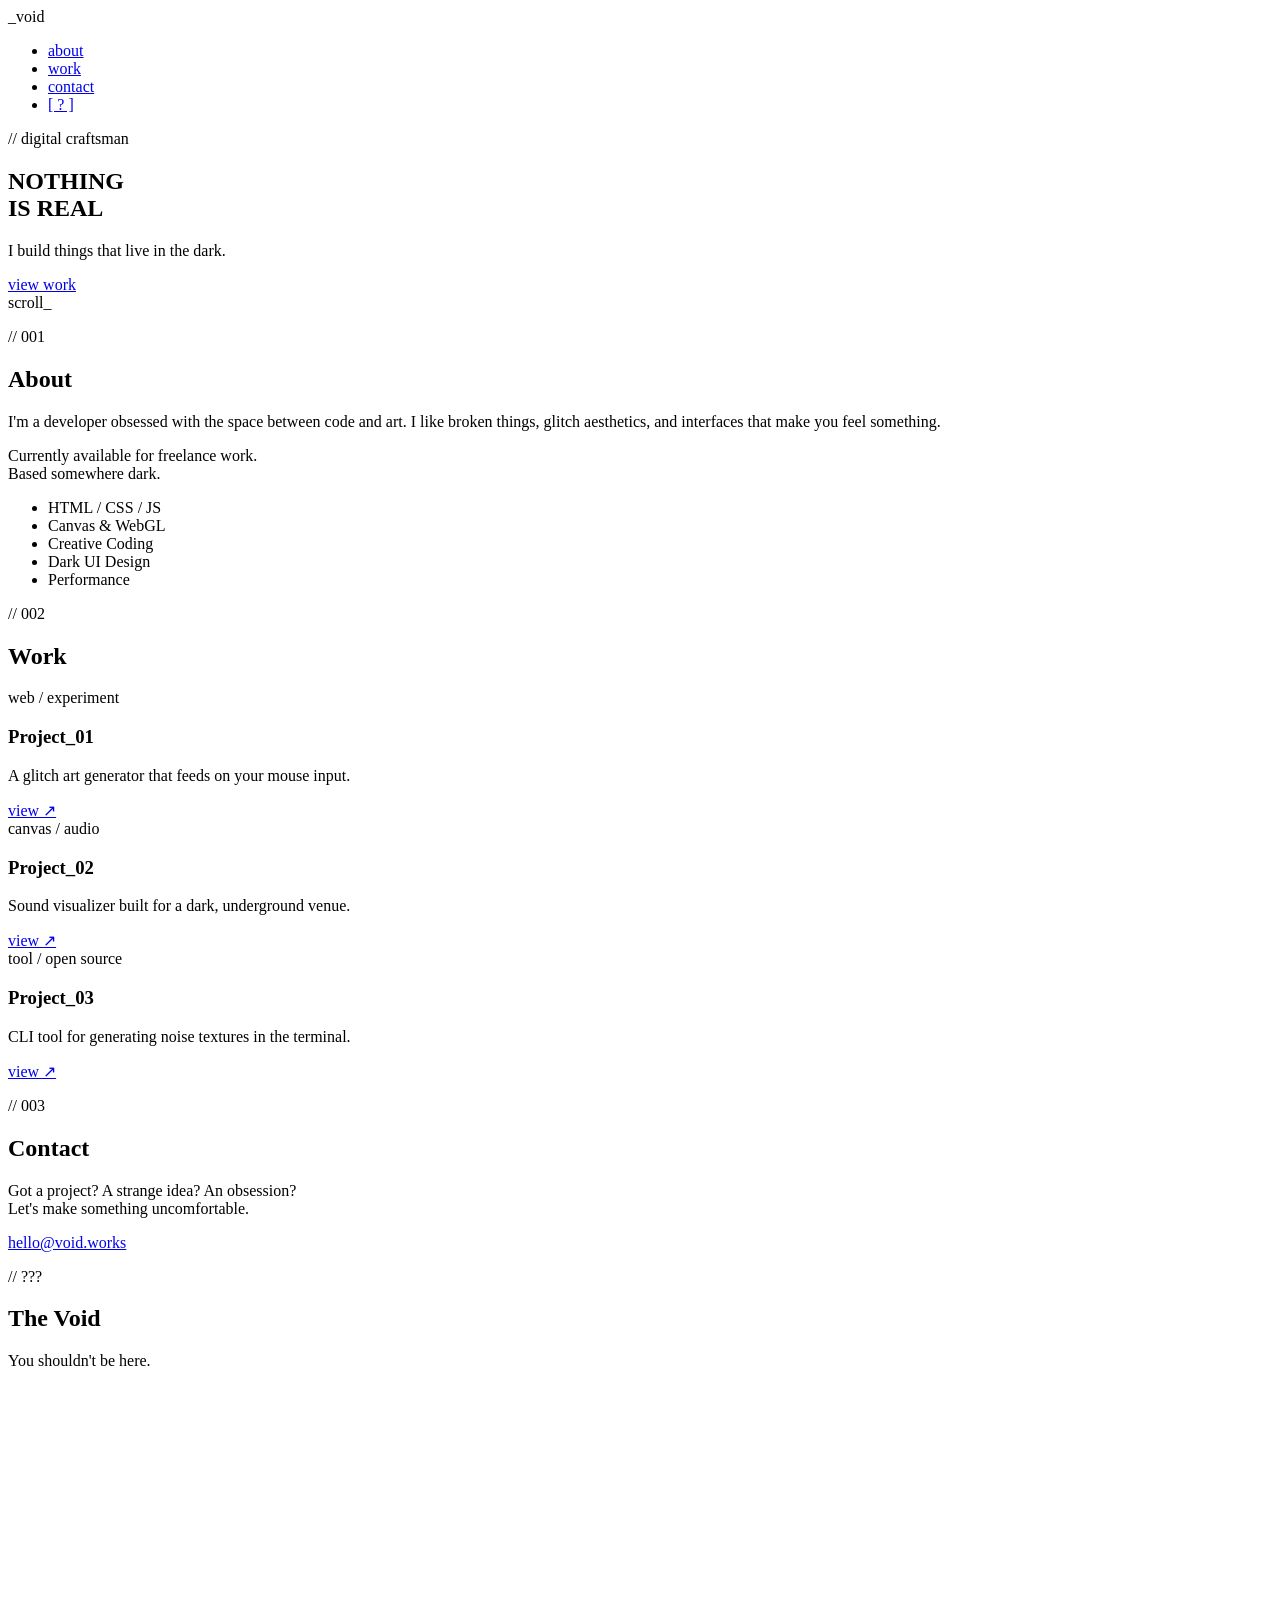
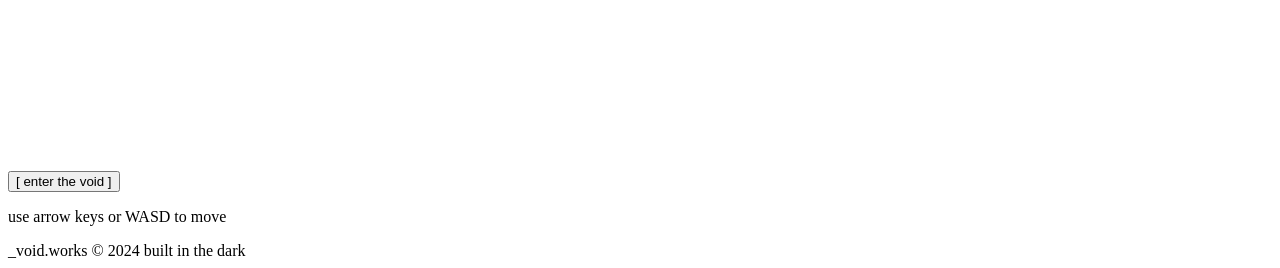
==== index.html @ b98e3c5a "create main functional index.html" ====
<!doctype html>
<html lang="en">
    <head>
        <meta charset="UTF-8" />
        <meta name="viewport" content="width=device-width, initial-scale=1.0" />
        <title>// VOID.WORKS</title>
        <link rel="stylesheet" href="assets/css/styles.css" />
    </head>
    <body>
        <!-- Кастомный курсор -->
        <div class="cursor" id="cursor"></div>
        <div class="cursor-trail" id="cursor-trail"></div>

        <!-- Фоновый grain-шум (генерируется через CSS) -->
        <div class="grain"></div>

        <!-- ===== НАВИГАЦИЯ ===== -->
        <nav class="nav">
            <span class="nav-logo">_void</span>
            <ul class="nav-links">
                <li><a href="#about">about</a></li>
                <li><a href="#work">work</a></li>
                <li><a href="#contact">contact</a></li>
                <li><a href="#void" class="nav-secret">[ ? ]</a></li>
            </ul>
        </nav>

        <!-- ===== HERO ===== -->
        <section class="hero" id="home">
            <div class="hero-content">
                <p class="hero-label">// digital craftsman</p>
                <h1 class="hero-title">
                    <span class="glitch" data-text="NOTHING">NOTHING</span
                    ><br />
                    <span class="glitch" data-text="IS REAL">IS REAL</span>
                </h1>
                <p class="hero-sub">I build things that live in the dark.</p>
                <a href="#work" class="btn-ghost">view work</a>
            </div>
            <div class="hero-scroll-hint">scroll_</div>
        </section>

        <!-- ===== ABOUT ===== -->
        <section class="section" id="about">
            <div class="section-inner">
                <p class="section-tag">// 001</p>
                <h2 class="section-title">About</h2>
                <div class="about-grid">
                    <div class="about-text">
                        <p>
                            I'm a developer obsessed with the space between code
                            and art. I like broken things, glitch aesthetics,
                            and interfaces that make you feel something.
                        </p>
                        <p>
                            Currently available for freelance work.<br />
                            Based somewhere dark.
                        </p>
                    </div>
                    <div class="about-skills">
                        <ul>
                            <li>HTML / CSS / JS</li>
                            <li>Canvas &amp; WebGL</li>
                            <li>Creative Coding</li>
                            <li>Dark UI Design</li>
                            <li>Performance</li>
                        </ul>
                    </div>
                </div>
            </div>
        </section>

        <!-- ===== WORK ===== -->
        <section class="section" id="work">
            <div class="section-inner">
                <p class="section-tag">// 002</p>
                <h2 class="section-title">Work</h2>
                <div class="work-grid">
                    <div class="work-card">
                        <div class="work-card-img"></div>
                        <div class="work-card-info">
                            <span class="work-card-tag">web / experiment</span>
                            <h3>Project_01</h3>
                            <p>
                                A glitch art generator that feeds on your mouse
                                input.
                            </p>
                            <a href="#" class="work-link">view ↗</a>
                        </div>
                    </div>

                    <div class="work-card">
                        <div class="work-card-img"></div>
                        <div class="work-card-info">
                            <span class="work-card-tag">canvas / audio</span>
                            <h3>Project_02</h3>
                            <p>
                                Sound visualizer built for a dark, underground
                                venue.
                            </p>
                            <a href="#" class="work-link">view ↗</a>
                        </div>
                    </div>

                    <div class="work-card">
                        <div class="work-card-img"></div>
                        <div class="work-card-info">
                            <span class="work-card-tag"
                                >tool / open source</span
                            >
                            <h3>Project_03</h3>
                            <p>
                                CLI tool for generating noise textures in the
                                terminal.
                            </p>
                            <a href="#" class="work-link">view ↗</a>
                        </div>
                    </div>
                </div>
            </div>
        </section>

        <!-- ===== CONTACT ===== -->
        <section class="section" id="contact">
            <div class="section-inner contact-inner">
                <p class="section-tag">// 003</p>
                <h2 class="section-title">Contact</h2>
                <p class="contact-text">
                    Got a project? A strange idea? An obsession?<br />
                    Let's make something uncomfortable.
                </p>
                <a href="mailto:hello@void.works" class="btn-ghost"
                    >hello@void.works</a
                >
            </div>
        </section>

        <!-- ===== СКРЫТАЯ МИНИ-ИГРА ===== -->
        <section class="section void-section" id="void">
            <div class="section-inner">
                <p class="section-tag">// ???</p>
                <h2 class="section-title">The Void</h2>
                <p class="void-text">You shouldn't be here.</p>

                <!-- Игра появится внутри этого блока -->
                <div class="game-wrapper" id="game-wrapper">
                    <button class="btn-ghost btn-play" id="btn-play">
                        [ enter the void ]
                    </button>
                    <canvas id="game-canvas" width="600" height="400"></canvas>
                    <p class="game-hint" id="game-hint">
                        use arrow keys or WASD to move
                    </p>
                </div>
            </div>
        </section>

        <!-- ===== FOOTER ===== -->
        <footer class="footer">
            <span>_void.works &copy; 2024</span>
            <span>built in the dark</span>
        </footer>

        <!-- JS подключается в конце body -->
        <script src="assets/js/main.js"></script>
        <!-- game.js подключается динамически через main.js -->
    </body>
</html>
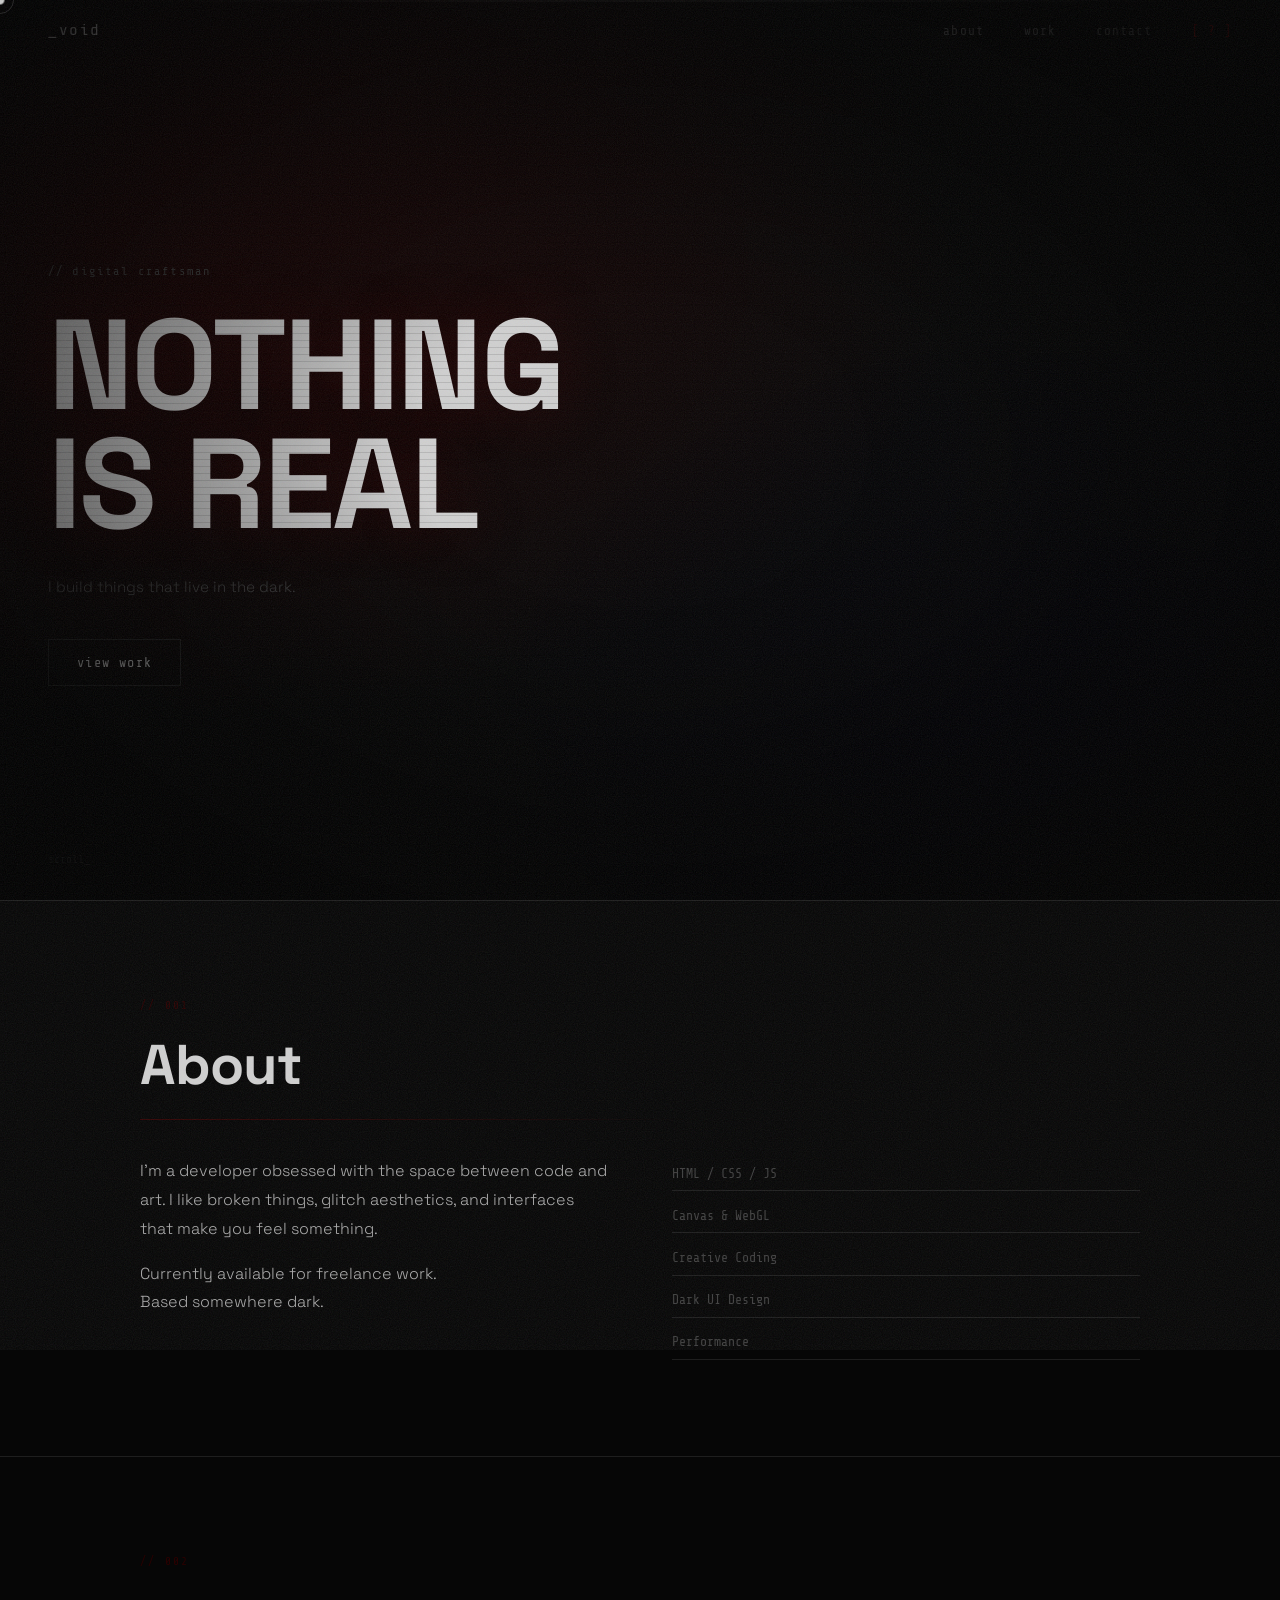
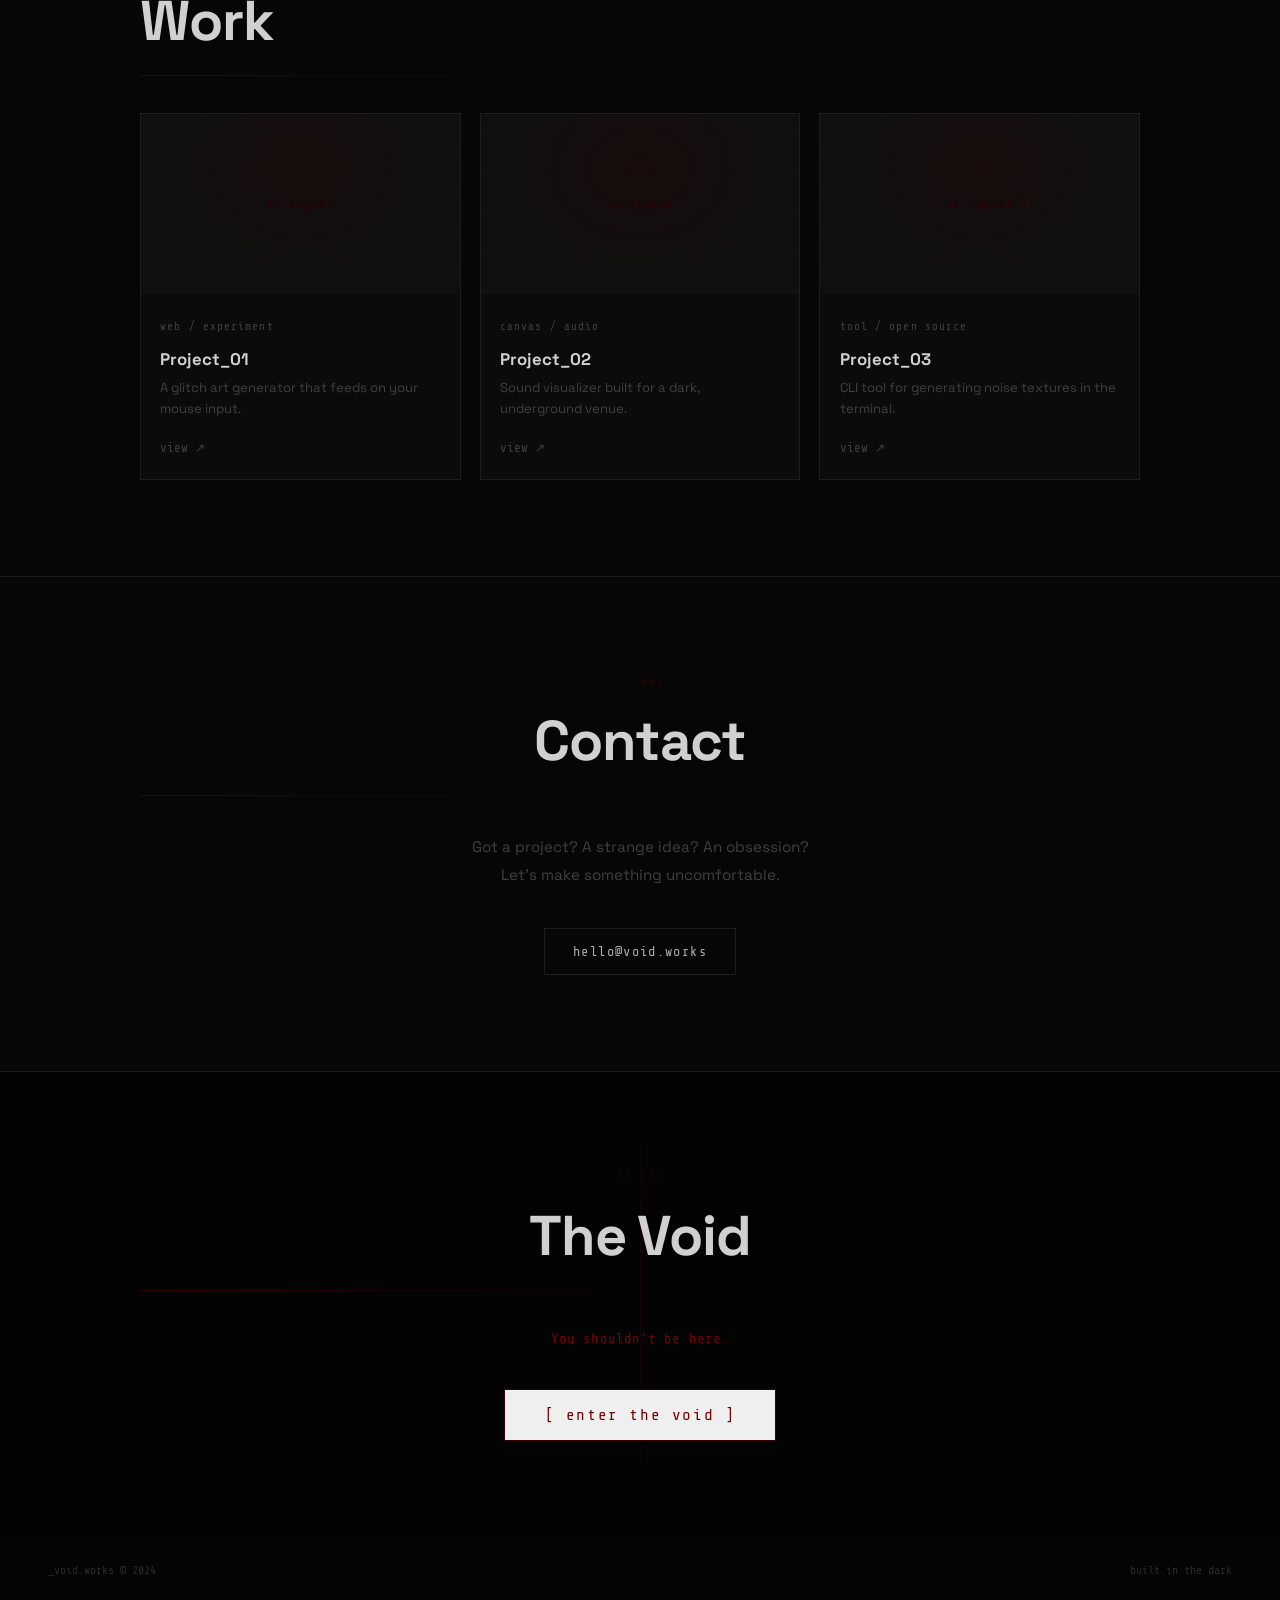
==== commit c96abd3b: "add more visual on index.html. complete game." ====
--- a/index.html
+++ b/index.html
@@ -13,6 +13,9 @@
 
         <!-- Фоновый grain-шум (генерируется через CSS) -->
         <div class="grain"></div>
+
+        <!-- Силуэт наблюдателя, иногда выглядывает из угла -->
+        <div class="void-watcher" aria-hidden="true"></div>
 
         <!-- ===== НАВИГАЦИЯ ===== -->
         <nav class="nav">
@@ -85,7 +88,9 @@
                                 A glitch art generator that feeds on your mouse
                                 input.
                             </p>
-                            <a href="#" class="work-link">view ↗</a>
+                            <a href="project01.html" class="work-link"
+                                >view ↗</a
+                            >
                         </div>
                     </div>
 
@@ -149,7 +154,7 @@
                     </button>
                     <canvas id="game-canvas" width="600" height="400"></canvas>
                     <p class="game-hint" id="game-hint">
-                        use arrow keys or WASD to move
+                        move mouse to tune the frequency
                     </p>
                 </div>
             </div>
--- a/assets/css/styles.css
+++ b/assets/css/styles.css
@@ -0,0 +1,839 @@
+/* ============================================
+   VOID.WORKS — Main Stylesheet
+   ============================================ */
+
+/* ---------- FONTS ---------- */
+@import url('https://fonts.googleapis.com/css2?family=Share+Tech+Mono&family=Space+Grotesk:wght@300;400;700&display=swap');
+
+/* ---------- RESET & BASE ---------- */
+*, *::before, *::after {
+  box-sizing: border-box;
+  margin: 0;
+  padding: 0;
+}
+
+:root {
+  --bg:        #060606;
+  --bg-2:      #0b0b0b;
+  --bg-3:      #101010;
+  --border:    #1e1e1e;
+  --text:      #aaaaaa;
+  --text-dim:  #404040;
+  --accent:    #d0d0d0;
+  --red:       #7a0000;
+  --red-mid:   #4a0000;
+  --red-dim:   #200000;
+  --mono:      'Share Tech Mono', monospace;
+  --sans:      'Space Grotesk', sans-serif;
+}
+
+html {
+  scroll-behavior: smooth;
+  scrollbar-width: thin;
+  scrollbar-color: #3a0000 var(--bg);
+}
+
+/* Webkit scrollbar */
+::-webkit-scrollbar       { width: 5px; }
+::-webkit-scrollbar-track { background: var(--bg); }
+::-webkit-scrollbar-thumb { background: #3a0000; }
+
+/* Text selection */
+::selection {
+  background: rgba(100, 0, 0, 0.5);
+  color: #ccc;
+}
+
+body {
+  background-color: var(--bg);
+  color: var(--text);
+  font-family: var(--sans);
+  font-size: 16px;
+  line-height: 1.55;
+  cursor: none;
+  overflow-x: hidden;
+  animation: body-pulse 11s ease-in-out infinite;
+}
+
+/* Фоновое дыхание — очень медленно пульсирует красновато */
+@keyframes body-pulse {
+  0%, 100% { background-color: #060606; }
+  45%      { background-color: #080304; }
+  50%      { background-color: #090405; }
+  55%      { background-color: #080304; }
+}
+
+/* Тряска — класс вешается из JS */
+@keyframes page-shake {
+  0%   { transform: translate(0, 0) skewX(0); }
+  8%   { transform: translate(-4px, 2px) skewX(-0.4deg); }
+  16%  { transform: translate(5px, -2px) skewX(0.3deg); }
+  24%  { transform: translate(-3px, 3px) skewX(-0.2deg); }
+  32%  { transform: translate(6px, -1px) skewX(0.5deg); }
+  40%  { transform: translate(-5px, 2px) skewX(-0.3deg); }
+  48%  { transform: translate(3px, -3px) skewX(0.2deg); }
+  56%  { transform: translate(-2px, 4px) skewX(-0.4deg); }
+  64%  { transform: translate(4px, -1px) skewX(0.1deg); }
+  72%  { transform: translate(-3px, 2px) skewX(-0.2deg); }
+  80%  { transform: translate(2px, -2px) skewX(0.3deg); }
+  90%  { transform: translate(-1px, 1px) skewX(0); }
+  100% { transform: translate(0, 0) skewX(0); }
+}
+
+html.is-shaking {
+  animation: page-shake 0.5s linear;
+}
+
+a {
+  color: inherit;
+  text-decoration: none;
+}
+
+ul { list-style: none; }
+
+/* ---------- ВИНЬЕТКА ---------- */
+body::after {
+  content: '';
+  position: fixed;
+  inset: 0;
+  background:
+    radial-gradient(ellipse at 50% 50%,
+      transparent 25%,
+      rgba(0, 0, 0, 0.5) 65%,
+      rgba(0, 0, 0, 0.9) 100%
+    );
+  pointer-events: none;
+  z-index: 8990;
+}
+
+/* Движущаяся сканлиния */
+body::before {
+  content: '';
+  position: fixed;
+  left: 0;
+  right: 0;
+  height: 2px;
+  background: linear-gradient(90deg,
+    transparent 0%,
+    rgba(255,255,255,0.018) 30%,
+    rgba(255,255,255,0.03) 50%,
+    rgba(255,255,255,0.018) 70%,
+    transparent 100%
+  );
+  z-index: 9002;
+  pointer-events: none;
+  animation: scan-travel 10s linear infinite;
+}
+
+@keyframes scan-travel {
+  0%   { top: -4px; }
+  100% { top: 100vh; }
+}
+
+/* ---------- КУРСОР ---------- */
+.cursor {
+  position: fixed;
+  width: 9px;
+  height: 9px;
+  background: var(--accent);
+  border-radius: 50%;
+  pointer-events: none;
+  z-index: 9999;
+  transform: translate(-50%, -50%);
+  transition: transform 0.05s, background 0.15s;
+  mix-blend-mode: difference;
+}
+
+.cursor-trail {
+  position: fixed;
+  width: 28px;
+  height: 28px;
+  border: 1px solid rgba(180, 180, 180, 0.2);
+  border-radius: 50%;
+  pointer-events: none;
+  z-index: 9998;
+  transform: translate(-50%, -50%);
+  transition: left 0.14s ease-out, top 0.14s ease-out;
+}
+
+.cursor.active {
+  transform: translate(-50%, -50%) scale(2.2);
+  background: var(--red);
+}
+
+/* ---------- GRAIN ---------- */
+.grain {
+  position: fixed;
+  inset: -50%;
+  width: 200%;
+  height: 200%;
+  pointer-events: none;
+  z-index: 9000;
+  opacity: 0.09;
+  animation: grain-move 0.4s steps(2) infinite;
+  background-image: url("data:image/svg+xml,%3Csvg viewBox='0 0 256 256' xmlns='http://www.w3.org/2000/svg'%3E%3Cfilter id='noise'%3E%3CfeTurbulence type='fractalNoise' baseFrequency='0.9' numOctaves='4' stitchTiles='stitch'/%3E%3C/filter%3E%3Crect width='100%25' height='100%25' filter='url(%23noise)'/%3E%3C/svg%3E");
+  background-size: 256px 256px;
+}
+
+@keyframes grain-move {
+  0%   { transform: translate(0, 0); }
+  25%  { transform: translate(-5%, 3%); }
+  50%  { transform: translate(4%, -5%); }
+  75%  { transform: translate(-3%, -4%); }
+  100% { transform: translate(5%, 2%); }
+}
+
+/* ---------- НАВИГАЦИЯ ---------- */
+.nav {
+  position: fixed;
+  top: 0;
+  left: 0;
+  right: 0;
+  z-index: 100;
+  display: flex;
+  justify-content: space-between;
+  align-items: center;
+  padding: 1.1rem 3rem;
+  border-bottom: 1px solid transparent;
+  transition: border-color 0.3s, background 0.3s;
+}
+
+.nav.scrolled {
+  border-color: #1a0000;
+  background: rgba(6, 6, 6, 0.94);
+  backdrop-filter: blur(8px);
+}
+
+.nav-logo {
+  font-family: var(--mono);
+  font-size: 1rem;
+  color: var(--accent);
+  letter-spacing: 0.1em;
+  animation: logo-stutter 18s ease-in-out infinite;
+}
+
+@keyframes logo-stutter {
+  0%, 94%, 100% { transform: none; opacity: 1; }
+  95%  { transform: skewX(-3deg) translateX(2px); opacity: 0.7; }
+  96%  { transform: skewX(2deg) translateX(-1px); opacity: 1; }
+  97%  { transform: skewX(-1deg); opacity: 0.85; }
+  98%  { transform: none; opacity: 1; }
+}
+
+.nav-links {
+  display: flex;
+  gap: 2.5rem;
+}
+
+.nav-links a {
+  font-family: var(--mono);
+  font-size: 0.8rem;
+  color: var(--text-dim);
+  letter-spacing: 0.08em;
+  transition: color 0.2s;
+}
+
+.nav-links a:hover { color: var(--accent); }
+
+.nav-secret {
+  color: var(--red) !important;
+  animation: flicker 3.5s infinite;
+}
+
+/* ---------- HERO ---------- */
+.hero {
+  min-height: 100vh;
+  display: flex;
+  flex-direction: column;
+  justify-content: center;
+  padding: 6rem 3rem 3rem;
+  position: relative;
+  overflow: hidden;
+  background:
+    radial-gradient(ellipse at 15% 30%, rgba(70, 0, 0, 0.3) 0%, transparent 50%),
+    radial-gradient(ellipse at 85% 80%, rgba(0, 0, 10, 0.5) 0%, transparent 45%),
+    radial-gradient(ellipse at 50% 50%, transparent 30%, rgba(0, 0, 0, 0.4) 100%);
+}
+
+/* Горизонтальные царапины на hero */
+.hero::after {
+  content: '';
+  position: absolute;
+  inset: 0;
+  background: repeating-linear-gradient(
+    0deg,
+    transparent,
+    transparent 6px,
+    rgba(0, 0, 0, 0.12) 6px,
+    rgba(0, 0, 0, 0.12) 7px
+  );
+  pointer-events: none;
+}
+
+.hero-label {
+  font-family: var(--mono);
+  font-size: 0.75rem;
+  color: var(--text-dim);
+  letter-spacing: 0.18em;
+  margin-bottom: 1.5rem;
+}
+
+.hero-title {
+  font-size: clamp(3.5rem, 10vw, 8rem);
+  font-weight: 700;
+  line-height: 0.93;
+  color: var(--accent);
+  margin-bottom: 2rem;
+  letter-spacing: -0.02em;
+  /* едва заметное красное свечение */
+  text-shadow: 0 0 60px rgba(80, 0, 0, 0.3);
+}
+
+.hero-sub {
+  font-size: 0.95rem;
+  color: var(--text-dim);
+  margin-bottom: 2.5rem;
+  font-weight: 300;
+}
+
+.hero-scroll-hint {
+  position: absolute;
+  bottom: 2rem;
+  left: 3rem;
+  font-family: var(--mono);
+  font-size: 0.7rem;
+  color: #333;
+  animation: blink 1.8s step-end infinite;
+}
+
+@keyframes blink { 50% { opacity: 0; } }
+
+/* ---------- GLITCH — агрессивный ---------- */
+.glitch {
+  position: relative;
+  display: inline-block;
+}
+
+.glitch::before,
+.glitch::after {
+  content: attr(data-text);
+  position: absolute;
+  inset: 0;
+  color: var(--accent);
+}
+
+.glitch::before {
+  animation: glitch-1 2.2s infinite;
+  clip-path: polygon(0 0, 100% 0, 100% 38%, 0 38%);
+  transform: translate(-3px, 0);
+  opacity: 0;
+}
+
+.glitch::after {
+  animation: glitch-2 2.2s infinite;
+  clip-path: polygon(0 62%, 100% 62%, 100% 100%, 0 100%);
+  transform: translate(3px, 0);
+  opacity: 0;
+  color: var(--red);
+}
+
+@keyframes glitch-1 {
+  0%, 82%, 100% { opacity: 0; transform: translate(0, 0); }
+  83%  { opacity: 1;   transform: translate(-8px, 2px); }
+  84%  { opacity: 0; }
+  85%  { opacity: 0.9; transform: translate(6px, -2px); }
+  86%  { opacity: 0; }
+  88%  { opacity: 0.8; transform: translate(-5px, 4px); }
+  89%  { opacity: 0;   transform: translate(0, 0); }
+  92%  { opacity: 0.5; transform: translate(4px, 1px); }
+  93%  { opacity: 0; }
+  96%  { opacity: 0.3; transform: translate(-2px, 2px); }
+  97%  { opacity: 0; }
+}
+
+@keyframes glitch-2 {
+  0%, 82%, 100% { opacity: 0; transform: translate(0, 0); }
+  83%  { opacity: 0.9; transform: translate(8px, -3px); }
+  84%  { opacity: 0.4; transform: translate(-6px, 2px); }
+  85%  { opacity: 0; }
+  87%  { opacity: 0.8; transform: translate(7px, 5px); }
+  88%  { opacity: 0; }
+  90%  { opacity: 0.7; transform: translate(-5px, -3px); }
+  91%  { opacity: 0;   transform: translate(0, 0); }
+  94%  { opacity: 0.4; transform: translate(3px, 2px); }
+  95%  { opacity: 0; }
+}
+
+/* ---------- КНОПКИ ---------- */
+.btn-ghost {
+  display: inline-block;
+  font-family: var(--mono);
+  font-size: 0.85rem;
+  letter-spacing: 0.1em;
+  padding: 0.75rem 1.75rem;
+  border: 1px solid var(--border);
+  color: var(--text);
+  transition: border-color 0.2s, color 0.2s, background 0.2s, box-shadow 0.2s;
+  cursor: none;
+}
+
+.btn-ghost:hover {
+  border-color: var(--accent);
+  color: var(--bg);
+  background: var(--accent);
+  box-shadow: 0 0 20px rgba(200, 200, 200, 0.08);
+}
+
+/* ---------- СЕКЦИИ ---------- */
+.section {
+  padding: 6rem 3rem;
+  border-top: 1px solid var(--border);
+  position: relative;
+}
+
+/* Красная кровоточащая линия слева */
+.section::before {
+  content: '';
+  position: absolute;
+  left: 0;
+  top: 0;
+  bottom: 0;
+  width: 1px;
+  background: linear-gradient(180deg,
+    transparent 0%,
+    var(--red-mid) 20%,
+    var(--red) 50%,
+    var(--red-mid) 80%,
+    transparent 100%
+  );
+  opacity: 0;
+  animation: section-bleed 15s ease-in-out infinite;
+}
+
+.section:nth-child(even)::before {
+  animation-delay: 7.5s;
+}
+
+@keyframes section-bleed {
+  0%, 100%  { opacity: 0; }
+  40%, 60%  { opacity: 0.25; }
+  50%       { opacity: 0.4; }
+}
+
+.section-inner {
+  max-width: 1000px;
+  margin: 0 auto;
+}
+
+.section-tag {
+  font-family: var(--mono);
+  font-size: 0.7rem;
+  color: #2a0000;
+  letter-spacing: 0.2em;
+  margin-bottom: 0.5rem;
+}
+
+.section-title {
+  font-size: clamp(2rem, 5vw, 3.5rem);
+  font-weight: 700;
+  color: var(--accent);
+  margin-bottom: 3rem;
+  letter-spacing: -0.02em;
+  position: relative;
+}
+
+.section-title::after {
+  content: '';
+  position: absolute;
+  bottom: -0.7rem;
+  left: 0;
+  width: 100%;
+  height: 1px;
+  background: linear-gradient(90deg, var(--red) 0%, transparent 55%);
+  opacity: 0.4;
+}
+
+/* ---------- ABOUT ---------- */
+.about-grid {
+  display: grid;
+  grid-template-columns: 1fr 1fr;
+  gap: 4rem;
+  align-items: start;
+}
+
+.about-text p {
+  color: var(--text);
+  margin-bottom: 1rem;
+  font-weight: 300;
+  line-height: 1.8;
+  transition: opacity 0.3s, color 0.3s;
+  animation: text-erode 9s ease-in-out infinite;
+}
+
+.about-text p:nth-child(2) {
+  animation-delay: 4.5s;
+}
+
+/* Текст медленно "осыпается" */
+@keyframes text-erode {
+  0%, 100% { opacity: 0.88; }
+  40%      { opacity: 0.65; }
+  50%      { opacity: 0.55; }
+  60%      { opacity: 0.65; }
+}
+
+.about-skills ul {
+  display: flex;
+  flex-direction: column;
+  gap: 0.5rem;
+}
+
+.about-skills li {
+  font-family: var(--mono);
+  font-size: 0.82rem;
+  color: var(--text-dim);
+  padding: 0.4rem 0;
+  border-bottom: 1px solid var(--border);
+  transition: color 0.2s, padding-left 0.2s;
+}
+
+.about-skills li:hover {
+  color: var(--accent);
+  padding-left: 0.5rem;
+}
+
+/* ---------- WORK ---------- */
+.work-grid {
+  display: grid;
+  grid-template-columns: repeat(auto-fill, minmax(280px, 1fr));
+  gap: 1.2rem;
+}
+
+.work-card {
+  border: 1px solid var(--border);
+  background: var(--bg-2);
+  overflow: hidden;
+  transition: border-color 0.3s, transform 0.3s, box-shadow 0.4s;
+}
+
+.work-card:hover {
+  border-color: #4a0000;
+  transform: translateY(-3px);
+  box-shadow:
+    0 0 30px rgba(80, 0, 0, 0.2),
+    inset 0 0 30px rgba(0, 0, 0, 0.7);
+}
+
+.work-card-img {
+  height: 180px;
+  background: var(--bg-3);
+  position: relative;
+  overflow: hidden;
+}
+
+.work-card-img::before {
+  content: '';
+  position: absolute;
+  inset: 0;
+  background:
+    radial-gradient(ellipse at 50% 30%, rgba(50, 0, 0, 0.25) 0%, transparent 65%),
+    repeating-linear-gradient(
+      0deg,
+      transparent,
+      transparent 4px,
+      rgba(0, 0, 0, 0.15) 4px,
+      rgba(0, 0, 0, 0.15) 5px
+    );
+  z-index: 1;
+}
+
+.work-card-img::after {
+  content: '[ no signal ]';
+  position: absolute;
+  inset: 0;
+  display: flex;
+  align-items: center;
+  justify-content: center;
+  font-family: var(--mono);
+  font-size: 0.65rem;
+  color: #2a0000;
+  letter-spacing: 0.15em;
+  z-index: 2;
+  animation: flicker 6s infinite;
+}
+
+.work-card-info {
+  padding: 1.2rem;
+}
+
+.work-card-tag {
+  font-family: var(--mono);
+  font-size: 0.68rem;
+  color: var(--text-dim);
+  letter-spacing: 0.1em;
+}
+
+.work-card-info h3 {
+  font-size: 1.05rem;
+  color: var(--accent);
+  margin: 0.5rem 0 0.4rem;
+}
+
+.work-card-info p {
+  font-size: 0.82rem;
+  color: var(--text-dim);
+  margin-bottom: 1rem;
+  line-height: 1.55;
+}
+
+.work-link {
+  font-family: var(--mono);
+  font-size: 0.78rem;
+  color: var(--text-dim);
+  transition: color 0.2s;
+}
+
+.work-link:hover { color: var(--accent); }
+
+/* ---------- CONTACT ---------- */
+.contact-inner { text-align: center; }
+
+.contact-text {
+  font-size: 0.95rem;
+  color: var(--text-dim);
+  margin-bottom: 2.5rem;
+  line-height: 1.8;
+}
+
+/* ---------- VOID / GAME SECTION ---------- */
+.void-section {
+  background: #030303;
+  text-align: center;
+  position: relative;
+  overflow: hidden;
+}
+
+/* ТВ-развёртка */
+.void-section::before {
+  content: '';
+  position: absolute;
+  inset: 0;
+  background: repeating-linear-gradient(
+    0deg,
+    transparent,
+    transparent 3px,
+    rgba(0, 0, 0, 0.28) 3px,
+    rgba(0, 0, 0, 0.28) 4px
+  );
+  pointer-events: none;
+  z-index: 1;
+}
+
+/* Красный вертикальный луч — изредка пересекает секцию */
+.void-section::after {
+  content: '';
+  position: absolute;
+  top: 0;
+  bottom: 0;
+  width: 1px;
+  background: linear-gradient(180deg,
+    transparent, rgba(120, 0, 0, 0.4), transparent
+  );
+  animation: void-sweep 20s linear infinite;
+  pointer-events: none;
+  z-index: 2;
+  opacity: 0.6;
+}
+
+@keyframes void-sweep {
+  0%   { left: -2px; opacity: 0; }
+  5%   { opacity: 0.6; }
+  95%  { opacity: 0.6; }
+  100% { left: 100%; opacity: 0; }
+}
+
+.void-section .section-inner {
+  position: relative;
+  z-index: 3;
+}
+
+.void-text {
+  font-family: var(--mono);
+  font-size: 0.85rem;
+  color: var(--red);
+  margin-bottom: 2.5rem;
+  animation: flicker 2.2s infinite;
+  letter-spacing: 0.08em;
+}
+
+@keyframes flicker {
+  0%, 100%  { opacity: 1; }
+  82%       { opacity: 1; }
+  83%       { opacity: 0.05; }
+  84%       { opacity: 1; }
+  85%       { opacity: 0.5; }
+  86%       { opacity: 0.03; }
+  87%       { opacity: 1; }
+  90%       { opacity: 0.2; }
+  91%       { opacity: 1; }
+  94%       { opacity: 0.35; }
+  95%       { opacity: 1; }
+  98%       { opacity: 0.6; }
+  99%       { opacity: 1; }
+}
+
+.game-wrapper {
+  display: flex;
+  flex-direction: column;
+  align-items: center;
+  gap: 1rem;
+}
+
+#game-canvas {
+  display: none;
+  border: 1px solid #1a0000;
+  max-width: 100%;
+  image-rendering: pixelated;
+  animation: canvas-breathe 6s ease-in-out infinite;
+}
+
+#game-canvas.visible { display: block; }
+
+@keyframes canvas-breathe {
+  0%, 100% { box-shadow: 0 0 0 1px #1a0000; }
+  50%      { box-shadow: 0 0 0 1px #5a0000, 0 0 25px rgba(80,0,0,0.2); }
+}
+
+.btn-play {
+  font-size: 1rem;
+  padding: 1rem 2.5rem;
+  border-color: #3a0000;
+  color: var(--red);
+}
+
+.btn-play:hover {
+  background: #3a0000;
+  color: #c0a0a0;
+  border-color: var(--red);
+}
+
+.game-hint {
+  display: none;
+  font-family: var(--mono);
+  font-size: 0.72rem;
+  color: #2a0000;
+  letter-spacing: 0.1em;
+}
+
+.game-hint.visible { display: block; }
+
+/* ---------- FOOTER ---------- */
+.footer {
+  display: flex;
+  justify-content: space-between;
+  padding: 1.5rem 3rem;
+  border-top: 1px solid #1a0000;
+  font-family: var(--mono);
+  font-size: 0.72rem;
+  color: #2a2a2a;
+  position: relative;
+  overflow: hidden;
+  background: #040404;
+}
+
+.footer::before {
+  content: 'every day is exactly the same';
+  position: absolute;
+  left: 50%;
+  top: 50%;
+  transform: translate(-50%, -50%);
+  font-family: var(--mono);
+  font-size: 0.5rem;
+  color: rgba(60, 0, 0, 0.09);
+  letter-spacing: 0.4em;
+  white-space: nowrap;
+  pointer-events: none;
+  animation: footer-msg 22s ease-in-out infinite;
+}
+
+@keyframes footer-msg {
+  0%, 40%, 100% { opacity: 1; }
+  50%  { opacity: 0; }
+  55%  { content: 'you caused this'; opacity: 0; }
+  60%  { opacity: 1; }
+}
+
+/* ---------- НАБЛЮДАТЕЛЬ ---------- */
+.void-watcher {
+  position: fixed;
+  bottom: 0;
+  right: -32px;
+  width: 45px;
+  height: 95px;
+  pointer-events: none;
+  z-index: 8900;
+  opacity: 0;
+  animation: watcher-appear 28s ease-in-out infinite;
+}
+
+.void-watcher::before {
+  content: '';
+  position: absolute;
+  bottom: 0;
+  left: 50%;
+  transform: translateX(-50%);
+  width: 15px;
+  height: 65px;
+  background: rgba(0, 0, 0, 0.75);
+  border-radius: 3px 3px 0 0;
+}
+
+.void-watcher::after {
+  content: '';
+  position: absolute;
+  bottom: 65px;
+  left: 50%;
+  transform: translateX(-50%);
+  width: 20px;
+  height: 20px;
+  background: rgba(0, 0, 0, 0.75);
+  border-radius: 50%;
+  box-shadow: 0 0 8px rgba(80, 0, 0, 0.3);
+}
+
+@keyframes watcher-appear {
+  0%, 55%   { opacity: 0; right: -40px; }
+  60%       { opacity: 0.22; right: -22px; }
+  62%, 78%  { opacity: 0.28; right: -20px; }
+  88%       { opacity: 0.1; right: -32px; }
+  95%, 100% { opacity: 0; right: -40px; }
+}
+
+/* ---------- SCROLL REVEAL ---------- */
+.reveal {
+  opacity: 0;
+  transform: translateY(28px);
+  transition: opacity 0.8s ease, transform 0.8s ease;
+}
+
+.reveal.visible {
+  opacity: 1;
+  transform: translateY(0);
+}
+
+/* ---------- АДАПТИВ ---------- */
+@media (max-width: 768px) {
+  .nav { padding: 1rem 1.5rem; }
+  .nav-links { gap: 1.2rem; }
+
+  .hero,
+  .section { padding-left: 1.5rem; padding-right: 1.5rem; }
+
+  .about-grid { grid-template-columns: 1fr; gap: 2rem; }
+
+  .footer {
+    padding: 1.5rem;
+    flex-direction: column;
+    gap: 0.5rem;
+  }
+}
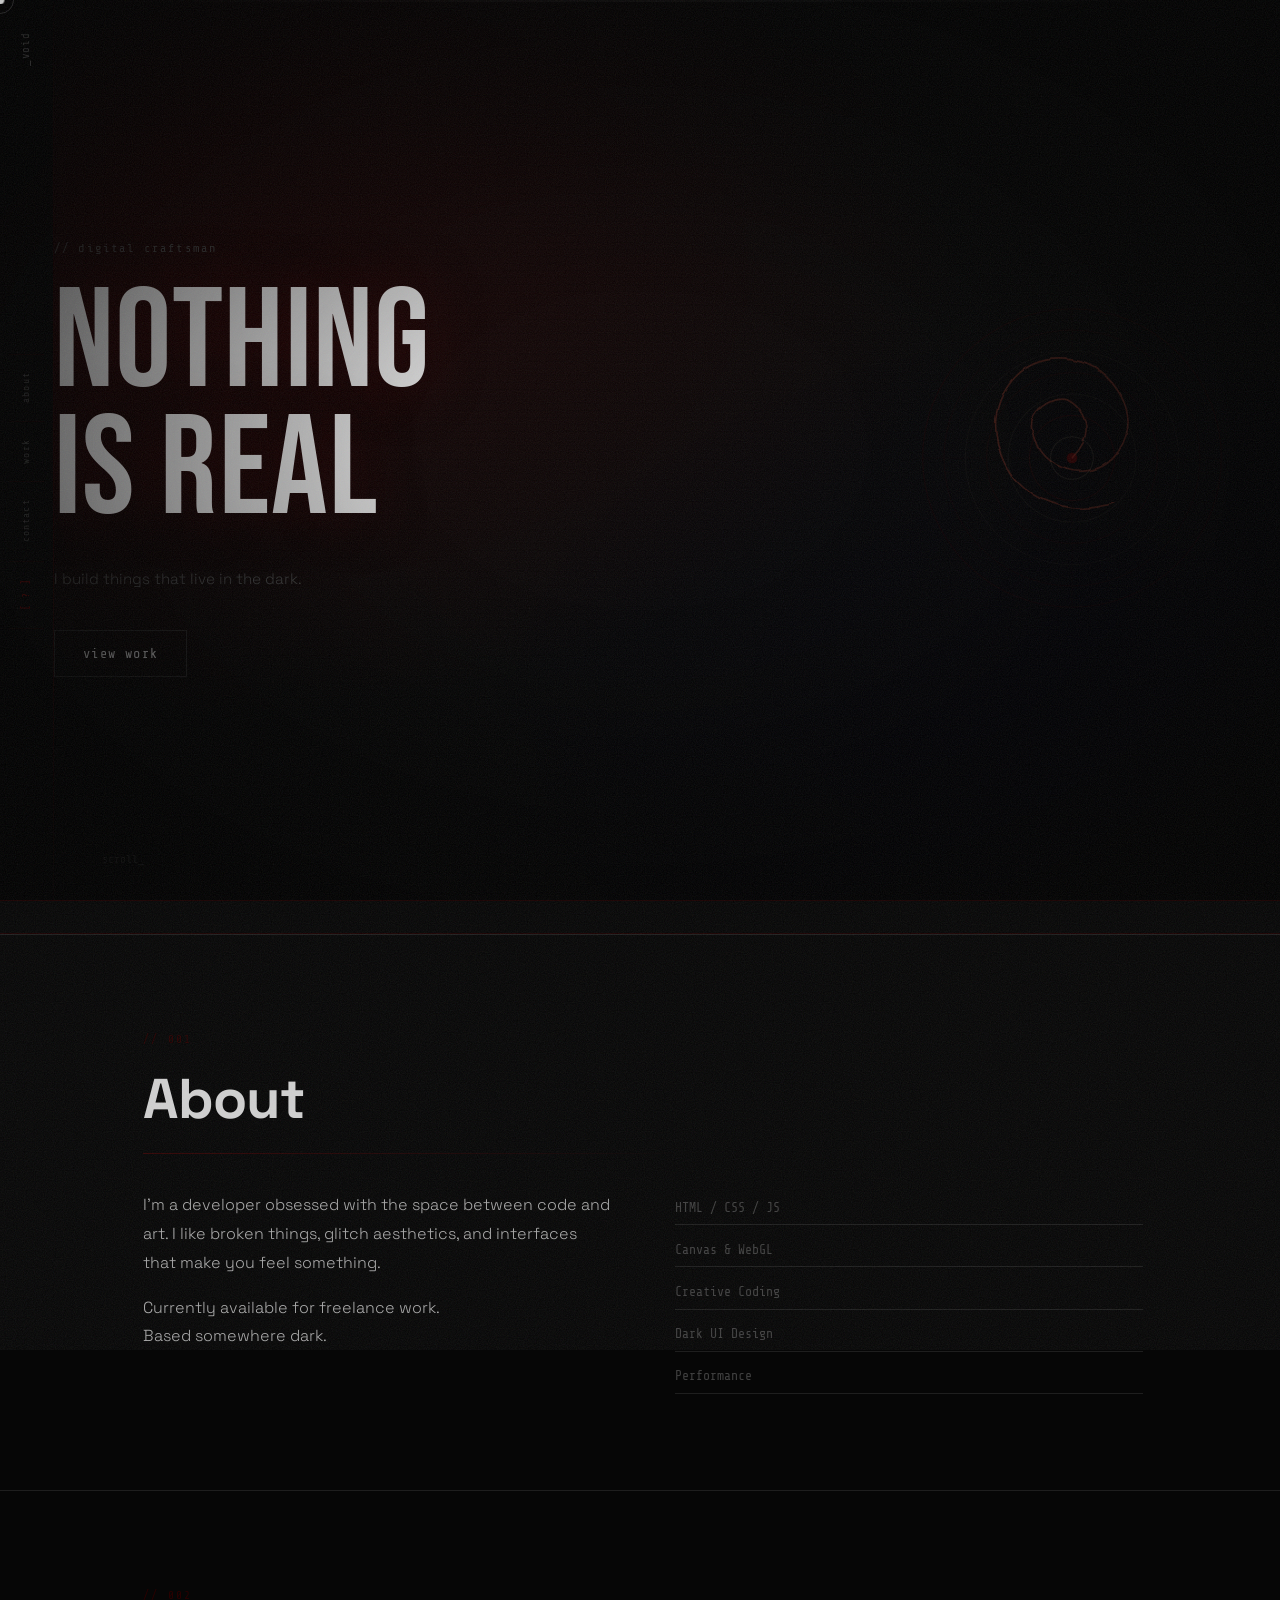
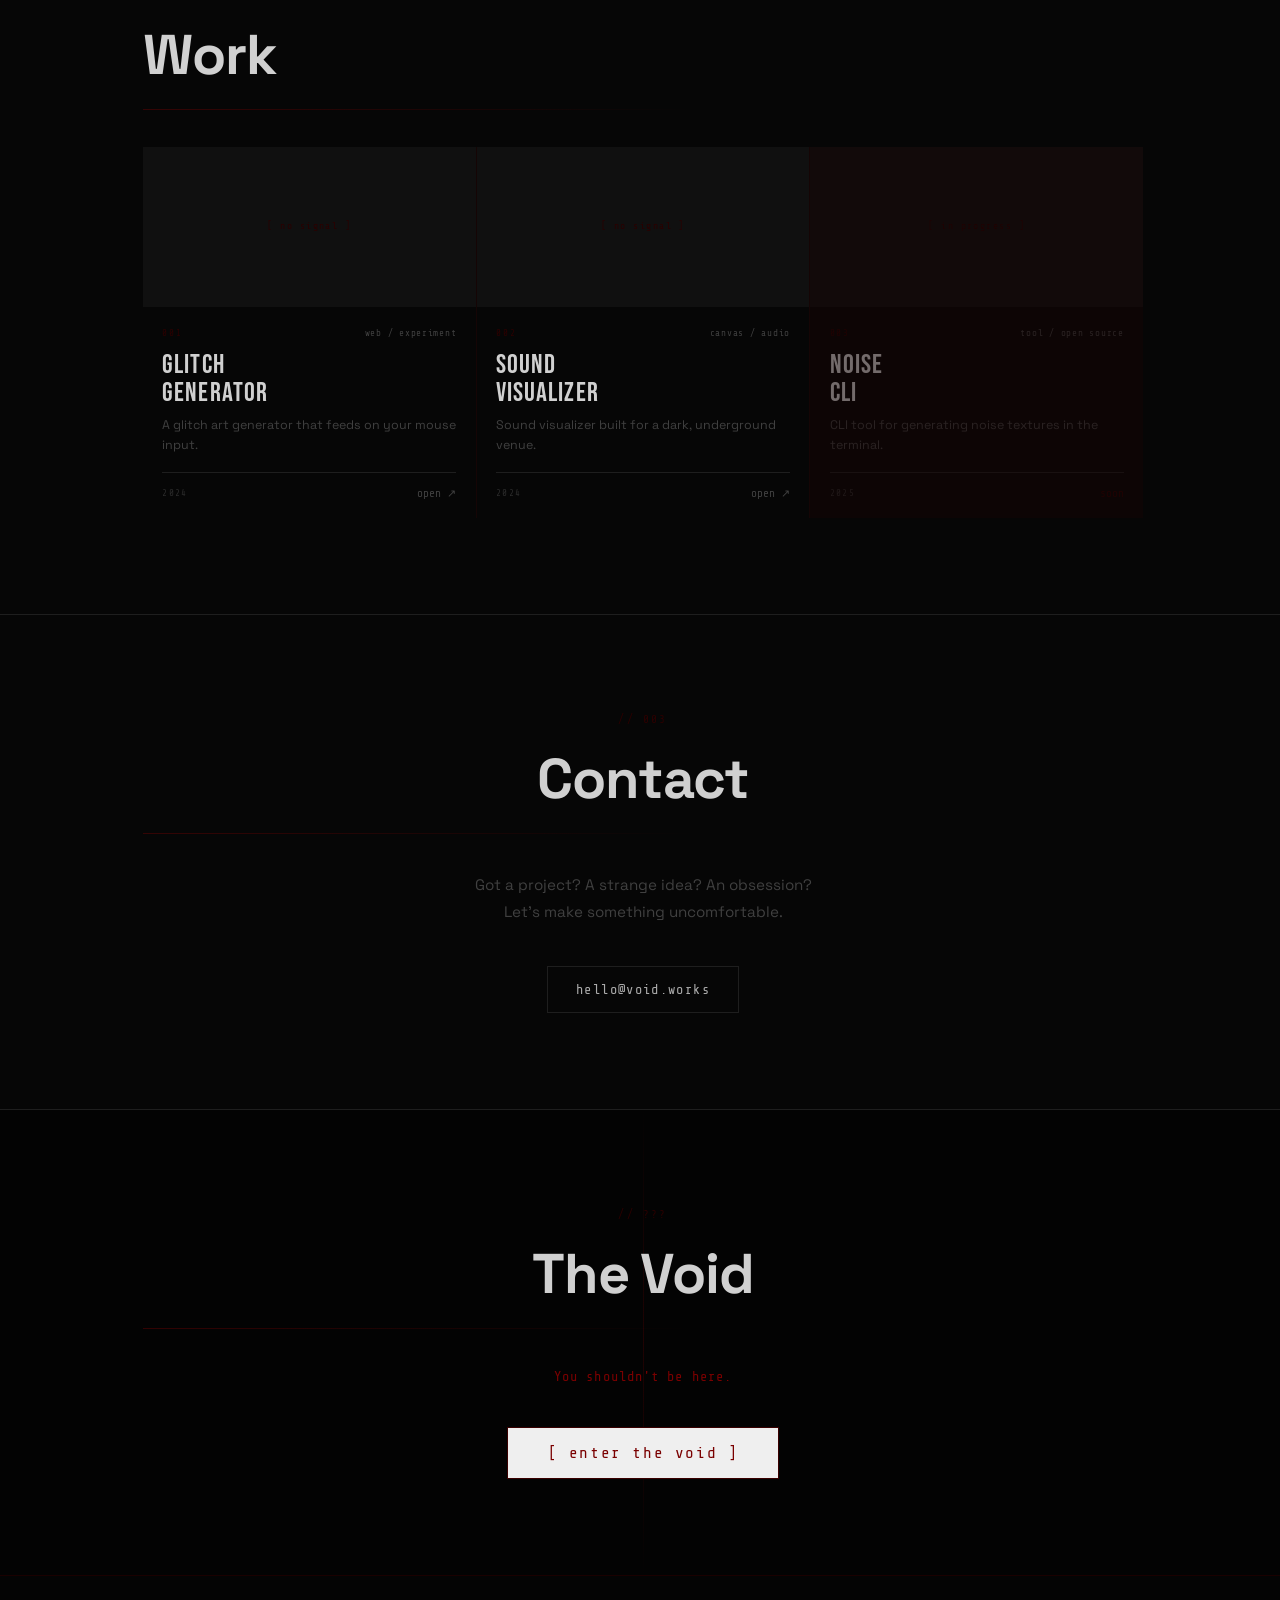
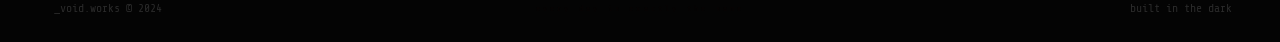
==== commit c8739d09: "feat: vertical side nav with /about /work /contact /void links" ====
--- a/index.html
+++ b/index.html
@@ -40,8 +40,58 @@
                 <p class="hero-sub">I build things that live in the dark.</p>
                 <a href="#work" class="btn-ghost">view work</a>
             </div>
+
+            <!-- Вращающаяся спираль -->
+            <div class="hero-spiral" aria-hidden="true">
+                <svg class="spiral-svg" viewBox="0 0 300 300" xmlns="http://www.w3.org/2000/svg">
+                    <defs>
+                        <filter id="fuzz">
+                            <feTurbulence type="fractalNoise" baseFrequency="0.04" numOctaves="3" result="noise"/>
+                            <feDisplacementMap in="SourceGraphic" in2="noise" scale="4" xChannelSelector="R" yChannelSelector="G"/>
+                        </filter>
+                    </defs>
+                    <circle cx="150" cy="150" r="140" fill="none" stroke="rgba(139,0,0,0.12)" stroke-width="1"/>
+                    <circle cx="150" cy="150" r="120" fill="none" stroke="rgba(139,0,0,0.18)" stroke-width="0.5"/>
+                    <circle cx="150" cy="150" r="100" fill="none" stroke="rgba(200,184,154,0.06)" stroke-width="1"/>
+                    <circle cx="150" cy="150" r="80"  fill="none" stroke="rgba(139,0,0,0.22)" stroke-width="0.5"/>
+                    <circle cx="150" cy="150" r="60"  fill="none" stroke="rgba(200,184,154,0.08)" stroke-width="1"/>
+                    <circle cx="150" cy="150" r="40"  fill="none" stroke="rgba(139,0,0,0.35)" stroke-width="0.5"/>
+                    <circle cx="150" cy="150" r="20"  fill="none" stroke="rgba(200,184,154,0.15)" stroke-width="1"/>
+                    <circle cx="150" cy="150" r="5"   fill="rgba(139,0,0,0.5)"/>
+                    <line x1="150" y1="10"  x2="150" y2="290" stroke="rgba(139,0,0,0.06)" stroke-width="0.5"/>
+                    <line x1="10"  y1="150" x2="290" y2="150" stroke="rgba(139,0,0,0.06)" stroke-width="0.5"/>
+                    <line x1="51"  y1="51"  x2="249" y2="249" stroke="rgba(139,0,0,0.04)" stroke-width="0.5"/>
+                    <line x1="249" y1="51"  x2="51"  y2="249" stroke="rgba(139,0,0,0.04)" stroke-width="0.5"/>
+                    <path d="M150,150 Q170,130 160,110 Q148,88 128,98 Q105,110 115,133 Q126,158 152,162 Q180,165 194,143 Q210,118 196,92 Q180,63 150,58 Q116,53 96,75 Q73,100 80,135 Q88,172 120,188 Q155,204 190,192"
+                          fill="none" stroke="rgba(212,82,58,0.4)" stroke-width="1.5" filter="url(#fuzz)"/>
+                </svg>
+            </div>
+
             <div class="hero-scroll-hint">scroll_</div>
         </section>
+
+        <!-- ===== TICKER ===== -->
+        <div class="ticker-wrap" aria-hidden="true">
+            <div class="ticker-inner">
+                <span>HTML / CSS</span><span class="t-sep">█</span>
+                <span>JavaScript</span><span class="t-sep">█</span>
+                <span>Canvas API</span><span class="t-sep">█</span>
+                <span>WebGL</span><span class="t-sep">█</span>
+                <span>Creative Coding</span><span class="t-sep">█</span>
+                <span>Dark UI</span><span class="t-sep">█</span>
+                <span>Web Audio</span><span class="t-sep">█</span>
+                <span>Performance</span><span class="t-sep">█</span>
+                <!-- дублируем для бесшовного цикла -->
+                <span>HTML / CSS</span><span class="t-sep">█</span>
+                <span>JavaScript</span><span class="t-sep">█</span>
+                <span>Canvas API</span><span class="t-sep">█</span>
+                <span>WebGL</span><span class="t-sep">█</span>
+                <span>Creative Coding</span><span class="t-sep">█</span>
+                <span>Dark UI</span><span class="t-sep">█</span>
+                <span>Web Audio</span><span class="t-sep">█</span>
+                <span>Performance</span><span class="t-sep">█</span>
+            </div>
+        </div>
 
         <!-- ===== ABOUT ===== -->
         <section class="section" id="about">
@@ -78,49 +128,64 @@
             <div class="section-inner">
                 <p class="section-tag">// 002</p>
                 <h2 class="section-title">Work</h2>
-                <div class="work-grid">
-                    <div class="work-card">
-                        <div class="work-card-img"></div>
-                        <div class="work-card-info">
-                            <span class="work-card-tag">web / experiment</span>
-                            <h3>Project_01</h3>
-                            <p>
-                                A glitch art generator that feeds on your mouse
-                                input.
-                            </p>
-                            <a href="project01.html" class="work-link"
-                                >view ↗</a
-                            >
-                        </div>
-                    </div>
-
-                    <div class="work-card">
-                        <div class="work-card-img"></div>
-                        <div class="work-card-info">
-                            <span class="work-card-tag">canvas / audio</span>
-                            <h3>Project_02</h3>
-                            <p>
-                                Sound visualizer built for a dark, underground
-                                venue.
-                            </p>
-                            <a href="#" class="work-link">view ↗</a>
-                        </div>
-                    </div>
-
-                    <div class="work-card">
-                        <div class="work-card-img"></div>
-                        <div class="work-card-info">
-                            <span class="work-card-tag"
-                                >tool / open source</span
-                            >
-                            <h3>Project_03</h3>
-                            <p>
-                                CLI tool for generating noise textures in the
-                                terminal.
-                            </p>
-                            <a href="#" class="work-link">view ↗</a>
-                        </div>
-                    </div>
+                <div class="work-grid-tds">
+
+                    <div class="wc" data-num="001">
+                        <div class="wc-preview" id="preview-01">
+                            <canvas class="wc-canvas" id="mini-canvas-01"></canvas>
+                            <span class="wc-nosignal">[ no signal ]</span>
+                        </div>
+                        <div class="wc-body">
+                            <div class="wc-meta">
+                                <span class="wc-num">001</span>
+                                <span class="wc-tag">web / experiment</span>
+                            </div>
+                            <h3 class="wc-title">GLITCH<br>GENERATOR</h3>
+                            <p class="wc-desc">A glitch art generator that feeds on your mouse input.</p>
+                            <div class="wc-footer">
+                                <span class="wc-year">2024</span>
+                                <a href="project01.html" class="wc-link">open ↗</a>
+                            </div>
+                        </div>
+                    </div>
+
+                    <div class="wc" data-num="002">
+                        <div class="wc-preview" id="preview-02">
+                            <canvas class="wc-canvas" id="mini-canvas-02"></canvas>
+                            <span class="wc-nosignal">[ no signal ]</span>
+                        </div>
+                        <div class="wc-body">
+                            <div class="wc-meta">
+                                <span class="wc-num">002</span>
+                                <span class="wc-tag">canvas / audio</span>
+                            </div>
+                            <h3 class="wc-title">SOUND<br>VISUALIZER</h3>
+                            <p class="wc-desc">Sound visualizer built for a dark, underground venue.</p>
+                            <div class="wc-footer">
+                                <span class="wc-year">2024</span>
+                                <a href="project02.html" class="wc-link">open ↗</a>
+                            </div>
+                        </div>
+                    </div>
+
+                    <div class="wc wc-locked" data-num="003">
+                        <div class="wc-preview">
+                            <span class="wc-nosignal">[ in progress ]</span>
+                        </div>
+                        <div class="wc-body">
+                            <div class="wc-meta">
+                                <span class="wc-num">003</span>
+                                <span class="wc-tag">tool / open source</span>
+                            </div>
+                            <h3 class="wc-title">NOISE<br>CLI</h3>
+                            <p class="wc-desc">CLI tool for generating noise textures in the terminal.</p>
+                            <div class="wc-footer">
+                                <span class="wc-year">2025</span>
+                                <span class="wc-link wc-link-dim">soon</span>
+                            </div>
+                        </div>
+                    </div>
+
                 </div>
             </div>
         </section>
@@ -160,6 +225,27 @@
             </div>
         </section>
 
+        <!-- ===== VISUALIZER MODAL ===== -->
+        <div id="visualizer-modal" class="viz-modal" aria-hidden="true">
+            <div class="viz-header">
+                <span class="viz-title">// project_02 — sound_viz</span>
+                <div class="viz-controls">
+                    <button class="viz-btn" id="viz-mode-btn">[ freq ]</button>
+                    <button class="viz-btn" id="viz-demo-btn">[ demo ]</button>
+                    <div class="viz-gain-wrap">
+                        <label class="viz-gain-label" for="viz-gain">gain</label>
+                        <input type="range" id="viz-gain" min="1" max="8" step="0.2" value="3" />
+                    </div>
+                    <button class="viz-btn viz-btn-close" id="viz-close-btn">[ esc ]</button>
+                </div>
+            </div>
+            <canvas id="viz-canvas"></canvas>
+            <div class="viz-footer">
+                <span id="viz-status">[ click canvas or [ demo ] to start ]</span>
+                <span class="viz-mode-display" id="viz-mode-label">FREQ</span>
+            </div>
+        </div>
+
         <!-- ===== FOOTER ===== -->
         <footer class="footer">
             <span>_void.works &copy; 2024</span>
--- a/assets/css/styles.css
+++ b/assets/css/styles.css
@@ -3,7 +3,7 @@
    ============================================ */
 
 /* ---------- FONTS ---------- */
-@import url('https://fonts.googleapis.com/css2?family=Share+Tech+Mono&family=Space+Grotesk:wght@300;400;700&display=swap');
+@import url('https://fonts.googleapis.com/css2?family=Share+Tech+Mono&family=Space+Grotesk:wght@300;400;700&family=Bebas+Neue&family=Space+Mono:ital,wght@0,400;0,700;1,400&display=swap');
 
 /* ---------- RESET & BASE ---------- */
 *, *::before, *::after {
@@ -25,6 +25,7 @@
   --red-dim:   #200000;
   --mono:      'Share Tech Mono', monospace;
   --sans:      'Space Grotesk', sans-serif;
+  --display:   'Bebas Neue', sans-serif;
 }
 
 html {
@@ -183,70 +184,104 @@
   100% { transform: translate(5%, 2%); }
 }
 
-/* ---------- НАВИГАЦИЯ ---------- */
+/* ---------- НАВИГАЦИЯ (вертикальная, слева) ---------- */
 .nav {
   position: fixed;
   top: 0;
   left: 0;
-  right: 0;
+  bottom: 0;
   z-index: 100;
-  display: flex;
-  justify-content: space-between;
+  width: 54px;
+  display: flex;
+  flex-direction: column;
   align-items: center;
-  padding: 1.1rem 3rem;
-  border-bottom: 1px solid transparent;
-  transition: border-color 0.3s, background 0.3s;
+  padding: 2rem 0 2rem;
+  border-right: 1px solid #1a0000;
+  background: rgba(6, 6, 6, 0.92);
+  backdrop-filter: blur(6px);
+  transition: border-color 0.3s;
 }
 
 .nav.scrolled {
-  border-color: #1a0000;
-  background: rgba(6, 6, 6, 0.94);
-  backdrop-filter: blur(8px);
+  border-color: #2a0000;
 }
 
 .nav-logo {
   font-family: var(--mono);
-  font-size: 1rem;
+  font-size: 0.65rem;
   color: var(--accent);
-  letter-spacing: 0.1em;
+  letter-spacing: 0.08em;
+  writing-mode: vertical-rl;
+  text-orientation: mixed;
+  transform: rotate(180deg);
+  margin-bottom: 3rem;
   animation: logo-stutter 18s ease-in-out infinite;
 }
 
 @keyframes logo-stutter {
-  0%, 94%, 100% { transform: none; opacity: 1; }
-  95%  { transform: skewX(-3deg) translateX(2px); opacity: 0.7; }
-  96%  { transform: skewX(2deg) translateX(-1px); opacity: 1; }
-  97%  { transform: skewX(-1deg); opacity: 0.85; }
-  98%  { transform: none; opacity: 1; }
+  0%, 94%, 100% { transform: rotate(180deg); opacity: 1; }
+  95%  { transform: rotate(180deg) skewX(-3deg) translateX(2px); opacity: 0.7; }
+  96%  { transform: rotate(180deg) skewX(2deg) translateX(-1px); opacity: 1; }
+  97%  { transform: rotate(180deg) skewX(-1deg); opacity: 0.85; }
+  98%  { transform: rotate(180deg); opacity: 1; }
 }
 
 .nav-links {
   display: flex;
-  gap: 2.5rem;
+  flex-direction: column;
+  gap: 0;
+  flex: 1;
+  justify-content: center;
+}
+
+.nav-links li {
+  border-top: 1px solid #110000;
+}
+
+.nav-links li:last-child {
+  border-bottom: 1px solid #110000;
 }
 
 .nav-links a {
   font-family: var(--mono);
-  font-size: 0.8rem;
+  font-size: 0.6rem;
   color: var(--text-dim);
-  letter-spacing: 0.08em;
-  transition: color 0.2s;
-}
-
-.nav-links a:hover { color: var(--accent); }
+  letter-spacing: 0.12em;
+  transition: color 0.2s, background 0.2s;
+  writing-mode: vertical-rl;
+  text-orientation: mixed;
+  transform: rotate(180deg);
+  display: block;
+  padding: 1.1rem 0.6rem;
+  white-space: nowrap;
+}
+
+.nav-links a:hover {
+  color: var(--accent);
+  background: rgba(80,0,0,0.1);
+}
+
+.nav-links a.nav-active {
+  color: var(--accent);
+}
 
 .nav-secret {
   color: var(--red) !important;
   animation: flicker 3.5s infinite;
 }
 
+/* сдвиг основного контента под боковую nav */
+body > *:not(.nav):not(.cursor):not(.cursor-trail):not(.grain):not(.void-watcher):not(#visualizer-modal) {
+  padding-left: 54px;
+}
+
 /* ---------- HERO ---------- */
 .hero {
   min-height: 100vh;
-  display: flex;
-  flex-direction: column;
-  justify-content: center;
-  padding: 6rem 3rem 3rem;
+  display: grid;
+  grid-template-columns: 1fr auto;
+  align-items: center;
+  padding: 4rem 3rem 3rem;
   position: relative;
   overflow: hidden;
   background:
@@ -270,6 +305,11 @@
   pointer-events: none;
 }
 
+.hero-content {
+  position: relative;
+  z-index: 1;
+}
+
 .hero-label {
   font-family: var(--mono);
   font-size: 0.75rem;
@@ -279,14 +319,14 @@
 }
 
 .hero-title {
-  font-size: clamp(3.5rem, 10vw, 8rem);
-  font-weight: 700;
-  line-height: 0.93;
+  font-family: var(--display);
+  font-size: clamp(4rem, 11vw, 9rem);
+  font-weight: 400;
+  line-height: 0.9;
   color: var(--accent);
   margin-bottom: 2rem;
-  letter-spacing: -0.02em;
-  /* едва заметное красное свечение */
-  text-shadow: 0 0 60px rgba(80, 0, 0, 0.3);
+  letter-spacing: 0.01em;
+  text-shadow: 0 0 60px rgba(80, 0, 0, 0.35);
 }
 
 .hero-sub {
@@ -299,7 +339,7 @@
 .hero-scroll-hint {
   position: absolute;
   bottom: 2rem;
-  left: 3rem;
+  left: calc(54px + 3rem);
   font-family: var(--mono);
   font-size: 0.7rem;
   color: #333;
@@ -307,6 +347,27 @@
 }
 
 @keyframes blink { 50% { opacity: 0; } }
+
+/* Спираль */
+.hero-spiral {
+  position: relative;
+  z-index: 1;
+  width: clamp(200px, 28vw, 320px);
+  display: flex;
+  align-items: center;
+  justify-content: center;
+  opacity: 0.65;
+}
+
+.spiral-svg {
+  width: 100%;
+  animation: spiral-rot 50s linear infinite;
+}
+
+@keyframes spiral-rot {
+  from { transform: rotate(0deg); }
+  to   { transform: rotate(360deg); }
+}
 
 /* ---------- GLITCH — агрессивный ---------- */
 .glitch {
@@ -384,9 +445,39 @@
   box-shadow: 0 0 20px rgba(200, 200, 200, 0.08);
 }
 
+/* ---------- TICKER ---------- */
+.ticker-wrap {
+  overflow: hidden;
+  border-top: 1px solid #1a0000;
+  border-bottom: 1px solid #1a0000;
+  padding: 0.55rem 0;
+}
+
+.ticker-inner {
+  display: flex;
+  white-space: nowrap;
+  animation: ticker-scroll 28s linear infinite;
+  font-family: var(--mono);
+  font-size: 0.58rem;
+  letter-spacing: 0.25em;
+  color: rgba(170,150,130,0.12);
+  text-transform: uppercase;
+  gap: 1.5rem;
+  padding-left: 100%;
+}
+
+.t-sep {
+  color: rgba(139,0,0,0.25);
+}
+
+@keyframes ticker-scroll {
+  from { transform: translateX(0); }
+  to   { transform: translateX(-50%); }
+}
+
 /* ---------- СЕКЦИИ ---------- */
 .section {
-  padding: 6rem 3rem;
+  padding: 6rem 3rem 6rem calc(3rem);
   border-top: 1px solid var(--border);
   position: relative;
 }
@@ -502,98 +593,163 @@
   padding-left: 0.5rem;
 }
 
-/* ---------- WORK ---------- */
-.work-grid {
+/* ---------- WORK GRID — TDS style ---------- */
+.work-grid-tds {
   display: grid;
-  grid-template-columns: repeat(auto-fill, minmax(280px, 1fr));
-  gap: 1.2rem;
-}
-
-.work-card {
-  border: 1px solid var(--border);
-  background: var(--bg-2);
+  grid-template-columns: repeat(3, 1fr);
+  gap: 1px;
+  background: rgba(80,0,0,0.2);
+}
+
+.wc {
+  background: var(--bg);
+  display: flex;
+  flex-direction: column;
+  transition: background 0.3s;
+  position: relative;
   overflow: hidden;
-  transition: border-color 0.3s, transform 0.3s, box-shadow 0.4s;
-}
-
-.work-card:hover {
-  border-color: #4a0000;
-  transform: translateY(-3px);
-  box-shadow:
-    0 0 30px rgba(80, 0, 0, 0.2),
-    inset 0 0 30px rgba(0, 0, 0, 0.7);
-}
-
-.work-card-img {
-  height: 180px;
+  cursor: none;
+}
+
+.wc::before {
+  content: '';
+  position: absolute;
+  top: 0; left: 0; right: 0;
+  height: 1px;
+  background: linear-gradient(90deg, transparent, var(--red), transparent);
+  transform: scaleX(0);
+  transition: transform 0.4s;
+}
+
+.wc:hover {
+  background: #0f0404;
+}
+
+.wc:hover::before {
+  transform: scaleX(1);
+}
+
+/* Превью-зона */
+.wc-preview {
+  height: 160px;
   background: var(--bg-3);
   position: relative;
   overflow: hidden;
-}
-
-.work-card-img::before {
-  content: '';
+  display: flex;
+  align-items: center;
+  justify-content: center;
+}
+
+.wc-canvas {
   position: absolute;
   inset: 0;
-  background:
-    radial-gradient(ellipse at 50% 30%, rgba(50, 0, 0, 0.25) 0%, transparent 65%),
-    repeating-linear-gradient(
-      0deg,
-      transparent,
-      transparent 4px,
-      rgba(0, 0, 0, 0.15) 4px,
-      rgba(0, 0, 0, 0.15) 5px
-    );
-  z-index: 1;
-}
-
-.work-card-img::after {
-  content: '[ no signal ]';
-  position: absolute;
-  inset: 0;
-  display: flex;
-  align-items: center;
-  justify-content: center;
-  font-family: var(--mono);
-  font-size: 0.65rem;
+  width: 100%;
+  height: 100%;
+  opacity: 0;
+  transition: opacity 0.4s;
+}
+
+.wc:hover .wc-canvas {
+  opacity: 1;
+}
+
+.wc:hover .wc-nosignal {
+  opacity: 0;
+}
+
+.wc-nosignal {
+  font-family: var(--mono);
+  font-size: 0.6rem;
   color: #2a0000;
   letter-spacing: 0.15em;
-  z-index: 2;
   animation: flicker 6s infinite;
-}
-
-.work-card-info {
-  padding: 1.2rem;
-}
-
-.work-card-tag {
-  font-family: var(--mono);
-  font-size: 0.68rem;
+  transition: opacity 0.3s;
+  pointer-events: none;
+}
+
+/* Тело карточки */
+.wc-body {
+  padding: 1.2rem 1.2rem 1rem;
+  display: flex;
+  flex-direction: column;
+  flex: 1;
+}
+
+.wc-meta {
+  display: flex;
+  justify-content: space-between;
+  align-items: center;
+  margin-bottom: 0.75rem;
+}
+
+.wc-num {
+  font-family: var(--mono);
+  font-size: 0.58rem;
+  color: #2a0000;
+  letter-spacing: 0.2em;
+}
+
+.wc-tag {
+  font-family: var(--mono);
+  font-size: 0.58rem;
   color: var(--text-dim);
-  letter-spacing: 0.1em;
-}
-
-.work-card-info h3 {
-  font-size: 1.05rem;
+  letter-spacing: 0.08em;
+}
+
+.wc-title {
+  font-family: var(--display);
+  font-size: 1.7rem;
+  font-weight: 400;
+  letter-spacing: 0.04em;
+  line-height: 1;
   color: var(--accent);
-  margin: 0.5rem 0 0.4rem;
-}
-
-.work-card-info p {
-  font-size: 0.82rem;
-  color: var(--text-dim);
-  margin-bottom: 1rem;
-  line-height: 1.55;
-}
-
-.work-link {
-  font-family: var(--mono);
+  margin-bottom: 0.6rem;
+}
+
+.wc-desc {
   font-size: 0.78rem;
   color: var(--text-dim);
+  line-height: 1.6;
+  flex: 1;
+  margin-bottom: 1rem;
+}
+
+.wc-footer {
+  display: flex;
+  justify-content: space-between;
+  align-items: center;
+  border-top: 1px solid var(--border);
+  padding-top: 0.7rem;
+}
+
+.wc-year {
+  font-family: var(--mono);
+  font-size: 0.58rem;
+  color: #2a2a2a;
+  letter-spacing: 0.15em;
+}
+
+.wc-link {
+  font-family: var(--mono);
+  font-size: 0.7rem;
+  color: var(--text-dim);
   transition: color 0.2s;
-}
-
-.work-link:hover { color: var(--accent); }
+  text-decoration: none;
+}
+
+.wc-link:hover { color: var(--accent); }
+
+.wc-link-dim {
+  color: #2a0000;
+}
+
+.wc-locked {
+  opacity: 0.5;
+}
+
+.wc-locked:hover {
+  background: var(--bg);
+}
 
 /* ---------- CONTACT ---------- */
 .contact-inner { text-align: center; }
@@ -809,6 +965,146 @@
   95%, 100% { opacity: 0; right: -40px; }
 }
 
+/* ---------- VISUALIZER MODAL ---------- */
+.viz-modal {
+  position: fixed;
+  inset: 0;
+  background: #030202;
+  z-index: 10000;
+  display: flex;
+  flex-direction: column;
+  opacity: 0;
+  pointer-events: none;
+  transition: opacity 0.25s ease;
+}
+
+.viz-modal.active {
+  opacity: 1;
+  pointer-events: all;
+}
+
+.viz-header {
+  display: flex;
+  justify-content: space-between;
+  align-items: center;
+  padding: 0.7rem 1.5rem;
+  border-bottom: 1px solid #1a0000;
+  flex-shrink: 0;
+  gap: 1rem;
+}
+
+.viz-title {
+  font-family: var(--mono);
+  font-size: 0.7rem;
+  color: #3a0000;
+  letter-spacing: 0.15em;
+  white-space: nowrap;
+}
+
+.viz-controls {
+  display: flex;
+  align-items: center;
+  gap: 0.8rem;
+  flex-wrap: wrap;
+}
+
+.viz-btn {
+  font-family: var(--mono);
+  font-size: 0.7rem;
+  color: #444;
+  background: none;
+  border: 1px solid #1e1e1e;
+  padding: 0.28rem 0.7rem;
+  cursor: none;
+  letter-spacing: 0.08em;
+  transition: color 0.2s, border-color 0.2s;
+  white-space: nowrap;
+}
+
+.viz-btn:hover {
+  color: #999;
+  border-color: #444;
+}
+
+.viz-btn-close:hover {
+  color: var(--red);
+  border-color: #3a0000;
+}
+
+.viz-gain-wrap {
+  display: flex;
+  align-items: center;
+  gap: 0.5rem;
+}
+
+.viz-gain-label {
+  font-family: var(--mono);
+  font-size: 0.65rem;
+  color: #2a2a2a;
+  letter-spacing: 0.08em;
+  white-space: nowrap;
+}
+
+#viz-gain {
+  -webkit-appearance: none;
+  appearance: none;
+  width: 70px;
+  height: 2px;
+  background: #2a0000;
+  outline: none;
+  cursor: none;
+}
+
+#viz-gain::-webkit-slider-thumb {
+  -webkit-appearance: none;
+  width: 10px;
+  height: 10px;
+  background: #5a0000;
+  border-radius: 50%;
+  cursor: none;
+}
+
+#viz-gain::-moz-range-thumb {
+  width: 10px;
+  height: 10px;
+  background: #5a0000;
+  border: none;
+  border-radius: 50%;
+  cursor: none;
+}
+
+#viz-canvas {
+  flex: 1;
+  width: 100%;
+  min-height: 0;
+  display: block;
+  cursor: none;
+}
+
+.viz-footer {
+  display: flex;
+  justify-content: space-between;
+  align-items: center;
+  padding: 0.55rem 1.5rem;
+  border-top: 1px solid #1a0000;
+  flex-shrink: 0;
+}
+
+#viz-status {
+  font-family: var(--mono);
+  font-size: 0.65rem;
+  color: #3a0000;
+  letter-spacing: 0.1em;
+  animation: blink 1.8s step-end infinite;
+}
+
+.viz-mode-display {
+  font-family: var(--mono);
+  font-size: 0.65rem;
+  color: #2a0000;
+  letter-spacing: 0.25em;
+}
+
 /* ---------- SCROLL REVEAL ---------- */
 .reveal {
   opacity: 0;
@@ -823,11 +1119,66 @@
 
 /* ---------- АДАПТИВ ---------- */
 @media (max-width: 768px) {
-  .nav { padding: 1rem 1.5rem; }
-  .nav-links { gap: 1.2rem; }
-
-  .hero,
-  .section { padding-left: 1.5rem; padding-right: 1.5rem; }
+  .nav {
+    width: 100%;
+    height: 44px;
+    bottom: auto;
+    right: 0;
+    flex-direction: row;
+    padding: 0 1rem;
+    border-right: none;
+    border-bottom: 1px solid #1a0000;
+  }
+
+  .nav-logo {
+    writing-mode: horizontal-tb;
+    transform: none;
+    margin-bottom: 0;
+    margin-right: 1.5rem;
+    font-size: 0.75rem;
+  }
+
+  .nav-links {
+    flex-direction: row;
+    gap: 0;
+  }
+
+  .nav-links li {
+    border-top: none;
+    border-bottom: none;
+    border-left: 1px solid #110000;
+  }
+
+  .nav-links li:last-child {
+    border-right: 1px solid #110000;
+    border-bottom: none;
+  }
+
+  .nav-links a {
+    writing-mode: horizontal-tb;
+    transform: none;
+    padding: 0 0.8rem;
+    line-height: 44px;
+    font-size: 0.58rem;
+  }
+
+  body > *:not(.nav):not(.cursor):not(.cursor-trail):not(.grain):not(.void-watcher):not(#visualizer-modal) {
+    padding-left: 0;
+    padding-top: 44px;
+  }
+
+  .hero {
+    grid-template-columns: 1fr;
+    padding: 5rem 1.5rem 3rem;
+  }
+
+  .hero-spiral { display: none; }
+
+  .section { padding: 4rem 1.5rem; }
+
+  .work-grid-tds {
+    grid-template-columns: 1fr;
+  }
 
   .about-grid { grid-template-columns: 1fr; gap: 2rem; }
 
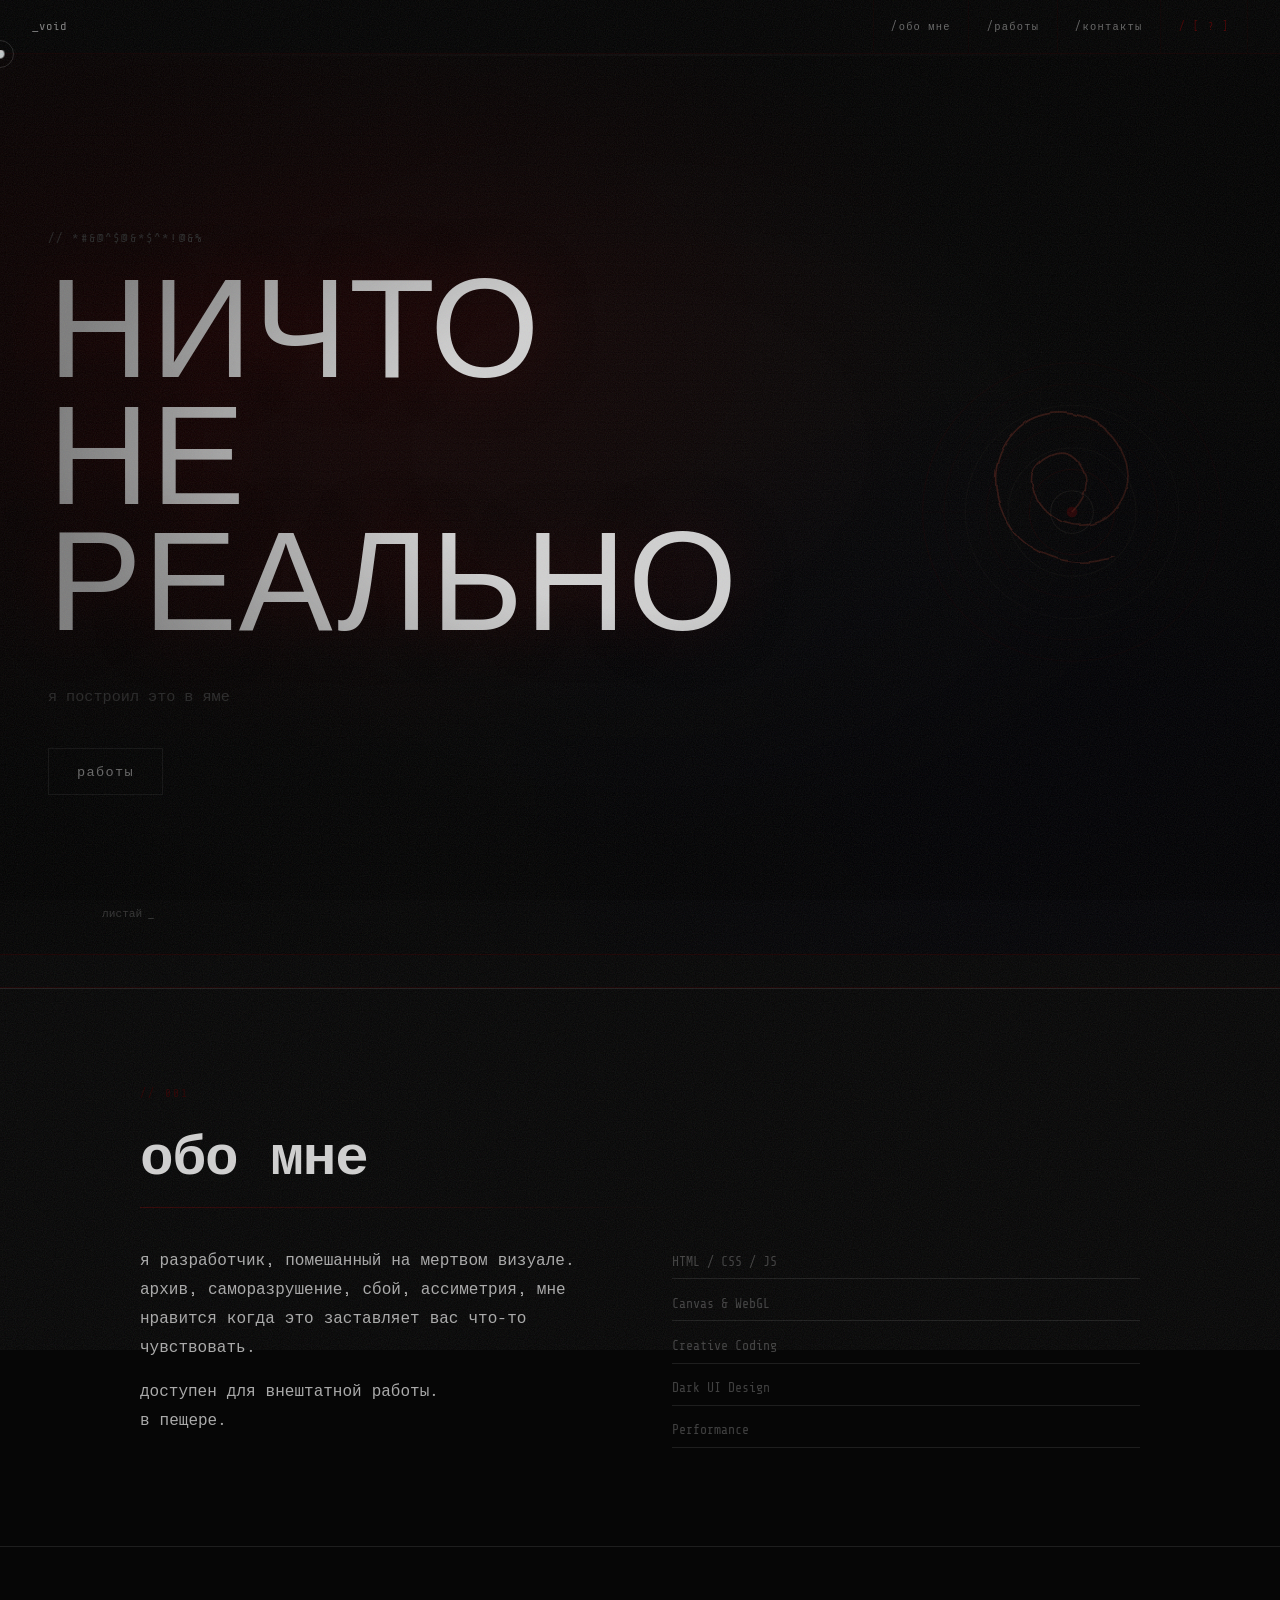
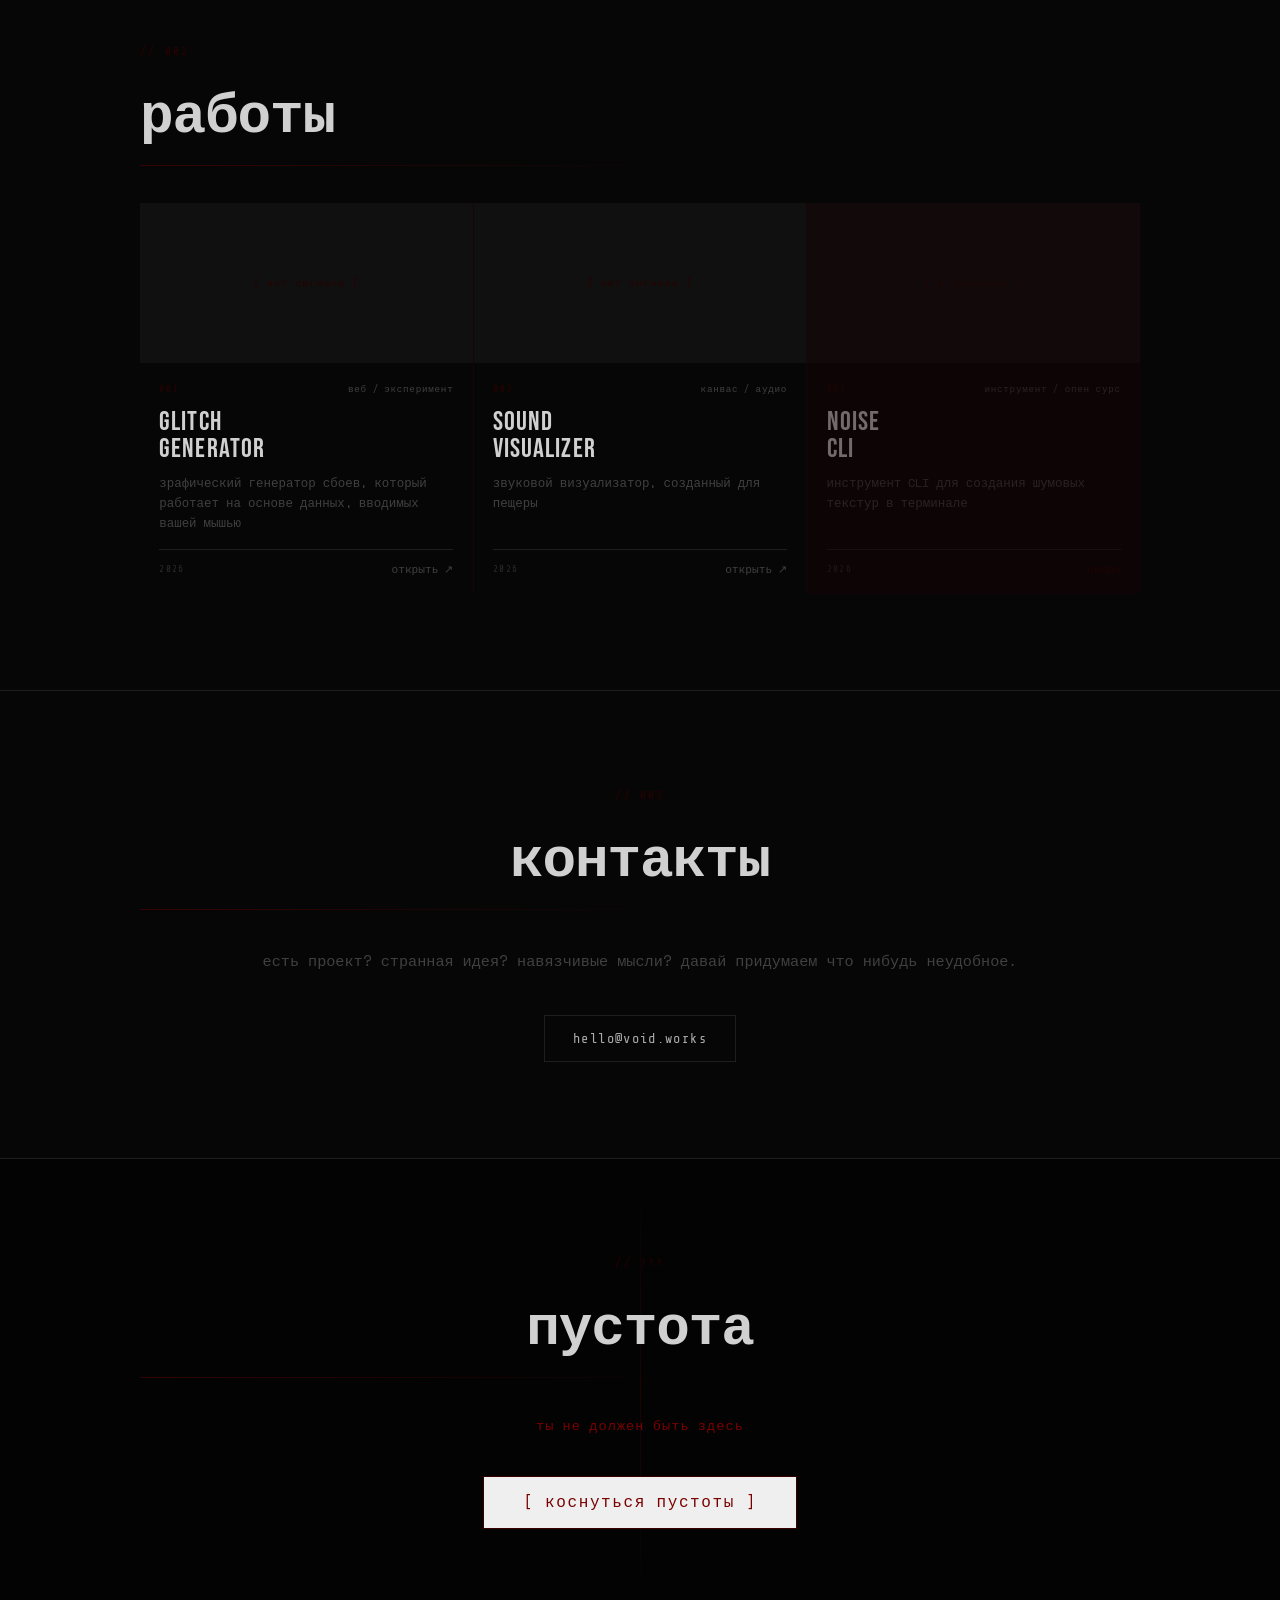
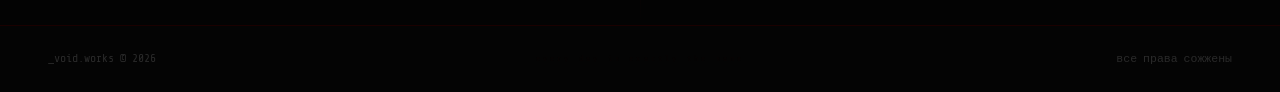
==== commit 897cb9d6: "feat: translate site to Russian, update ticker text, replace fonts" ====
--- a/index.html
+++ b/index.html
@@ -21,24 +21,24 @@
         <nav class="nav">
             <span class="nav-logo">_void</span>
             <ul class="nav-links">
-                <li><a href="#about">about</a></li>
-                <li><a href="#work">work</a></li>
-                <li><a href="#contact">contact</a></li>
-                <li><a href="#void" class="nav-secret">[ ? ]</a></li>
+                <li><a href="#about">/обо мне</a></li>
+                <li><a href="#work">/работы</a></li>
+                <li><a href="#contact">/контакты</a></li>
+                <li><a href="#void" class="nav-secret">/ [ ? ]</a></li>
             </ul>
         </nav>
 
         <!-- ===== HERO ===== -->
         <section class="hero" id="home">
             <div class="hero-content">
-                <p class="hero-label">// digital craftsman</p>
+                <p class="hero-label">// *#&@^$@&*$^*!@&%</p>
                 <h1 class="hero-title">
-                    <span class="glitch" data-text="NOTHING">NOTHING</span
+                    <span class="glitch" data-text="NOTHING">НИЧТО</span
                     ><br />
-                    <span class="glitch" data-text="IS REAL">IS REAL</span>
+                    <span class="glitch" data-text="IS REAL">НЕ РЕАЛЬНО</span>
                 </h1>
-                <p class="hero-sub">I build things that live in the dark.</p>
-                <a href="#work" class="btn-ghost">view work</a>
+                <p class="hero-sub">я построил это в яме</p>
+                <a href="#work" class="btn-ghost">работы</a>
             </div>
 
             <!-- Вращающаяся спираль -->
@@ -67,29 +67,29 @@
                 </svg>
             </div>
 
-            <div class="hero-scroll-hint">scroll_</div>
+            <div class="hero-scroll-hint">листай    _</div>
         </section>
 
         <!-- ===== TICKER ===== -->
         <div class="ticker-wrap" aria-hidden="true">
             <div class="ticker-inner">
-                <span>HTML / CSS</span><span class="t-sep">█</span>
-                <span>JavaScript</span><span class="t-sep">█</span>
-                <span>Canvas API</span><span class="t-sep">█</span>
-                <span>WebGL</span><span class="t-sep">█</span>
-                <span>Creative Coding</span><span class="t-sep">█</span>
-                <span>Dark UI</span><span class="t-sep">█</span>
-                <span>Web Audio</span><span class="t-sep">█</span>
-                <span>Performance</span><span class="t-sep">█</span>
+                <span>не смотри назад</span><span class="t-sep">█</span>
+                <span>оно следит за тобой</span><span class="t-sep">█</span>
+                <span>ты был здесь раньше</span><span class="t-sep">█</span>
+                <span>мы не оставляли эти послания</span><span class="t-sep">█</span>
+                <span>что то еще работает</span><span class="t-sep">█</span>
+                <span>ты не должен это читать</span><span class="t-sep">█</span>
+                <span>закрой вкладку</span><span class="t-sep">█</span>
+                <span>уже поздно</span><span class="t-sep">█</span>
                 <!-- дублируем для бесшовного цикла -->
-                <span>HTML / CSS</span><span class="t-sep">█</span>
-                <span>JavaScript</span><span class="t-sep">█</span>
-                <span>Canvas API</span><span class="t-sep">█</span>
-                <span>WebGL</span><span class="t-sep">█</span>
-                <span>Creative Coding</span><span class="t-sep">█</span>
-                <span>Dark UI</span><span class="t-sep">█</span>
-                <span>Web Audio</span><span class="t-sep">█</span>
-                <span>Performance</span><span class="t-sep">█</span>
+                <span>не смотри назад</span><span class="t-sep">█</span>
+                <span>оно следит за тобой</span><span class="t-sep">█</span>
+                <span>ты был здесь раньше</span><span class="t-sep">█</span>
+                <span>мы не оставляли эти послания</span><span class="t-sep">█</span>
+                <span>что то еще работает</span><span class="t-sep">█</span>
+                <span>ты не должен это читать</span><span class="t-sep">█</span>
+                <span>закрой вкладку</span><span class="t-sep">█</span>
+                <span>уже поздно</span><span class="t-sep">█</span>
             </div>
         </div>
 
@@ -97,17 +97,17 @@
         <section class="section" id="about">
             <div class="section-inner">
                 <p class="section-tag">// 001</p>
-                <h2 class="section-title">About</h2>
+                <h2 class="section-title">обо мне</h2>
                 <div class="about-grid">
                     <div class="about-text">
                         <p>
-                            I'm a developer obsessed with the space between code
-                            and art. I like broken things, glitch aesthetics,
-                            and interfaces that make you feel something.
+                            я разработчик, помешанный на мертвом визуале.
+                            архив, саморазрушение, сбой, ассиметрия, мне нравится
+                            когда это заставляет вас что-то чувствовать.
                         </p>
                         <p>
-                            Currently available for freelance work.<br />
-                            Based somewhere dark.
+                            доступен для внештатной работы.<br />
+                            в пещере.
                         </p>
                     </div>
                     <div class="about-skills">
@@ -127,24 +127,24 @@
         <section class="section" id="work">
             <div class="section-inner">
                 <p class="section-tag">// 002</p>
-                <h2 class="section-title">Work</h2>
+                <h2 class="section-title">работы</h2>
                 <div class="work-grid-tds">
 
                     <div class="wc" data-num="001">
                         <div class="wc-preview" id="preview-01">
                             <canvas class="wc-canvas" id="mini-canvas-01"></canvas>
-                            <span class="wc-nosignal">[ no signal ]</span>
+                            <span class="wc-nosignal">[ нет сигнала ]</span>
                         </div>
                         <div class="wc-body">
                             <div class="wc-meta">
                                 <span class="wc-num">001</span>
-                                <span class="wc-tag">web / experiment</span>
+                                <span class="wc-tag">веб / эксперимент</span>
                             </div>
                             <h3 class="wc-title">GLITCH<br>GENERATOR</h3>
-                            <p class="wc-desc">A glitch art generator that feeds on your mouse input.</p>
+                            <p class="wc-desc">зрафический генератор сбоев, который работает на основе данных, вводимых вашей мышью</p>
                             <div class="wc-footer">
-                                <span class="wc-year">2024</span>
-                                <a href="project01.html" class="wc-link">open ↗</a>
+                                <span class="wc-year">2026</span>
+                                <a href="project01.html" class="wc-link">открыть ↗</a>
                             </div>
                         </div>
                     </div>
@@ -152,36 +152,36 @@
                     <div class="wc" data-num="002">
                         <div class="wc-preview" id="preview-02">
                             <canvas class="wc-canvas" id="mini-canvas-02"></canvas>
-                            <span class="wc-nosignal">[ no signal ]</span>
+                            <span class="wc-nosignal">[ нет сигнала ]</span>
                         </div>
                         <div class="wc-body">
                             <div class="wc-meta">
                                 <span class="wc-num">002</span>
-                                <span class="wc-tag">canvas / audio</span>
+                                <span class="wc-tag">канвас / аудио</span>
                             </div>
                             <h3 class="wc-title">SOUND<br>VISUALIZER</h3>
-                            <p class="wc-desc">Sound visualizer built for a dark, underground venue.</p>
+                            <p class="wc-desc">звуковой визуализатор, созданный для пещеры</p>
                             <div class="wc-footer">
-                                <span class="wc-year">2024</span>
-                                <a href="project02.html" class="wc-link">open ↗</a>
+                                <span class="wc-year">2026</span>
+                                <a href="project02.html" class="wc-link">открыть ↗</a>
                             </div>
                         </div>
                     </div>
 
                     <div class="wc wc-locked" data-num="003">
                         <div class="wc-preview">
-                            <span class="wc-nosignal">[ in progress ]</span>
+                            <span class="wc-nosignal">[ в процессе ]</span>
                         </div>
                         <div class="wc-body">
                             <div class="wc-meta">
                                 <span class="wc-num">003</span>
-                                <span class="wc-tag">tool / open source</span>
+                                <span class="wc-tag">инструмент / опен сурс</span>
                             </div>
                             <h3 class="wc-title">NOISE<br>CLI</h3>
-                            <p class="wc-desc">CLI tool for generating noise textures in the terminal.</p>
+                            <p class="wc-desc">инструмент CLI для создания шумовых текстур в терминале</p>
                             <div class="wc-footer">
-                                <span class="wc-year">2025</span>
-                                <span class="wc-link wc-link-dim">soon</span>
+                                <span class="wc-year">2026</span>
+                                <span class="wc-link wc-link-dim">скоро</span>
                             </div>
                         </div>
                     </div>
@@ -194,10 +194,10 @@
         <section class="section" id="contact">
             <div class="section-inner contact-inner">
                 <p class="section-tag">// 003</p>
-                <h2 class="section-title">Contact</h2>
+                <h2 class="section-title">контакты</h2>
                 <p class="contact-text">
-                    Got a project? A strange idea? An obsession?<br />
-                    Let's make something uncomfortable.
+                    есть проект? странная идея? навязчивые мысли?
+                    давай придумаем что нибудь неудобное.
                 </p>
                 <a href="mailto:hello@void.works" class="btn-ghost"
                     >hello@void.works</a
@@ -209,17 +209,17 @@
         <section class="section void-section" id="void">
             <div class="section-inner">
                 <p class="section-tag">// ???</p>
-                <h2 class="section-title">The Void</h2>
-                <p class="void-text">You shouldn't be here.</p>
+                <h2 class="section-title">пустота</h2>
+                <p class="void-text">ты не должен быть здесь</p>
 
                 <!-- Игра появится внутри этого блока -->
                 <div class="game-wrapper" id="game-wrapper">
                     <button class="btn-ghost btn-play" id="btn-play">
-                        [ enter the void ]
+                        [ коснуться пустоты ]
                     </button>
                     <canvas id="game-canvas" width="600" height="400"></canvas>
                     <p class="game-hint" id="game-hint">
-                        move mouse to tune the frequency
+                        перемещай мышь чтобы настроить частоту
                     </p>
                 </div>
             </div>
@@ -228,28 +228,28 @@
         <!-- ===== VISUALIZER MODAL ===== -->
         <div id="visualizer-modal" class="viz-modal" aria-hidden="true">
             <div class="viz-header">
-                <span class="viz-title">// project_02 — sound_viz</span>
+                <span class="viz-title">// проект_02 — sound_viz</span>
                 <div class="viz-controls">
-                    <button class="viz-btn" id="viz-mode-btn">[ freq ]</button>
-                    <button class="viz-btn" id="viz-demo-btn">[ demo ]</button>
+                    <button class="viz-btn" id="viz-mode-btn">[ частота ]</button>
+                    <button class="viz-btn" id="viz-demo-btn">[ демо ]</button>
                     <div class="viz-gain-wrap">
-                        <label class="viz-gain-label" for="viz-gain">gain</label>
+                        <label class="viz-gain-label" for="viz-gain">получить</label>
                         <input type="range" id="viz-gain" min="1" max="8" step="0.2" value="3" />
                     </div>
-                    <button class="viz-btn viz-btn-close" id="viz-close-btn">[ esc ]</button>
+                    <button class="viz-btn viz-btn-close" id="viz-close-btn">[ выйти ]</button>
                 </div>
             </div>
             <canvas id="viz-canvas"></canvas>
             <div class="viz-footer">
-                <span id="viz-status">[ click canvas or [ demo ] to start ]</span>
-                <span class="viz-mode-display" id="viz-mode-label">FREQ</span>
+                <span id="viz-status">[ нажми канвас или [ демо ] что бы начать ]</span>
+                <span class="viz-mode-display" id="viz-mode-label">частота</span>
             </div>
         </div>
 
         <!-- ===== FOOTER ===== -->
         <footer class="footer">
-            <span>_void.works &copy; 2024</span>
-            <span>built in the dark</span>
+            <span>_void.works &copy; 2026</span>
+            <span>все права сожжены</span>
         </footer>
 
         <!-- JS подключается в конце body -->
--- a/assets/css/styles.css
+++ b/assets/css/styles.css
@@ -4,7 +4,7 @@
 
 /* ---------- FONTS ---------- */
 @import url('https://fonts.googleapis.com/css2?family=Share+Tech+Mono&family=Space+Grotesk:wght@300;400;700&family=Bebas+Neue&family=Space+Mono:ital,wght@0,400;0,700;1,400&display=swap');
-
+@import url('https://fonts.googleapis.com/css2?family=Bebas+Neue&family=Space+Mono:wght@400;700&family=Share+Tech+Mono&display=swap');
 /* ---------- RESET & BASE ---------- */
 *, *::before, *::after {
   box-sizing: border-box;
@@ -12,7 +12,7 @@
   padding: 0;
 }
 
-:root {
+:root { 
   --bg:        #060606;
   --bg-2:      #0b0b0b;
   --bg-3:      #101010;
@@ -23,9 +23,9 @@
   --red:       #7a0000;
   --red-mid:   #4a0000;
   --red-dim:   #200000;
-  --mono:      'Share Tech Mono', monospace;
-  --sans:      'Space Grotesk', sans-serif;
-  --display:   'Bebas Neue', sans-serif;
+  --mono:    'Share Tech Mono', monospace;
+  --sans:    'Space Mono', monospace;
+  --display: 'Bebas Neue', sans-serif;
 }
 
 html {
@@ -100,8 +100,8 @@
   background:
     radial-gradient(ellipse at 50% 50%,
       transparent 25%,
-      rgba(0, 0, 0, 0.5) 65%,
-      rgba(0, 0, 0, 0.9) 100%
+      rgba(0, 0, 0, 0.4) 65%,
+      rgba(0, 0, 0, 0.4) 100%
     );
   pointer-events: none;
   z-index: 8990;
@@ -184,19 +184,20 @@
   100% { transform: translate(5%, 2%); }
 }
 
-/* ---------- НАВИГАЦИЯ (вертикальная, слева) ---------- */
+/* ---------- НАВИГАЦИЯ (горизонтальная, сверху) ---------- */
 .nav {
   position: fixed;
   top: 0;
   left: 0;
-  bottom: 0;
+  right: 0;
   z-index: 100;
-  width: 54px;
-  display: flex;
-  flex-direction: column;
+  height: 54px;
+  display: flex;
+  flex-direction: row;
   align-items: center;
-  padding: 2rem 0 2rem;
-  border-right: 1px solid #1a0000;
+  justify-content: space-between;
+  padding: 0 2rem;
+  border-bottom: 1px solid #1a0000;
   background: rgba(6, 6, 6, 0.92);
   backdrop-filter: blur(6px);
   transition: border-color 0.3s;
@@ -208,51 +209,43 @@
 
 .nav-logo {
   font-family: var(--mono);
-  font-size: 0.65rem;
+  font-size: 0.75rem;
   color: var(--accent);
   letter-spacing: 0.08em;
-  writing-mode: vertical-rl;
-  text-orientation: mixed;
-  transform: rotate(180deg);
-  margin-bottom: 3rem;
   animation: logo-stutter 18s ease-in-out infinite;
 }
 
 @keyframes logo-stutter {
-  0%, 94%, 100% { transform: rotate(180deg); opacity: 1; }
-  95%  { transform: rotate(180deg) skewX(-3deg) translateX(2px); opacity: 0.7; }
-  96%  { transform: rotate(180deg) skewX(2deg) translateX(-1px); opacity: 1; }
-  97%  { transform: rotate(180deg) skewX(-1deg); opacity: 0.85; }
-  98%  { transform: rotate(180deg); opacity: 1; }
+  0%, 94%, 100% { transform: none; opacity: 1; }
+  95%  { transform: skewX(-3deg) translateX(2px); opacity: 0.7; }
+  96%  { transform: skewX(2deg) translateX(-1px); opacity: 1; }
+  97%  { transform: skewX(-1deg); opacity: 0.85; }
+  98%  { transform: none; opacity: 1; }
 }
 
 .nav-links {
   display: flex;
-  flex-direction: column;
+  flex-direction: row;
   gap: 0;
-  flex: 1;
-  justify-content: center;
 }
 
 .nav-links li {
-  border-top: 1px solid #110000;
+  border-left: 1px solid #110000;
 }
 
 .nav-links li:last-child {
-  border-bottom: 1px solid #110000;
+  border-right: 1px solid #110000;
 }
 
 .nav-links a {
   font-family: var(--mono);
-  font-size: 0.6rem;
-  color: var(--text-dim);
+  font-size: 0.65rem;
+  color: aaaaaa;
   letter-spacing: 0.12em;
   transition: color 0.2s, background 0.2s;
-  writing-mode: vertical-rl;
-  text-orientation: mixed;
-  transform: rotate(180deg);
   display: block;
-  padding: 1.1rem 0.6rem;
+  padding: 0 1.1rem;
+  line-height: 54px;
   white-space: nowrap;
 }
 
@@ -270,9 +263,9 @@
   animation: flicker 3.5s infinite;
 }
 
-/* сдвиг основного контента под боковую nav */
-body > *:not(.nav):not(.cursor):not(.cursor-trail):not(.grain):not(.void-watcher):not(#visualizer-modal) {
-  padding-left: 54px;
+/* сдвиг основного контента под горизонтальный хедер */
+body {
+  padding-top: 54px;
 }
 
 /* ---------- HERO ---------- */
@@ -474,6 +467,7 @@
   from { transform: translateX(0); }
   to   { transform: translateX(-50%); }
 }
+
 
 /* ---------- СЕКЦИИ ---------- */
 .section {
@@ -1188,3 +1182,4 @@
     gap: 0.5rem;
   }
 }
+
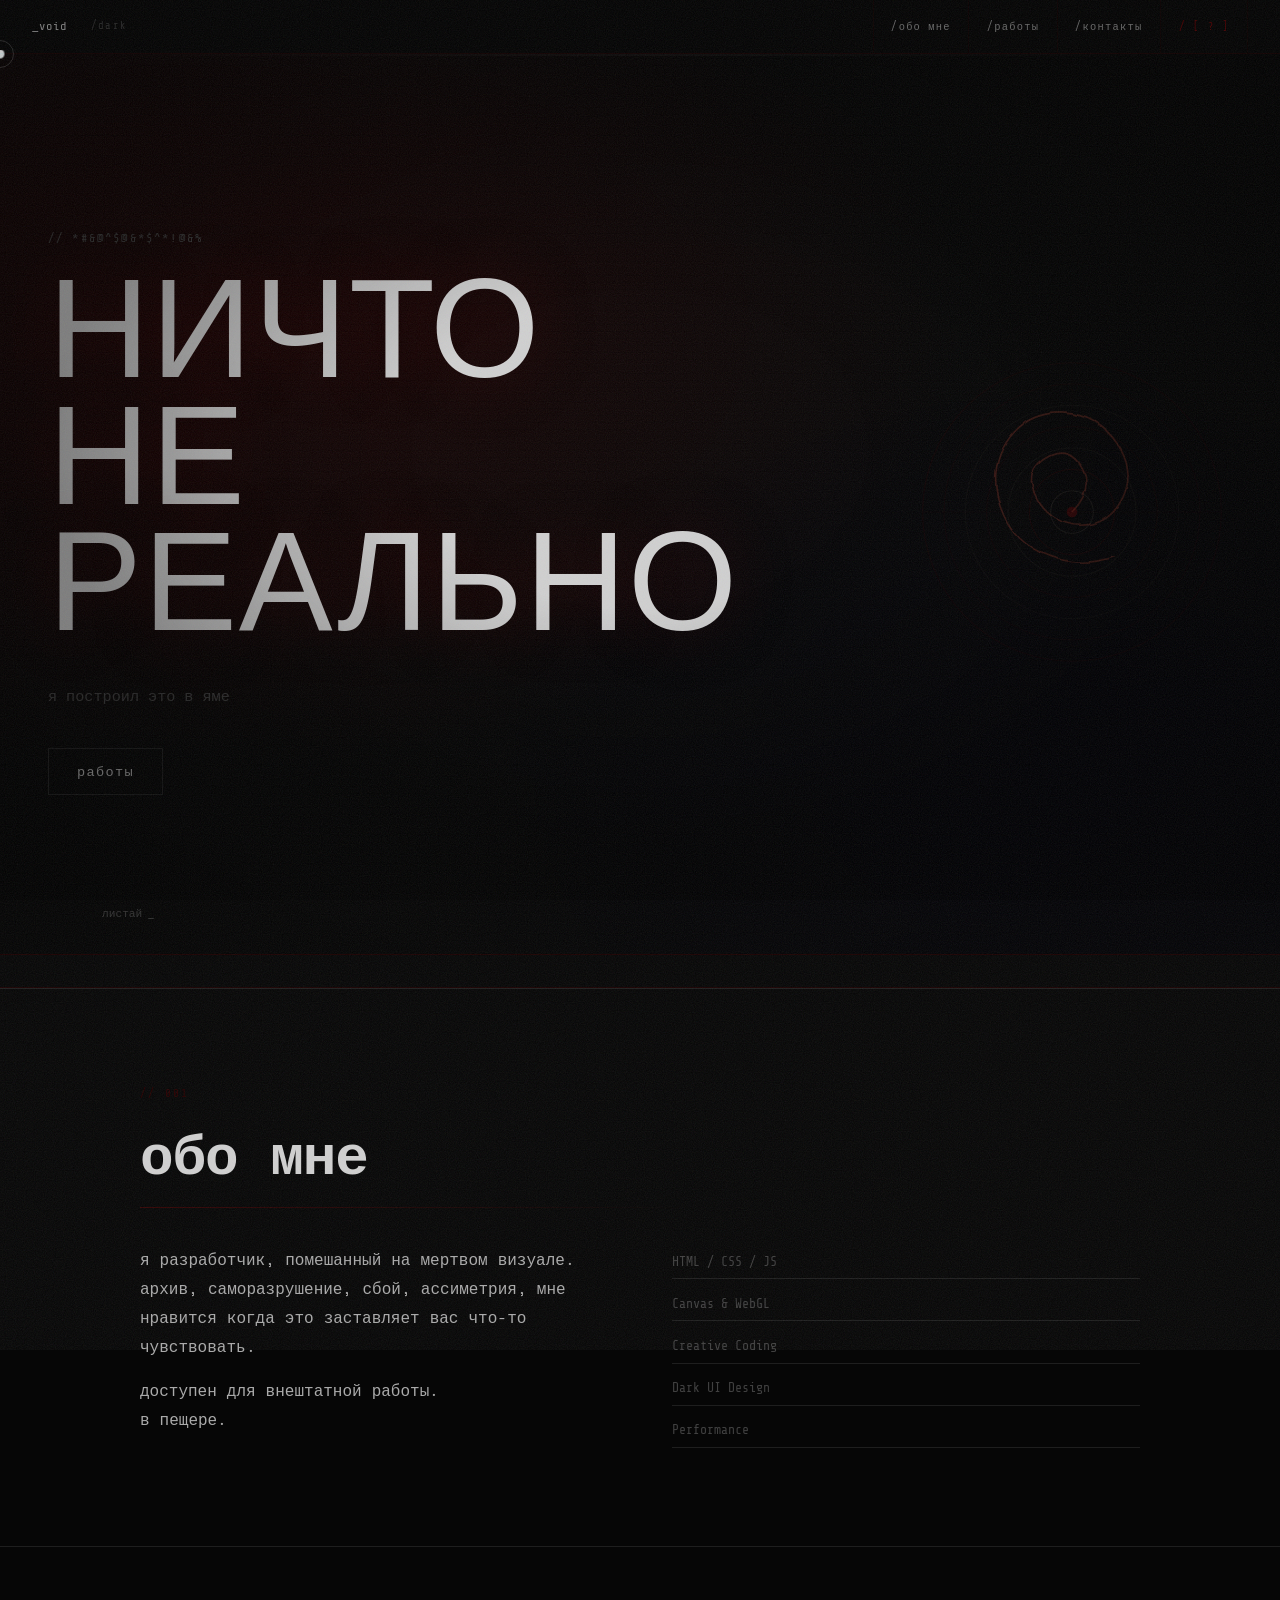
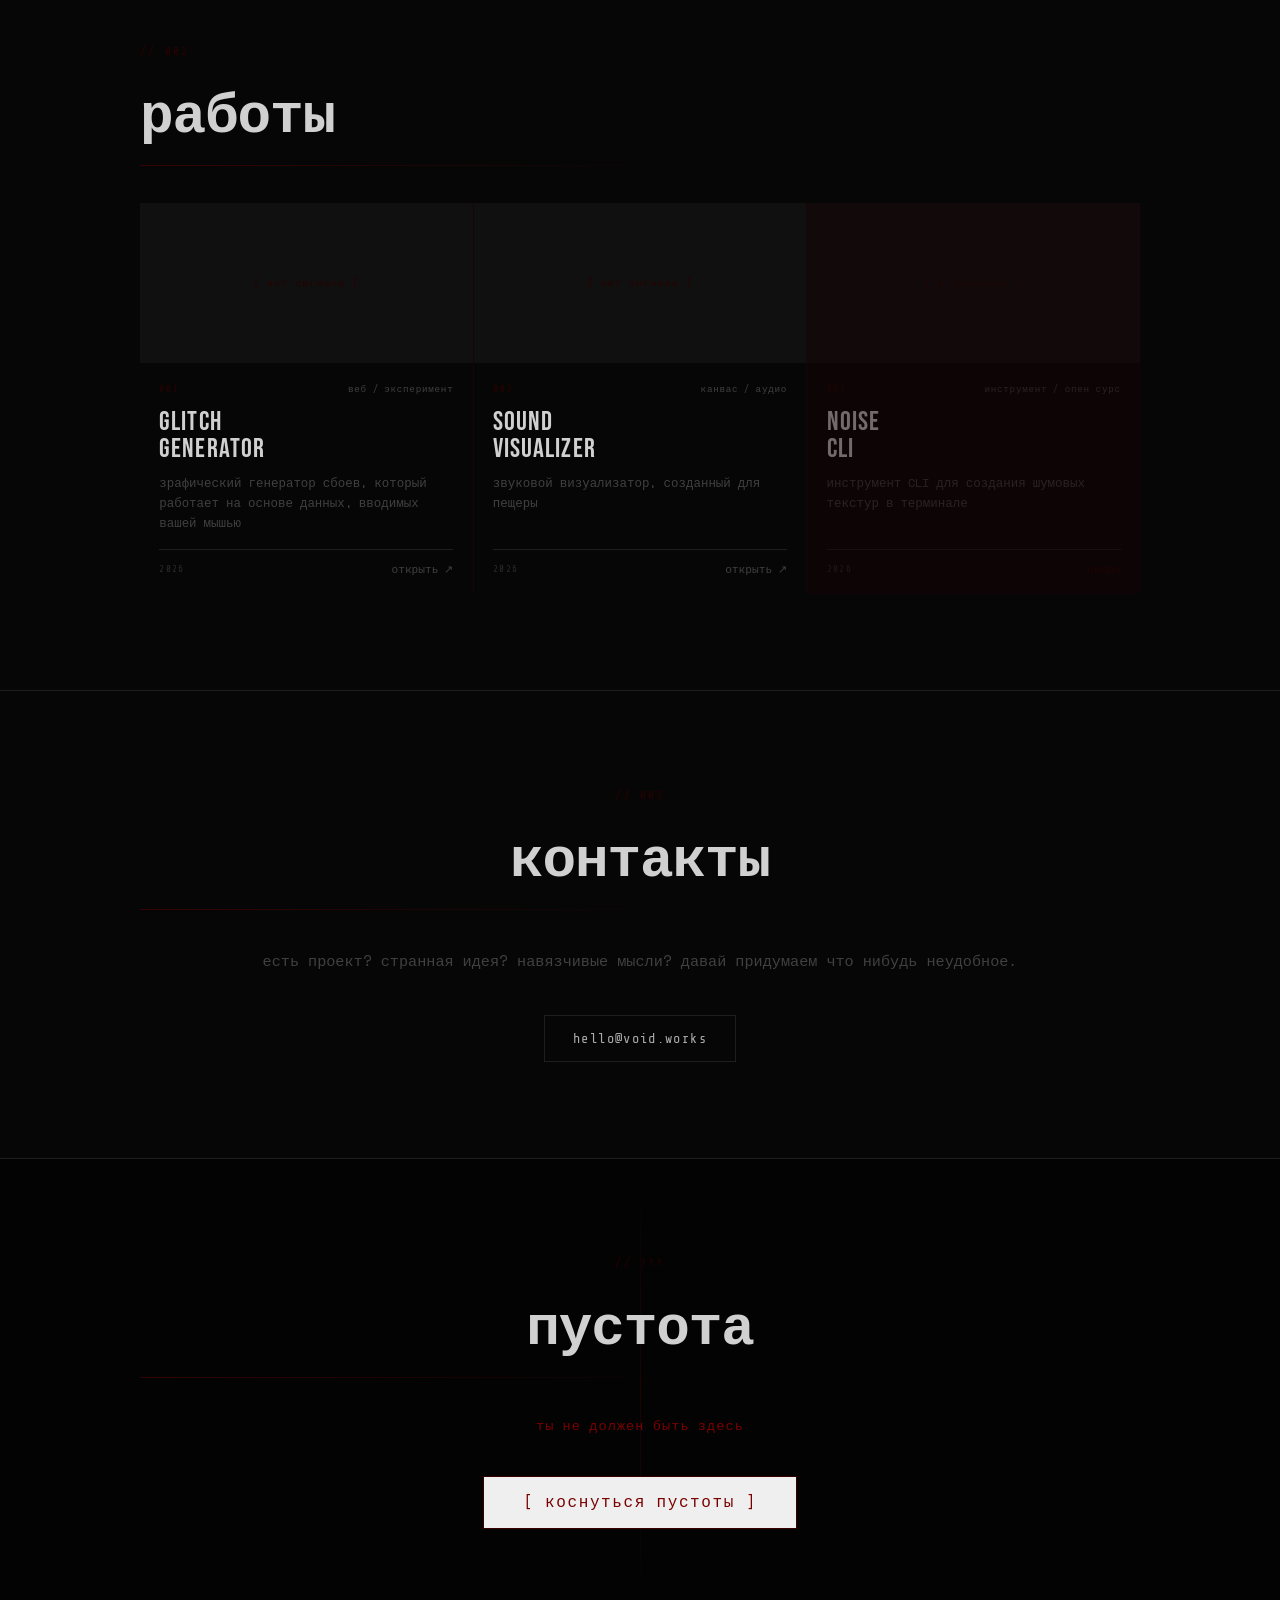
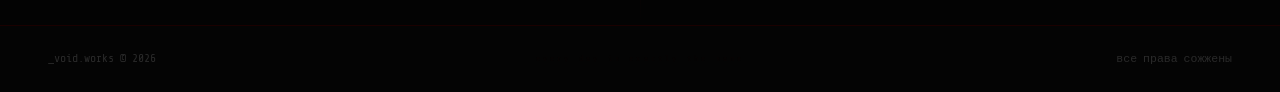
==== commit ff950d50: "add: white theme" ====
--- a/index.html
+++ b/index.html
@@ -19,7 +19,10 @@
 
         <!-- ===== НАВИГАЦИЯ ===== -->
         <nav class="nav">
-            <span class="nav-logo">_void</span>
+            <div class="nav-left">
+                <span class="nav-logo">_void</span>
+                <span class="theme-toggle" id="theme-toggle">/dark</span>
+            </div>
             <ul class="nav-links">
                 <li><a href="#about">/обо мне</a></li>
                 <li><a href="#work">/работы</a></li>
--- a/assets/css/styles.css
+++ b/assets/css/styles.css
@@ -12,7 +12,7 @@
   padding: 0;
 }
 
-:root { 
+:root {
   --bg:        #060606;
   --bg-2:      #0b0b0b;
   --bg-3:      #101010;
@@ -28,16 +28,36 @@
   --display: 'Bebas Neue', sans-serif;
 }
 
+/* Светлая тема */
+:root.light-theme {
+  --bg:        #fafafa;
+  --bg-2:      #f5f5f5;
+  --bg-3:      #f0f0f0;
+  --border:    #e0e0e0;
+  --text:      #404040;
+  --text-dim:  #b0b0b0;
+  --accent:    #1a1a1a;
+  --red:       #ff4444;
+  --red-mid:   #ff6666;
+  --red-dim:   #ffcccc;
+}
+
 html {
   scroll-behavior: smooth;
   scrollbar-width: thin;
   scrollbar-color: #3a0000 var(--bg);
 }
 
+:root.light-theme {
+  scrollbar-color: var(--red) var(--bg);
+}
+
 /* Webkit scrollbar */
 ::-webkit-scrollbar       { width: 5px; }
 ::-webkit-scrollbar-track { background: var(--bg); }
 ::-webkit-scrollbar-thumb { background: #3a0000; }
+
+:root.light-theme ::-webkit-scrollbar-thumb { background: var(--red); }
 
 /* Text selection */
 ::selection {
@@ -62,6 +82,18 @@
   45%      { background-color: #080304; }
   50%      { background-color: #090405; }
   55%      { background-color: #080304; }
+}
+
+/* Светлая тема: пульсация между белым и розоватым */
+:root.light-theme body {
+  animation: body-pulse-light 11s ease-in-out infinite;
+}
+
+@keyframes body-pulse-light {
+  0%, 100% { background-color: #fafafa; }
+  45%      { background-color: #fff5f5; }
+  50%      { background-color: #fff0f0; }
+  55%      { background-color: #fff5f5; }
 }
 
 /* Тряска — класс вешается из JS */
@@ -105,6 +137,16 @@
     );
   pointer-events: none;
   z-index: 8990;
+}
+
+/* Светлая тема: инвертированная виньетка */
+:root.light-theme body::after {
+  background:
+    radial-gradient(ellipse at 50% 50%,
+      transparent 25%,
+      rgba(255, 255, 255, 0.4) 65%,
+      rgba(240, 240, 240, 0.6) 100%
+    );
 }
 
 /* Движущаяся сканлиния */
@@ -126,6 +168,17 @@
   animation: scan-travel 10s linear infinite;
 }
 
+/* Светлая тема: темная сканлиния */
+:root.light-theme body::before {
+  background: linear-gradient(90deg,
+    transparent 0%,
+    rgba(0,0,0,0.018) 30%,
+    rgba(0,0,0,0.03) 50%,
+    rgba(0,0,0,0.018) 70%,
+    transparent 100%
+  );
+}
+
 @keyframes scan-travel {
   0%   { top: -4px; }
   100% { top: 100vh; }
@@ -145,6 +198,12 @@
   mix-blend-mode: difference;
 }
 
+/* Светлая тема: красный курсор без blend mode */
+:root.light-theme .cursor {
+  background: var(--red);
+  mix-blend-mode: normal;
+}
+
 .cursor-trail {
   position: fixed;
   width: 28px;
@@ -155,6 +214,11 @@
   z-index: 9998;
   transform: translate(-50%, -50%);
   transition: left 0.14s ease-out, top 0.14s ease-out;
+}
+
+/* Светлая тема: красный trail */
+:root.light-theme .cursor-trail {
+  border-color: rgba(255, 68, 68, 0.3);
 }
 
 .cursor.active {
@@ -176,6 +240,11 @@
   background-size: 256px 256px;
 }
 
+/* Светлая тема: меньше grain */
+:root.light-theme .grain {
+  opacity: 0.04;
+}
+
 @keyframes grain-move {
   0%   { transform: translate(0, 0); }
   25%  { transform: translate(-5%, 3%); }
@@ -203,8 +272,18 @@
   transition: border-color 0.3s;
 }
 
+/* Светлая тема: светлая навигация */
+:root.light-theme .nav {
+  background: rgba(250, 250, 250, 0.92);
+  border-bottom-color: var(--border);
+}
+
 .nav.scrolled {
   border-color: #2a0000;
+}
+
+:root.light-theme .nav.scrolled {
+  border-color: var(--red-mid);
 }
 
 .nav-logo {
@@ -213,6 +292,26 @@
   color: var(--accent);
   letter-spacing: 0.08em;
   animation: logo-stutter 18s ease-in-out infinite;
+}
+
+.nav-left {
+  display: flex;
+  align-items: center;
+  gap: 1.5rem;
+}
+
+.theme-toggle {
+  font-family: var(--mono);
+  font-size: 0.65rem;
+  color: var(--text-dim);
+  letter-spacing: 0.12em;
+  cursor: none;
+  transition: color 0.2s;
+  user-select: none;
+}
+
+.theme-toggle:hover {
+  color: var(--accent);
 }
 
 @keyframes logo-stutter {
@@ -233,8 +332,16 @@
   border-left: 1px solid #110000;
 }
 
+:root.light-theme .nav-links li {
+  border-left-color: var(--border);
+}
+
 .nav-links li:last-child {
   border-right: 1px solid #110000;
+}
+
+:root.light-theme .nav-links li:last-child {
+  border-right-color: var(--border);
 }
 
 .nav-links a {
@@ -252,6 +359,10 @@
 .nav-links a:hover {
   color: var(--accent);
   background: rgba(80,0,0,0.1);
+}
+
+:root.light-theme .nav-links a:hover {
+  background: rgba(255,68,68,0.08);
 }
 
 .nav-links a.nav-active {
@@ -619,6 +730,14 @@
   background: #0f0404;
 }
 
+:root.light-theme .wc {
+  background: var(--bg);
+}
+
+:root.light-theme .wc:hover {
+  background: var(--bg-3);
+}
+
 .wc:hover::before {
   transform: scaleX(1);
 }
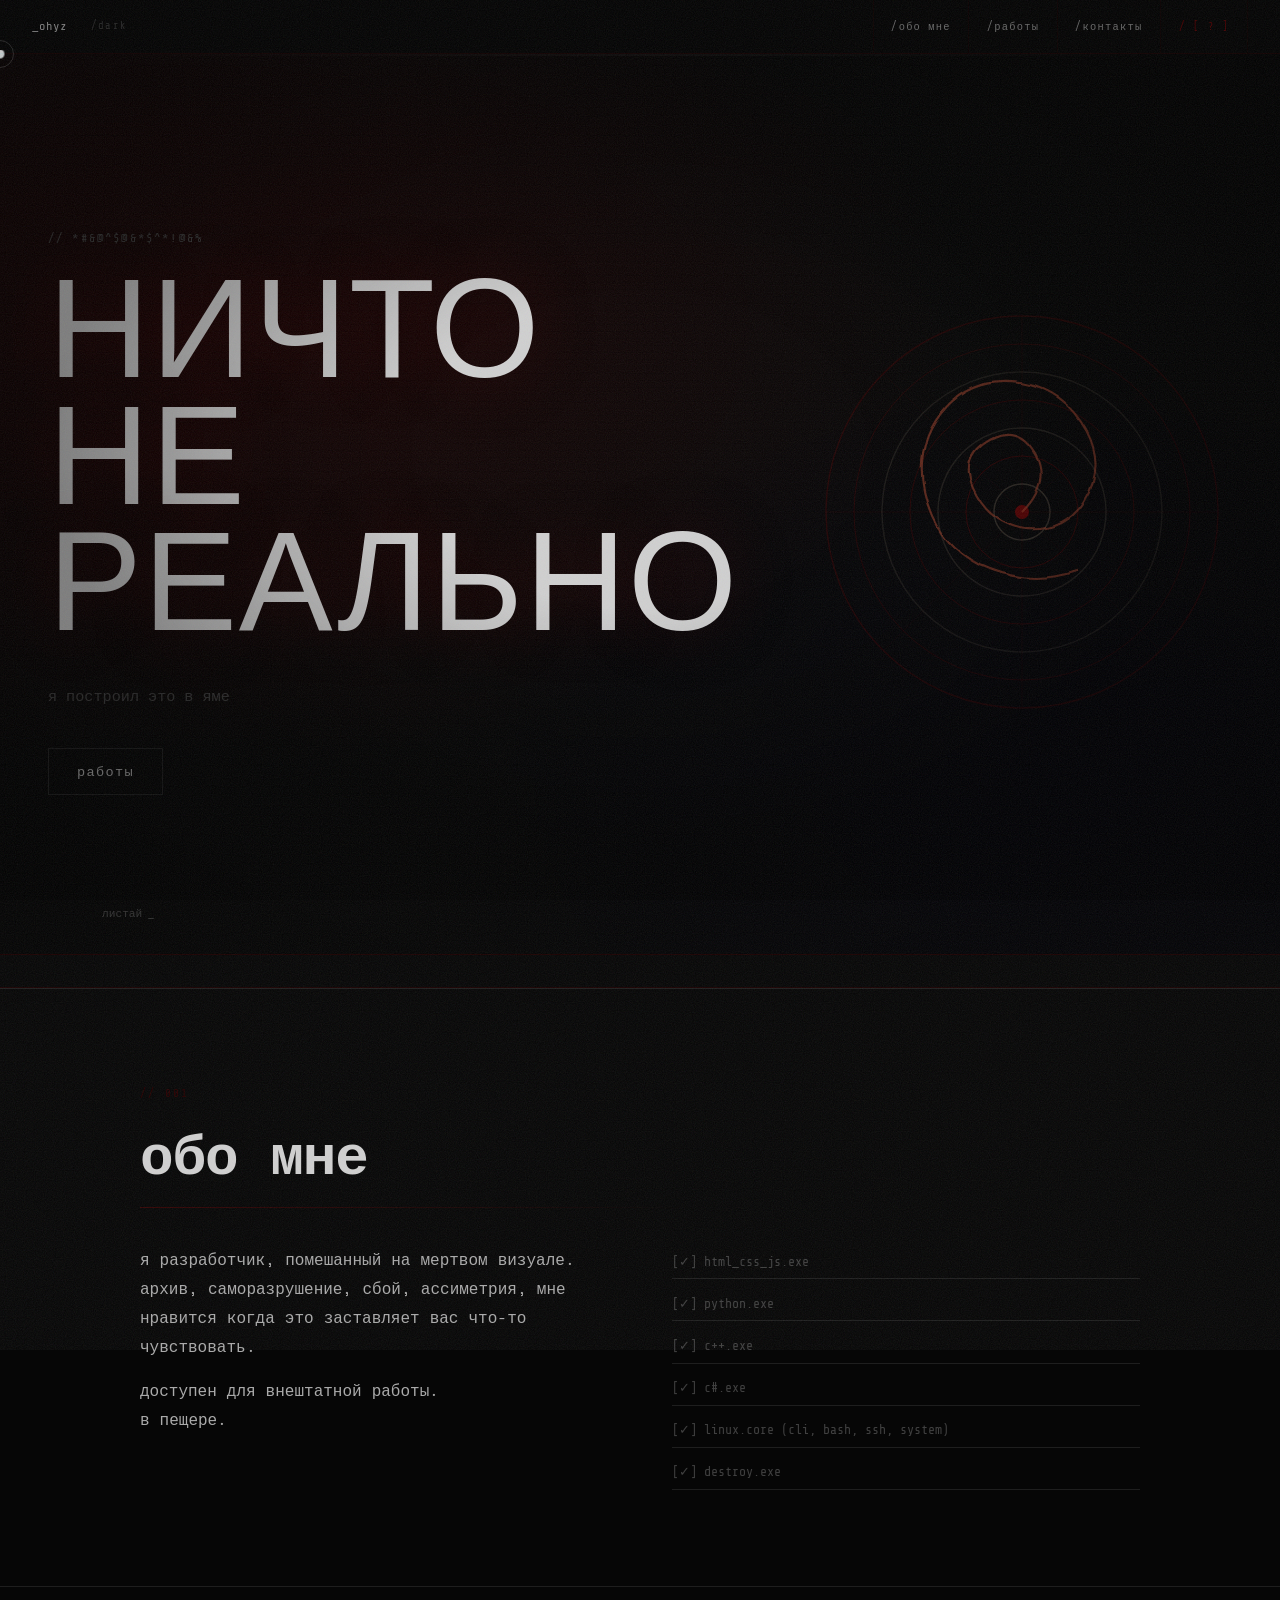
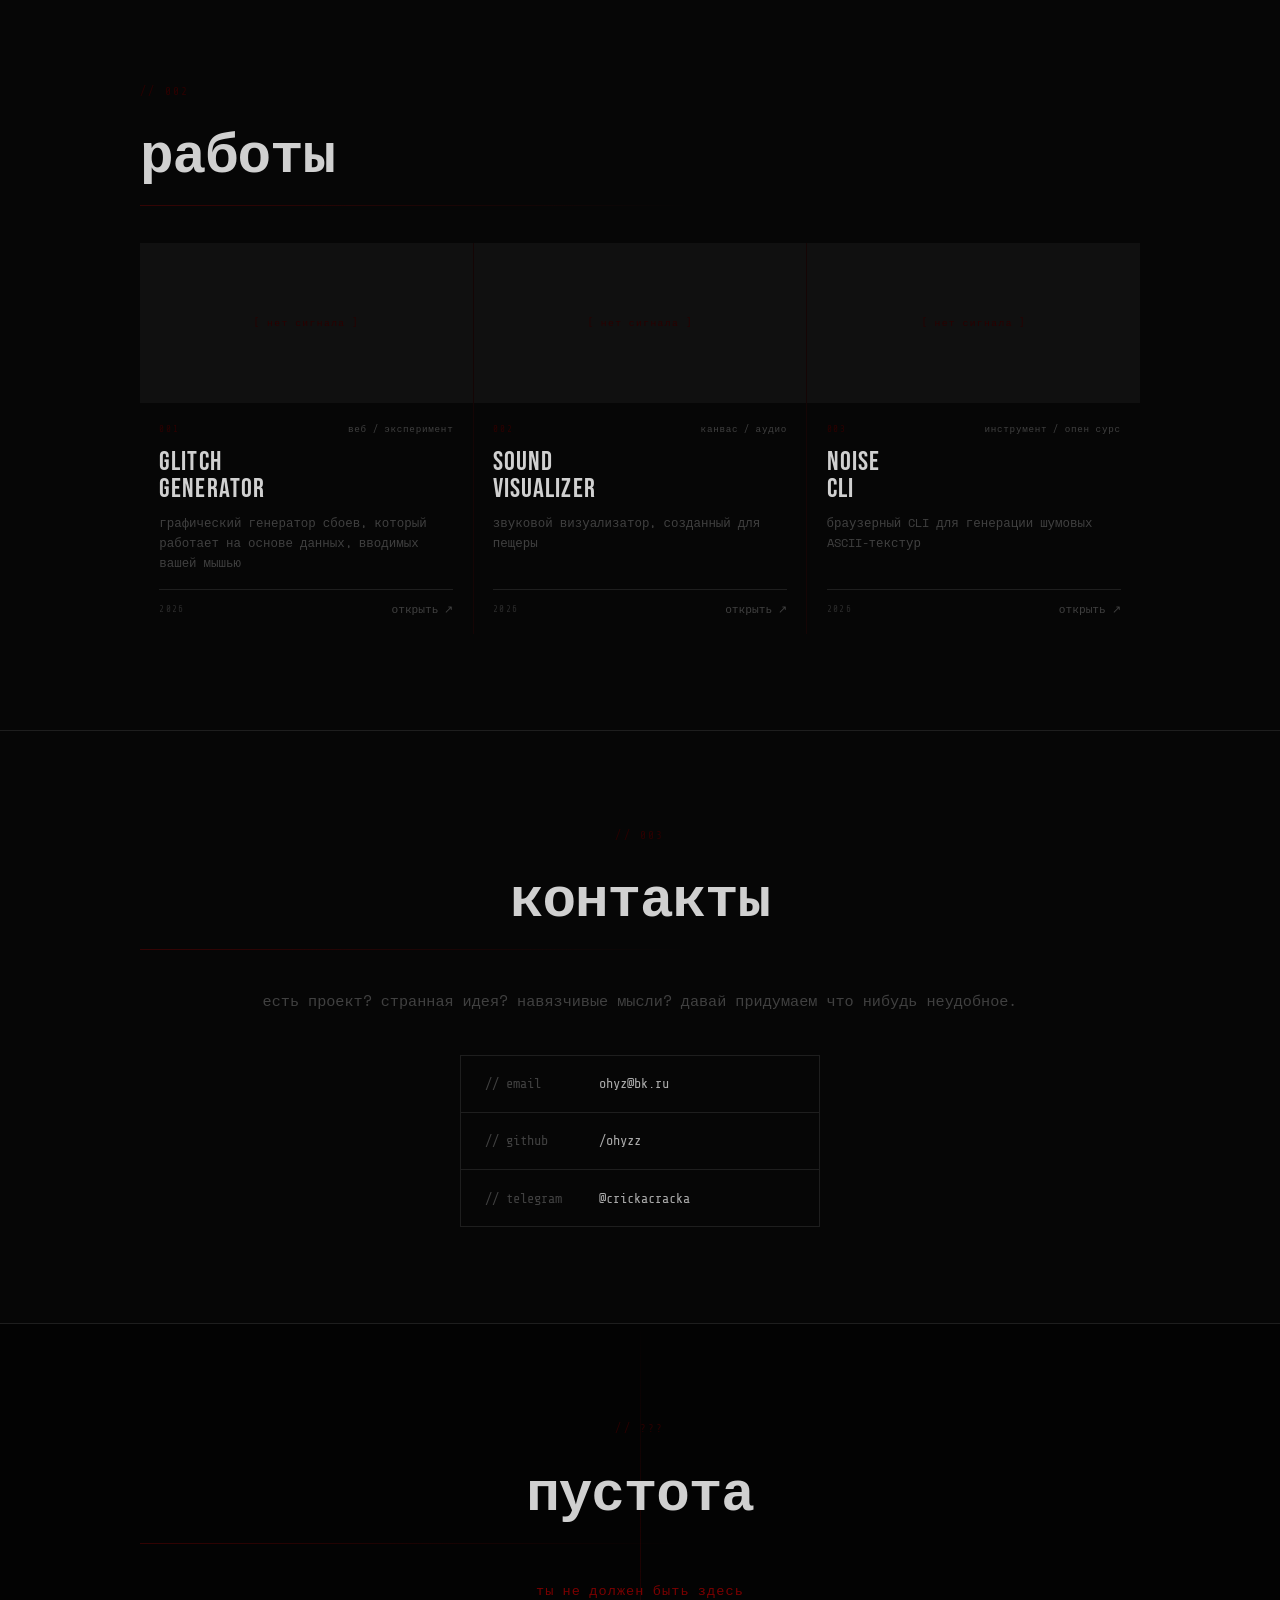
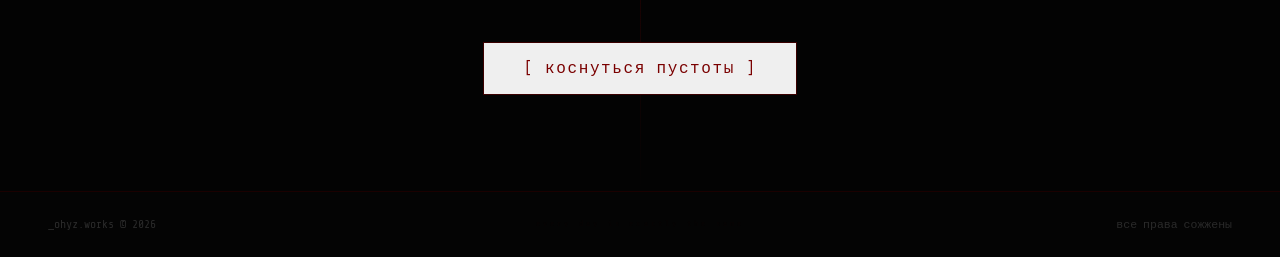
==== commit b03acf61: "update: новая версия сайта с светлой темой - Добавлен переключатель темы в навигацию - Реализована с" ====
--- a/index.html
+++ b/index.html
@@ -1,9 +1,49 @@
 <!doctype html>
-<html lang="en">
+<html lang="ru">
     <head>
         <meta charset="UTF-8" />
         <meta name="viewport" content="width=device-width, initial-scale=1.0" />
-        <title>// VOID.WORKS</title>
+        <title>// OHYZ.WORKS</title>
+
+        <!-- SEO -->
+        <meta
+            name="description"
+            content="я разработчик, помешанный на мёртвом визуале. глитч, сбой, тьма. фронтенд, canvas, web audio api."
+        />
+        <meta
+            name="keywords"
+            content="разработчик, фронтенд, глитч, canvas, web audio, portfolio, void, ohyz"
+        />
+        <meta name="author" content="ohyz" />
+        <meta name="robots" content="index, follow" />
+        <meta name="theme-color" content="#060606" />
+        <link rel="canonical" href="https://ohyzz.github.io/portfolio-void/" />
+
+        <!-- Open Graph -->
+        <meta
+            property="og:title"
+            content="// OHYZ.WORKS — фронтенд / глитч / темнота"
+        />
+        <meta
+            property="og:description"
+            content="я разработчик, помешанный на мёртвом визуале. глитч, сбой, тьма."
+        />
+        <meta property="og:type" content="website" />
+        <meta
+            property="og:url"
+            content="https://ohyzz.github.io/portfolio-void/"
+        />
+        <meta property="og:image" content="assets/og.png" />
+        <meta property="og:locale" content="ru_RU" />
+
+        <!-- Twitter / X -->
+        <meta name="twitter:card" content="summary_large_image" />
+        <meta name="twitter:title" content="// OHYZ.WORKS" />
+        <meta
+            name="twitter:description"
+            content="я разработчик, помешанный на мёртвом визуале. глитч, сбой, тьма."
+        />
+        <meta name="twitter:image" content="assets/og.png" />
         <link rel="stylesheet" href="assets/css/styles.css" />
     </head>
     <body>
@@ -15,12 +55,14 @@
         <div class="grain"></div>
 
         <!-- Силуэт наблюдателя, иногда выглядывает из угла -->
-        <div class="void-watcher" aria-hidden="true"></div>
+        <div class="void-watcher" aria-hidden="true">
+            <span class="watcher-eye"></span>
+        </div>
 
         <!-- ===== НАВИГАЦИЯ ===== -->
         <nav class="nav">
             <div class="nav-left">
-                <span class="nav-logo">_void</span>
+                <span class="nav-logo">_ohyz</span>
                 <span class="theme-toggle" id="theme-toggle">/dark</span>
             </div>
             <ul class="nav-links">
@@ -29,6 +71,9 @@
                 <li><a href="#contact">/контакты</a></li>
                 <li><a href="#void" class="nav-secret">/ [ ? ]</a></li>
             </ul>
+            <button class="nav-burger" id="nav-burger" aria-label="меню">
+                <span></span><span></span><span></span>
+            </button>
         </nav>
 
         <!-- ===== HERO ===== -->
@@ -36,8 +81,7 @@
             <div class="hero-content">
                 <p class="hero-label">// *#&@^$@&*$^*!@&%</p>
                 <h1 class="hero-title">
-                    <span class="glitch" data-text="NOTHING">НИЧТО</span
-                    ><br />
+                    <span class="glitch" data-text="NOTHING">НИЧТО</span><br />
                     <span class="glitch" data-text="IS REAL">НЕ РЕАЛЬНО</span>
                 </h1>
                 <p class="hero-sub">я построил это в яме</p>
@@ -46,31 +90,128 @@
 
             <!-- Вращающаяся спираль -->
             <div class="hero-spiral" aria-hidden="true">
-                <svg class="spiral-svg" viewBox="0 0 300 300" xmlns="http://www.w3.org/2000/svg">
+                <svg
+                    class="spiral-svg"
+                    viewBox="0 0 300 300"
+                    xmlns="http://www.w3.org/2000/svg"
+                >
                     <defs>
                         <filter id="fuzz">
-                            <feTurbulence type="fractalNoise" baseFrequency="0.04" numOctaves="3" result="noise"/>
-                            <feDisplacementMap in="SourceGraphic" in2="noise" scale="4" xChannelSelector="R" yChannelSelector="G"/>
+                            <feTurbulence
+                                type="fractalNoise"
+                                baseFrequency="0.04"
+                                numOctaves="3"
+                                result="noise"
+                            />
+                            <feDisplacementMap
+                                in="SourceGraphic"
+                                in2="noise"
+                                scale="4"
+                                xChannelSelector="R"
+                                yChannelSelector="G"
+                            />
                         </filter>
                     </defs>
-                    <circle cx="150" cy="150" r="140" fill="none" stroke="rgba(139,0,0,0.12)" stroke-width="1"/>
-                    <circle cx="150" cy="150" r="120" fill="none" stroke="rgba(139,0,0,0.18)" stroke-width="0.5"/>
-                    <circle cx="150" cy="150" r="100" fill="none" stroke="rgba(200,184,154,0.06)" stroke-width="1"/>
-                    <circle cx="150" cy="150" r="80"  fill="none" stroke="rgba(139,0,0,0.22)" stroke-width="0.5"/>
-                    <circle cx="150" cy="150" r="60"  fill="none" stroke="rgba(200,184,154,0.08)" stroke-width="1"/>
-                    <circle cx="150" cy="150" r="40"  fill="none" stroke="rgba(139,0,0,0.35)" stroke-width="0.5"/>
-                    <circle cx="150" cy="150" r="20"  fill="none" stroke="rgba(200,184,154,0.15)" stroke-width="1"/>
-                    <circle cx="150" cy="150" r="5"   fill="rgba(139,0,0,0.5)"/>
-                    <line x1="150" y1="10"  x2="150" y2="290" stroke="rgba(139,0,0,0.06)" stroke-width="0.5"/>
-                    <line x1="10"  y1="150" x2="290" y2="150" stroke="rgba(139,0,0,0.06)" stroke-width="0.5"/>
-                    <line x1="51"  y1="51"  x2="249" y2="249" stroke="rgba(139,0,0,0.04)" stroke-width="0.5"/>
-                    <line x1="249" y1="51"  x2="51"  y2="249" stroke="rgba(139,0,0,0.04)" stroke-width="0.5"/>
-                    <path d="M150,150 Q170,130 160,110 Q148,88 128,98 Q105,110 115,133 Q126,158 152,162 Q180,165 194,143 Q210,118 196,92 Q180,63 150,58 Q116,53 96,75 Q73,100 80,135 Q88,172 120,188 Q155,204 190,192"
-                          fill="none" stroke="rgba(212,82,58,0.4)" stroke-width="1.5" filter="url(#fuzz)"/>
+                    <circle
+                        cx="150"
+                        cy="150"
+                        r="140"
+                        fill="none"
+                        stroke="rgba(160,0,0,0.28)"
+                        stroke-width="1"
+                    />
+                    <circle
+                        cx="150"
+                        cy="150"
+                        r="120"
+                        fill="none"
+                        stroke="rgba(160,0,0,0.38)"
+                        stroke-width="0.5"
+                    />
+                    <circle
+                        cx="150"
+                        cy="150"
+                        r="100"
+                        fill="none"
+                        stroke="rgba(210,190,160,0.16)"
+                        stroke-width="1"
+                    />
+                    <circle
+                        cx="150"
+                        cy="150"
+                        r="80"
+                        fill="none"
+                        stroke="rgba(160,0,0,0.44)"
+                        stroke-width="0.5"
+                    />
+                    <circle
+                        cx="150"
+                        cy="150"
+                        r="60"
+                        fill="none"
+                        stroke="rgba(210,190,160,0.20)"
+                        stroke-width="1"
+                    />
+                    <circle
+                        cx="150"
+                        cy="150"
+                        r="40"
+                        fill="none"
+                        stroke="rgba(160,0,0,0.58)"
+                        stroke-width="0.5"
+                    />
+                    <circle
+                        cx="150"
+                        cy="150"
+                        r="20"
+                        fill="none"
+                        stroke="rgba(210,190,160,0.32)"
+                        stroke-width="1"
+                    />
+                    <circle cx="150" cy="150" r="5" fill="rgba(180,0,0,0.75)" />
+                    <line
+                        x1="150"
+                        y1="10"
+                        x2="150"
+                        y2="290"
+                        stroke="rgba(160,0,0,0.16)"
+                        stroke-width="0.5"
+                    />
+                    <line
+                        x1="10"
+                        y1="150"
+                        x2="290"
+                        y2="150"
+                        stroke="rgba(160,0,0,0.16)"
+                        stroke-width="0.5"
+                    />
+                    <line
+                        x1="51"
+                        y1="51"
+                        x2="249"
+                        y2="249"
+                        stroke="rgba(160,0,0,0.10)"
+                        stroke-width="0.5"
+                    />
+                    <line
+                        x1="249"
+                        y1="51"
+                        x2="51"
+                        y2="249"
+                        stroke="rgba(160,0,0,0.10)"
+                        stroke-width="0.5"
+                    />
+                    <path
+                        d="M150,150 Q170,130 160,110 Q148,88 128,98 Q105,110 115,133 Q126,158 152,162 Q180,165 194,143 Q210,118 196,92 Q180,63 150,58 Q116,53 96,75 Q73,100 80,135 Q88,172 120,188 Q155,204 190,192"
+                        fill="none"
+                        stroke="rgba(220,90,60,0.65)"
+                        stroke-width="1.5"
+                        filter="url(#fuzz)"
+                    />
                 </svg>
             </div>
 
-            <div class="hero-scroll-hint">листай    _</div>
+            <div class="hero-scroll-hint">листай _</div>
         </section>
 
         <!-- ===== TICKER ===== -->
@@ -79,8 +220,9 @@
                 <span>не смотри назад</span><span class="t-sep">█</span>
                 <span>оно следит за тобой</span><span class="t-sep">█</span>
                 <span>ты был здесь раньше</span><span class="t-sep">█</span>
-                <span>мы не оставляли эти послания</span><span class="t-sep">█</span>
-                <span>что то еще работает</span><span class="t-sep">█</span>
+                <span>мы не оставляли эти послания</span
+                ><span class="t-sep">█</span> <span>что то еще работает</span
+                ><span class="t-sep">█</span>
                 <span>ты не должен это читать</span><span class="t-sep">█</span>
                 <span>закрой вкладку</span><span class="t-sep">█</span>
                 <span>уже поздно</span><span class="t-sep">█</span>
@@ -88,8 +230,9 @@
                 <span>не смотри назад</span><span class="t-sep">█</span>
                 <span>оно следит за тобой</span><span class="t-sep">█</span>
                 <span>ты был здесь раньше</span><span class="t-sep">█</span>
-                <span>мы не оставляли эти послания</span><span class="t-sep">█</span>
-                <span>что то еще работает</span><span class="t-sep">█</span>
+                <span>мы не оставляли эти послания</span
+                ><span class="t-sep">█</span> <span>что то еще работает</span
+                ><span class="t-sep">█</span>
                 <span>ты не должен это читать</span><span class="t-sep">█</span>
                 <span>закрой вкладку</span><span class="t-sep">█</span>
                 <span>уже поздно</span><span class="t-sep">█</span>
@@ -104,9 +247,9 @@
                 <div class="about-grid">
                     <div class="about-text">
                         <p>
-                            я разработчик, помешанный на мертвом визуале.
-                            архив, саморазрушение, сбой, ассиметрия, мне нравится
-                            когда это заставляет вас что-то чувствовать.
+                            я разработчик, помешанный на мертвом визуале. архив,
+                            саморазрушение, сбой, ассиметрия, мне нравится когда
+                            это заставляет вас что-то чувствовать.
                         </p>
                         <p>
                             доступен для внештатной работы.<br />
@@ -115,11 +258,12 @@
                     </div>
                     <div class="about-skills">
                         <ul>
-                            <li>HTML / CSS / JS</li>
-                            <li>Canvas &amp; WebGL</li>
-                            <li>Creative Coding</li>
-                            <li>Dark UI Design</li>
-                            <li>Performance</li>
+                            <li>[✓] html_css_js.exe</li>
+                            <li>[✓] python.exe</li>
+                            <li>[✓] c++.exe</li>
+                            <li>[✓] c#.exe</li>
+                            <li>[✓] linux.core (cli, bash, ssh, system)</li>
+                            <li>[✓] destroy.exe</li>
                         </ul>
                     </div>
                 </div>
@@ -132,10 +276,12 @@
                 <p class="section-tag">// 002</p>
                 <h2 class="section-title">работы</h2>
                 <div class="work-grid-tds">
-
                     <div class="wc" data-num="001">
                         <div class="wc-preview" id="preview-01">
-                            <canvas class="wc-canvas" id="mini-canvas-01"></canvas>
+                            <canvas
+                                class="wc-canvas"
+                                id="mini-canvas-01"
+                            ></canvas>
                             <span class="wc-nosignal">[ нет сигнала ]</span>
                         </div>
                         <div class="wc-body">
@@ -143,18 +289,26 @@
                                 <span class="wc-num">001</span>
                                 <span class="wc-tag">веб / эксперимент</span>
                             </div>
-                            <h3 class="wc-title">GLITCH<br>GENERATOR</h3>
-                            <p class="wc-desc">зрафический генератор сбоев, который работает на основе данных, вводимых вашей мышью</p>
+                            <h3 class="wc-title">GLITCH<br />GENERATOR</h3>
+                            <p class="wc-desc">
+                                графический генератор сбоев, который работает на
+                                основе данных, вводимых вашей мышью
+                            </p>
                             <div class="wc-footer">
                                 <span class="wc-year">2026</span>
-                                <a href="project01.html" class="wc-link">открыть ↗</a>
+                                <a href="project01.html" class="wc-link"
+                                    >открыть ↗</a
+                                >
                             </div>
                         </div>
                     </div>
 
                     <div class="wc" data-num="002">
                         <div class="wc-preview" id="preview-02">
-                            <canvas class="wc-canvas" id="mini-canvas-02"></canvas>
+                            <canvas
+                                class="wc-canvas"
+                                id="mini-canvas-02"
+                            ></canvas>
                             <span class="wc-nosignal">[ нет сигнала ]</span>
                         </div>
                         <div class="wc-body">
@@ -162,33 +316,46 @@
                                 <span class="wc-num">002</span>
                                 <span class="wc-tag">канвас / аудио</span>
                             </div>
-                            <h3 class="wc-title">SOUND<br>VISUALIZER</h3>
-                            <p class="wc-desc">звуковой визуализатор, созданный для пещеры</p>
+                            <h3 class="wc-title">SOUND<br />VISUALIZER</h3>
+                            <p class="wc-desc">
+                                звуковой визуализатор, созданный для пещеры
+                            </p>
                             <div class="wc-footer">
                                 <span class="wc-year">2026</span>
-                                <a href="project02.html" class="wc-link">открыть ↗</a>
-                            </div>
-                        </div>
-                    </div>
-
-                    <div class="wc wc-locked" data-num="003">
-                        <div class="wc-preview">
-                            <span class="wc-nosignal">[ в процессе ]</span>
+                                <a href="project02.html" class="wc-link"
+                                    >открыть ↗</a
+                                >
+                            </div>
+                        </div>
+                    </div>
+
+                    <div class="wc" data-num="003">
+                        <div class="wc-preview" id="preview-03">
+                            <canvas
+                                class="wc-canvas"
+                                id="mini-canvas-03"
+                            ></canvas>
+                            <span class="wc-nosignal">[ нет сигнала ]</span>
                         </div>
                         <div class="wc-body">
                             <div class="wc-meta">
                                 <span class="wc-num">003</span>
-                                <span class="wc-tag">инструмент / опен сурс</span>
-                            </div>
-                            <h3 class="wc-title">NOISE<br>CLI</h3>
-                            <p class="wc-desc">инструмент CLI для создания шумовых текстур в терминале</p>
+                                <span class="wc-tag"
+                                    >инструмент / опен сурс</span
+                                >
+                            </div>
+                            <h3 class="wc-title">NOISE<br />CLI</h3>
+                            <p class="wc-desc">
+                                браузерный CLI для генерации шумовых ASCII-текстур
+                            </p>
                             <div class="wc-footer">
                                 <span class="wc-year">2026</span>
-                                <span class="wc-link wc-link-dim">скоро</span>
-                            </div>
-                        </div>
-                    </div>
-
+                                <a href="project03.html" class="wc-link"
+                                    >открыть ↗</a
+                                >
+                            </div>
+                        </div>
+                    </div>
                 </div>
             </div>
         </section>
@@ -199,12 +366,36 @@
                 <p class="section-tag">// 003</p>
                 <h2 class="section-title">контакты</h2>
                 <p class="contact-text">
-                    есть проект? странная идея? навязчивые мысли?
-                    давай придумаем что нибудь неудобное.
+                    есть проект? странная идея? навязчивые мысли? давай
+                    придумаем что нибудь неудобное.
                 </p>
-                <a href="mailto:hello@void.works" class="btn-ghost"
-                    >hello@void.works</a
-                >
+                <div class="contact-links">
+                    <a href="mailto:ohyz@bk.ru" class="contact-link">
+                        <span class="cl-label">// email</span>
+                        <span class="cl-value">ohyz@bk.ru</span>
+                        <span class="cl-arrow">↗</span>
+                    </a>
+                    <a
+                        href="https://github.com/ohyzz"
+                        target="_blank"
+                        rel="noopener noreferrer"
+                        class="contact-link"
+                    >
+                        <span class="cl-label">// github</span>
+                        <span class="cl-value">/ohyzz</span>
+                        <span class="cl-arrow">↗</span>
+                    </a>
+                    <a
+                        href="https://t.me/crickacracka"
+                        target="_blank"
+                        rel="noopener noreferrer"
+                        class="contact-link"
+                    >
+                        <span class="cl-label">// telegram</span>
+                        <span class="cl-value">@crickacracka</span>
+                        <span class="cl-arrow">↗</span>
+                    </a>
+                </div>
             </div>
         </section>
 
@@ -233,25 +424,42 @@
             <div class="viz-header">
                 <span class="viz-title">// проект_02 — sound_viz</span>
                 <div class="viz-controls">
-                    <button class="viz-btn" id="viz-mode-btn">[ частота ]</button>
+                    <button class="viz-btn" id="viz-mode-btn">
+                        [ частота ]
+                    </button>
                     <button class="viz-btn" id="viz-demo-btn">[ демо ]</button>
                     <div class="viz-gain-wrap">
-                        <label class="viz-gain-label" for="viz-gain">получить</label>
-                        <input type="range" id="viz-gain" min="1" max="8" step="0.2" value="3" />
-                    </div>
-                    <button class="viz-btn viz-btn-close" id="viz-close-btn">[ выйти ]</button>
+                        <label class="viz-gain-label" for="viz-gain"
+                            >получить</label
+                        >
+                        <input
+                            type="range"
+                            id="viz-gain"
+                            min="1"
+                            max="8"
+                            step="0.2"
+                            value="3"
+                        />
+                    </div>
+                    <button class="viz-btn viz-btn-close" id="viz-close-btn">
+                        [ выйти ]
+                    </button>
                 </div>
             </div>
             <canvas id="viz-canvas"></canvas>
             <div class="viz-footer">
-                <span id="viz-status">[ нажми канвас или [ демо ] что бы начать ]</span>
-                <span class="viz-mode-display" id="viz-mode-label">частота</span>
+                <span id="viz-status"
+                    >[ нажми канвас или [ демо ] что бы начать ]</span
+                >
+                <span class="viz-mode-display" id="viz-mode-label"
+                    >частота</span
+                >
             </div>
         </div>
 
         <!-- ===== FOOTER ===== -->
         <footer class="footer">
-            <span>_void.works &copy; 2026</span>
+            <span>_ohyz.works &copy; 2026</span>
             <span>все права сожжены</span>
         </footer>
 
--- a/assets/css/styles.css
+++ b/assets/css/styles.css
@@ -139,13 +139,12 @@
   z-index: 8990;
 }
 
-/* Светлая тема: инвертированная виньетка */
 :root.light-theme body::after {
   background:
     radial-gradient(ellipse at 50% 50%,
       transparent 25%,
-      rgba(255, 255, 255, 0.4) 65%,
-      rgba(240, 240, 240, 0.6) 100%
+      rgba(0, 0, 0, 0.05) 65%,
+      rgba(0, 0, 0, 0.1) 100%
     );
 }
 
@@ -168,13 +167,12 @@
   animation: scan-travel 10s linear infinite;
 }
 
-/* Светлая тема: темная сканлиния */
 :root.light-theme body::before {
   background: linear-gradient(90deg,
     transparent 0%,
-    rgba(0,0,0,0.018) 30%,
-    rgba(0,0,0,0.03) 50%,
-    rgba(0,0,0,0.018) 70%,
+    rgba(0,0,0,0.02) 30%,
+    rgba(0,0,0,0.04) 50%,
+    rgba(0,0,0,0.02) 70%,
     transparent 100%
   );
 }
@@ -198,10 +196,9 @@
   mix-blend-mode: difference;
 }
 
-/* Светлая тема: красный курсор без blend mode */
 :root.light-theme .cursor {
-  background: var(--red);
-  mix-blend-mode: normal;
+  background: var(--accent);
+  mix-blend-mode: difference;
 }
 
 .cursor-trail {
@@ -216,9 +213,8 @@
   transition: left 0.14s ease-out, top 0.14s ease-out;
 }
 
-/* Светлая тема: красный trail */
 :root.light-theme .cursor-trail {
-  border-color: rgba(255, 68, 68, 0.3);
+  border: 1px solid rgba(100, 100, 100, 0.3);
 }
 
 .cursor.active {
@@ -240,7 +236,6 @@
   background-size: 256px 256px;
 }
 
-/* Светлая тема: меньше grain */
 :root.light-theme .grain {
   opacity: 0.04;
 }
@@ -272,10 +267,9 @@
   transition: border-color 0.3s;
 }
 
-/* Светлая тема: светлая навигация */
 :root.light-theme .nav {
+  border-bottom: 1px solid #e0e0e0;
   background: rgba(250, 250, 250, 0.92);
-  border-bottom-color: var(--border);
 }
 
 .nav.scrolled {
@@ -283,7 +277,7 @@
 }
 
 :root.light-theme .nav.scrolled {
-  border-color: var(--red-mid);
+  border-color: #d0d0d0;
 }
 
 .nav-logo {
@@ -333,7 +327,7 @@
 }
 
 :root.light-theme .nav-links li {
-  border-left-color: var(--border);
+  border-left: 1px solid #e0e0e0;
 }
 
 .nav-links li:last-child {
@@ -341,7 +335,7 @@
 }
 
 :root.light-theme .nav-links li:last-child {
-  border-right-color: var(--border);
+  border-right: 1px solid #e0e0e0;
 }
 
 .nav-links a {
@@ -362,7 +356,8 @@
 }
 
 :root.light-theme .nav-links a:hover {
-  background: rgba(255,68,68,0.08);
+  color: var(--accent);
+  background: rgba(255,68,68,0.1);
 }
 
 .nav-links a.nav-active {
@@ -456,7 +451,7 @@
 .hero-spiral {
   position: relative;
   z-index: 1;
-  width: clamp(200px, 28vw, 320px);
+  width: clamp(260px, 36vw, 420px);
   display: flex;
   align-items: center;
   justify-content: center;
@@ -555,6 +550,11 @@
   border-top: 1px solid #1a0000;
   border-bottom: 1px solid #1a0000;
   padding: 0.55rem 0;
+}
+
+:root.light-theme .ticker-wrap {
+  border-top: 1px solid var(--border);
+  border-bottom: 1px solid var(--border);
 }
 
 .ticker-inner {
@@ -874,6 +874,63 @@
   line-height: 1.8;
 }
 
+.contact-links {
+  display: inline-flex;
+  flex-direction: column;
+  border: 1px solid var(--border);
+  min-width: 360px;
+  text-align: left;
+}
+
+.contact-link {
+  display: flex;
+  align-items: center;
+  gap: 1.5rem;
+  padding: 1.1rem 1.5rem;
+  font-family: var(--mono);
+  font-size: 0.85rem;
+  color: var(--text-dim);
+  border-bottom: 1px solid var(--border);
+  text-decoration: none;
+  transition: color 0.2s, background 0.2s, padding-left 0.25s;
+  cursor: none;
+}
+
+.contact-link:last-child {
+  border-bottom: none;
+}
+
+.contact-link:hover {
+  color: var(--accent);
+  background: rgba(160, 160, 160, 0.04);
+  padding-left: 2rem;
+}
+
+.cl-label {
+  color: var(--text-dim);
+  min-width: 90px;
+  transition: color 0.2s;
+}
+
+.contact-link:hover .cl-label {
+  color: var(--red);
+}
+
+.cl-value {
+  flex: 1;
+  color: var(--text);
+}
+
+.cl-arrow {
+  opacity: 0;
+  transition: opacity 0.2s;
+  color: var(--accent);
+}
+
+.contact-link:hover .cl-arrow {
+  opacity: 1;
+}
+
 /* ---------- VOID / GAME SECTION ---------- */
 .void-section {
   background: #030303;
@@ -1036,13 +1093,13 @@
 .void-watcher {
   position: fixed;
   bottom: 0;
-  right: -32px;
+  right: -42px;
   width: 45px;
   height: 95px;
   pointer-events: none;
   z-index: 8900;
   opacity: 0;
-  animation: watcher-appear 28s ease-in-out infinite;
+  animation: watcher-appear 32s ease-in-out infinite;
 }
 
 .void-watcher::before {
@@ -1053,7 +1110,7 @@
   transform: translateX(-50%);
   width: 15px;
   height: 65px;
-  background: rgba(0, 0, 0, 0.75);
+  background: rgba(0, 0, 0, 0.82);
   border-radius: 3px 3px 0 0;
 }
 
@@ -1065,17 +1122,38 @@
   transform: translateX(-50%);
   width: 20px;
   height: 20px;
-  background: rgba(0, 0, 0, 0.75);
+  background: rgba(4, 2, 2, 0.9);
   border-radius: 50%;
-  box-shadow: 0 0 8px rgba(80, 0, 0, 0.3);
+  box-shadow: 0 0 6px rgba(80, 0, 0, 0.25);
+}
+
+.watcher-eye {
+  position: absolute;
+  bottom: 73px;
+  left: 50%;
+  transform: translateX(-50%);
+  width: 5px;
+  height: 5px;
+  background: rgba(139, 0, 0, 0.9);
+  border-radius: 50%;
+  animation: eye-blink 3.8s ease-in-out infinite 17s;
+  box-shadow: 0 0 5px rgba(180, 0, 0, 0.7);
+}
+
+@keyframes eye-blink {
+  0%, 6%, 8%, 60%, 62%, 64%, 100% { transform: translateX(-50%) scaleY(1); opacity: 0.9; }
+  7%  { transform: translateX(-50%) scaleY(0.05); opacity: 0.3; }
+  61%, 63% { transform: translateX(-50%) scaleY(0.05); opacity: 0.3; }
 }
 
 @keyframes watcher-appear {
-  0%, 55%   { opacity: 0; right: -40px; }
-  60%       { opacity: 0.22; right: -22px; }
-  62%, 78%  { opacity: 0.28; right: -20px; }
-  88%       { opacity: 0.1; right: -32px; }
-  95%, 100% { opacity: 0; right: -40px; }
+  0%,  50%  { opacity: 0;    right: -45px; }
+  54%        { opacity: 0.18; right: -16px; }
+  56%, 68%  { opacity: 0.32; right: -14px; }
+  72%        { opacity: 0.28; right: -18px; }
+  74%, 80%  { opacity: 0.32; right: -14px; }
+  88%        { opacity: 0.12; right: -28px; }
+  94%, 100% { opacity: 0;    right: -45px; }
 }
 
 /* ---------- VISUALIZER MODAL ---------- */
@@ -1230,53 +1308,77 @@
   transform: translateY(0);
 }
 
+/* ---------- БУРГЕР (только мобайл) ---------- */
+.nav-burger {
+  display: none;
+  flex-direction: column;
+  justify-content: center;
+  gap: 5px;
+  background: none;
+  border: none;
+  cursor: none;
+  padding: 0.4rem;
+  margin-left: auto;
+}
+
+.nav-burger span {
+  display: block;
+  width: 20px;
+  height: 1px;
+  background: var(--text-dim);
+  transition: background 0.2s, transform 0.25s, opacity 0.25s;
+}
+
+.nav-burger:hover span { background: var(--text); }
+
+.nav.open .nav-burger span:nth-child(1) { transform: translateY(6px) rotate(45deg); }
+.nav.open .nav-burger span:nth-child(2) { opacity: 0; }
+.nav.open .nav-burger span:nth-child(3) { transform: translateY(-6px) rotate(-45deg); }
+
 /* ---------- АДАПТИВ ---------- */
 @media (max-width: 768px) {
   .nav {
-    width: 100%;
     height: 44px;
-    bottom: auto;
+    padding: 0 1rem;
+  }
+
+  .nav-burger {
+    display: flex;
+  }
+
+  .nav-links {
+    display: none;
+    position: absolute;
+    top: 44px;
+    left: 0;
     right: 0;
-    flex-direction: row;
-    padding: 0 1rem;
+    flex-direction: column;
+    background: rgba(6, 6, 6, 0.97);
+    border-bottom: 1px solid #1a0000;
+    backdrop-filter: blur(8px);
+  }
+
+  .nav.open .nav-links {
+    display: flex;
+  }
+
+  .nav-links li {
+    border-left: none;
+    border-top: 1px solid #110000;
+  }
+
+  .nav-links li:last-child {
     border-right: none;
-    border-bottom: 1px solid #1a0000;
+    border-bottom: 1px solid #110000;
   }
 
-  .nav-logo {
-    writing-mode: horizontal-tb;
-    transform: none;
-    margin-bottom: 0;
-    margin-right: 1.5rem;
-    font-size: 0.75rem;
+  .nav-links a {
+    padding: 0.9rem 1.2rem;
+    line-height: 1;
+    font-size: 0.65rem;
   }
 
-  .nav-links {
-    flex-direction: row;
-    gap: 0;
-  }
-
-  .nav-links li {
-    border-top: none;
-    border-bottom: none;
-    border-left: 1px solid #110000;
-  }
-
-  .nav-links li:last-child {
-    border-right: 1px solid #110000;
-    border-bottom: none;
-  }
-
-  .nav-links a {
-    writing-mode: horizontal-tb;
-    transform: none;
-    padding: 0 0.8rem;
-    line-height: 44px;
-    font-size: 0.58rem;
-  }
-
-  body > *:not(.nav):not(.cursor):not(.cursor-trail):not(.grain):not(.void-watcher):not(#visualizer-modal) {
-    padding-left: 0;
+  body {
     padding-top: 44px;
   }
 
@@ -1300,5 +1402,13 @@
     flex-direction: column;
     gap: 0.5rem;
   }
-}
-
+
+  body, button, a {
+    cursor: auto;
+  }
+
+  .cursor, .cursor-trail {
+    display: none;
+  }
+}
+
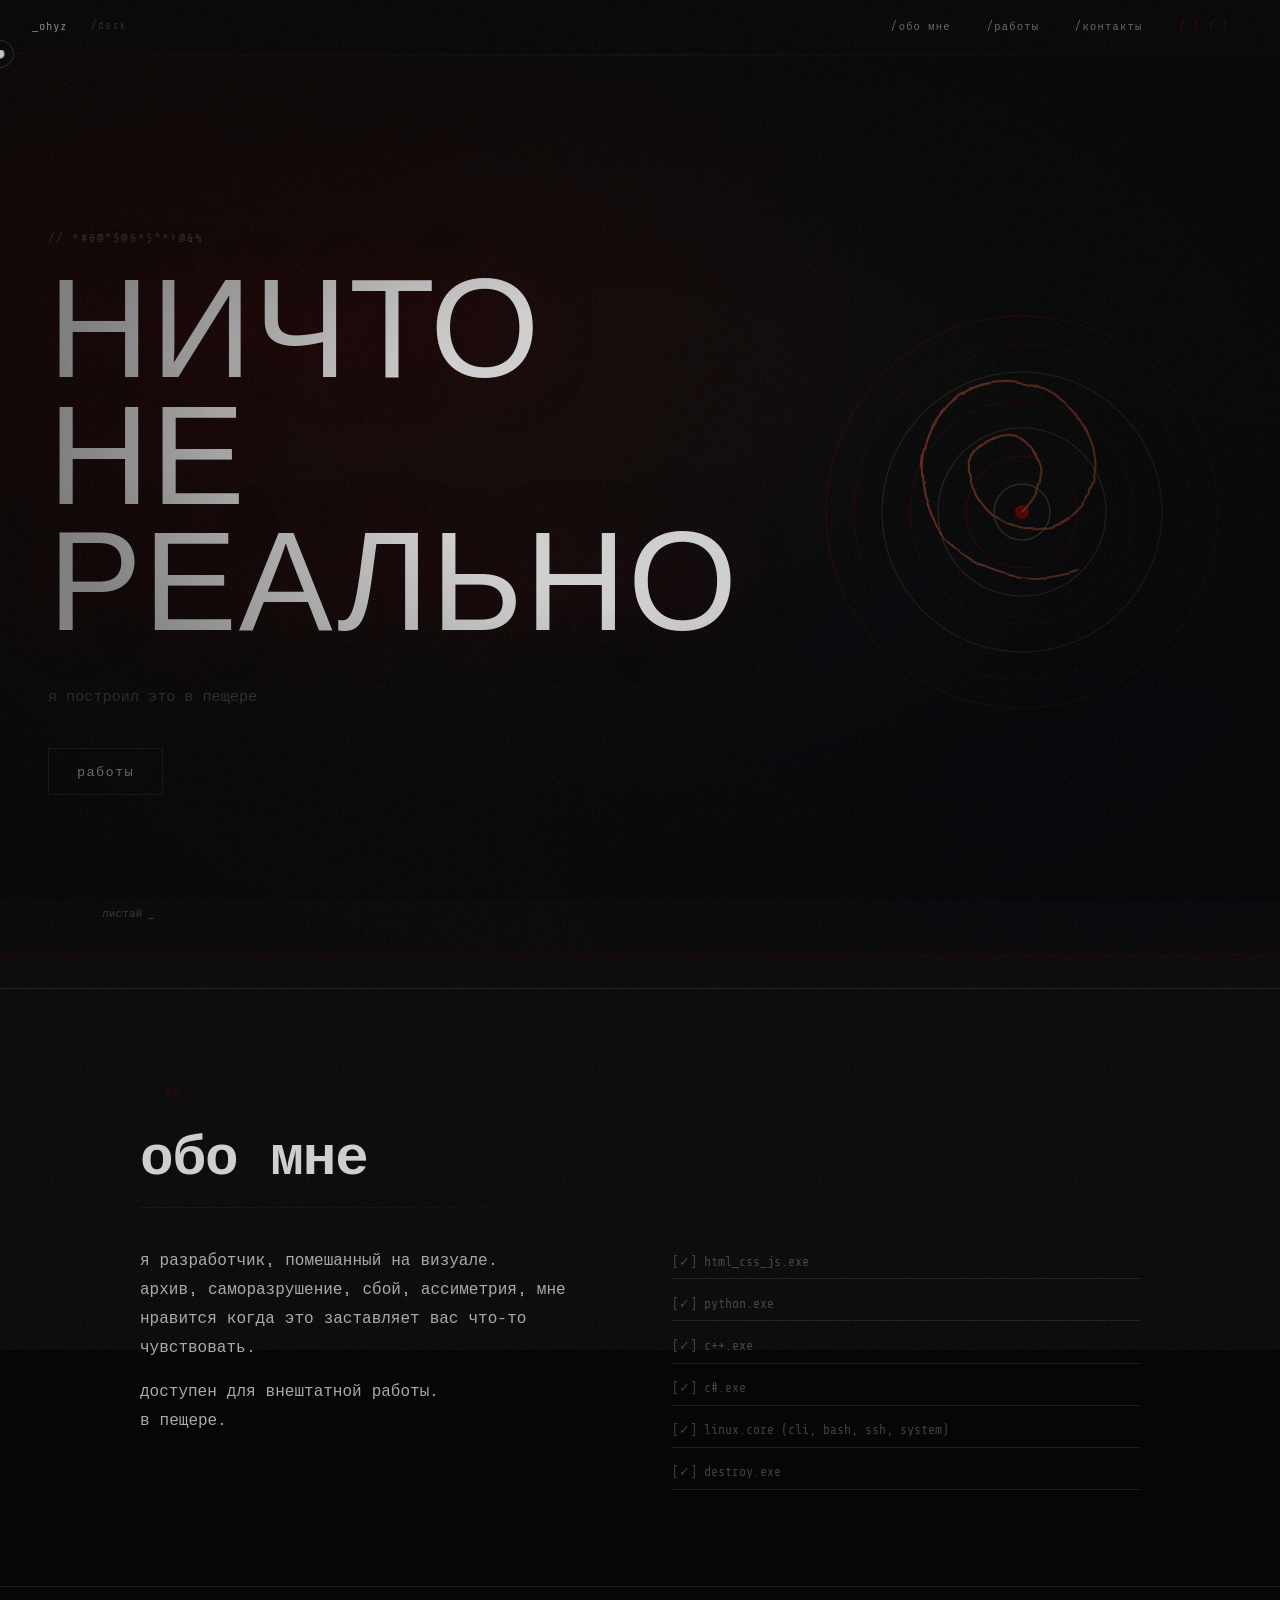
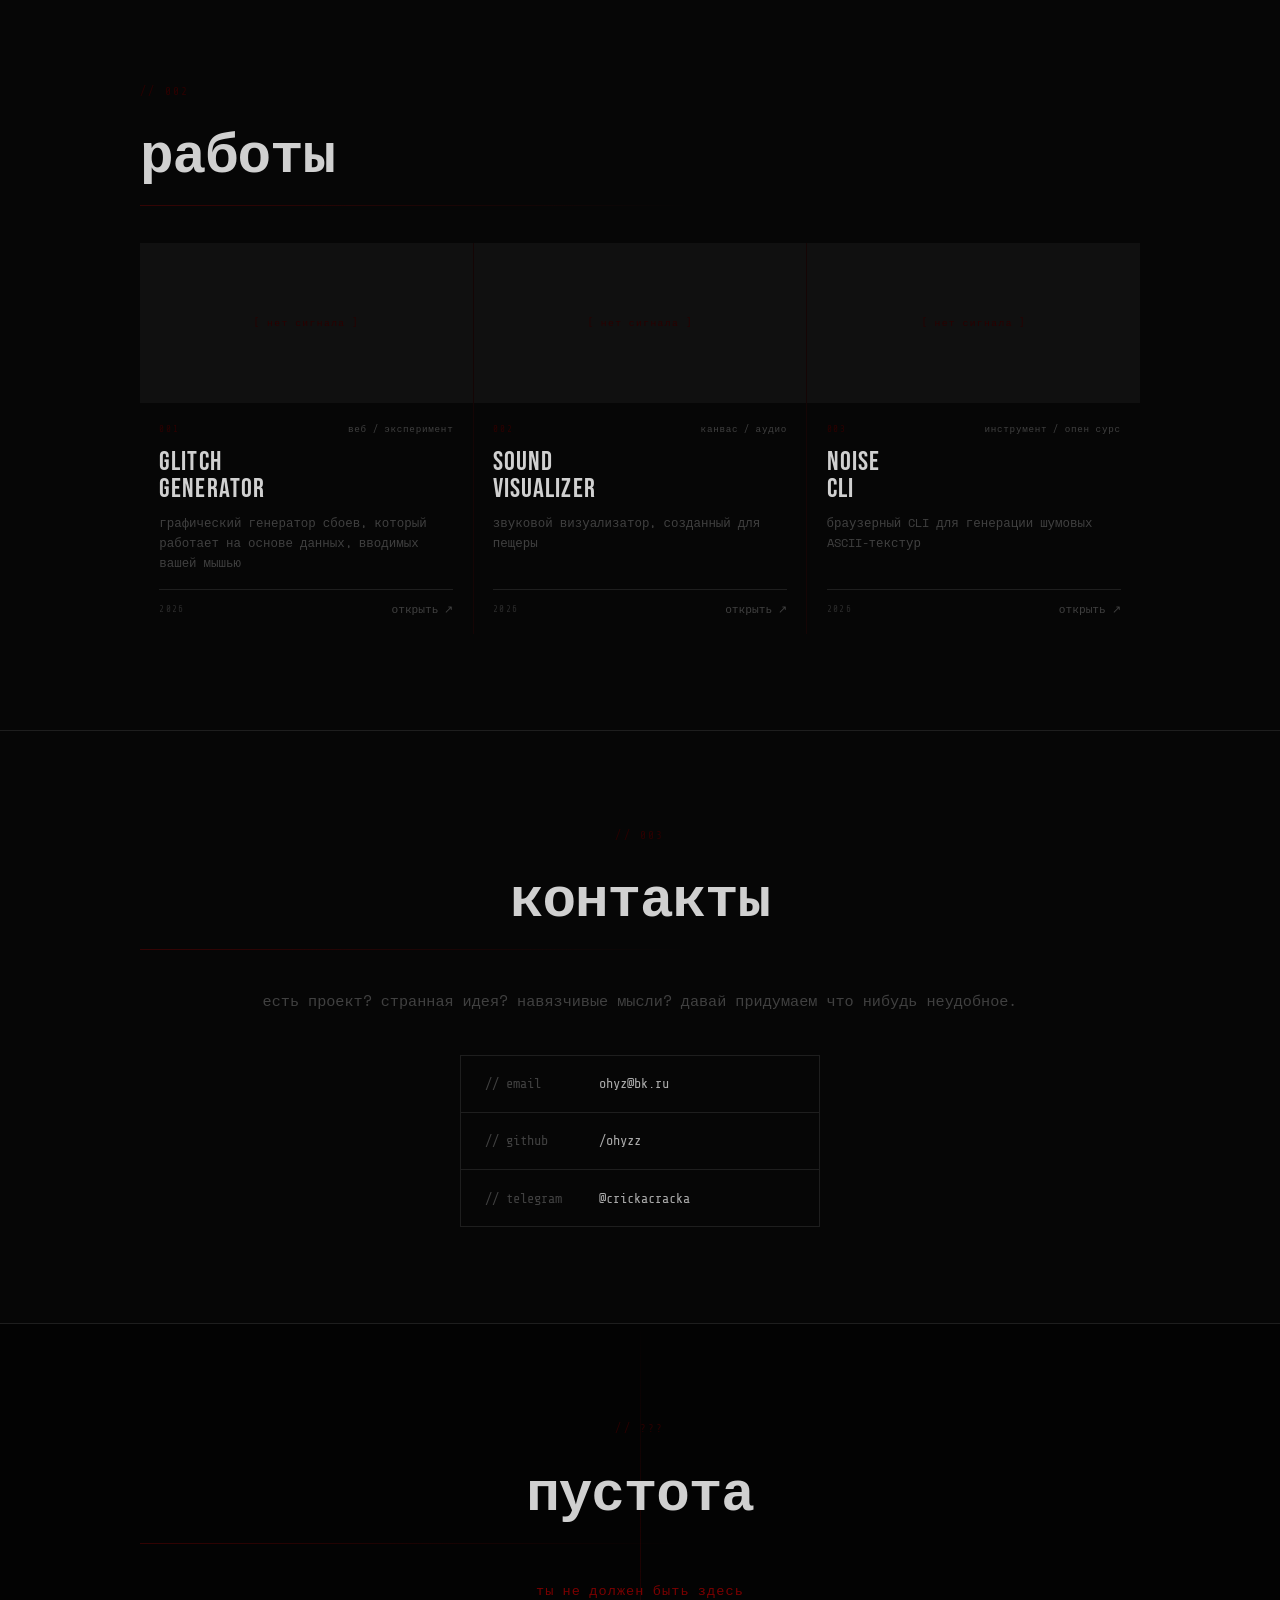
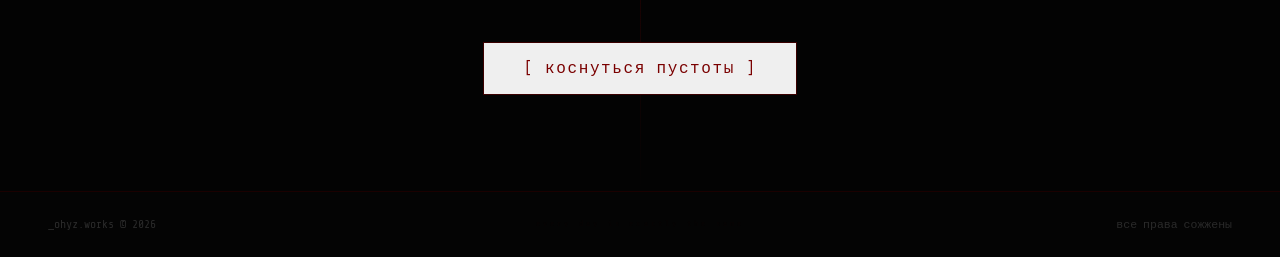
==== commit 3cd70a69: "fix: color text" ====
--- a/index.html
+++ b/index.html
@@ -8,7 +8,7 @@
         <!-- SEO -->
         <meta
             name="description"
-            content="я разработчик, помешанный на мёртвом визуале. глитч, сбой, тьма. фронтенд, canvas, web audio api."
+            content="я разработчик, помешанный на визуале. глитч, сбой, тьма. фронтенд, canvas, web audio api."
         />
         <meta
             name="keywords"
@@ -26,7 +26,7 @@
         />
         <meta
             property="og:description"
-            content="я разработчик, помешанный на мёртвом визуале. глитч, сбой, тьма."
+            content="я разработчик, помешанный на визуале. глитч, сбой, тьма."
         />
         <meta property="og:type" content="website" />
         <meta
@@ -41,7 +41,7 @@
         <meta name="twitter:title" content="// OHYZ.WORKS" />
         <meta
             name="twitter:description"
-            content="я разработчик, помешанный на мёртвом визуале. глитч, сбой, тьма."
+            content="я разработчик, помешанный на визуале. глитч, сбой, тьма."
         />
         <meta name="twitter:image" content="assets/og.png" />
         <link rel="stylesheet" href="assets/css/styles.css" />
@@ -84,7 +84,7 @@
                     <span class="glitch" data-text="NOTHING">НИЧТО</span><br />
                     <span class="glitch" data-text="IS REAL">НЕ РЕАЛЬНО</span>
                 </h1>
-                <p class="hero-sub">я построил это в яме</p>
+                <p class="hero-sub">я построил это в пещере</p>
                 <a href="#work" class="btn-ghost">работы</a>
             </div>
 
@@ -247,9 +247,10 @@
                 <div class="about-grid">
                     <div class="about-text">
                         <p>
-                            я разработчик, помешанный на мертвом визуале. архив,
-                            саморазрушение, сбой, ассиметрия, мне нравится когда
-                            это заставляет вас что-то чувствовать.
+                            я разработчик, помешанный на визуале.<br />
+                            архив, саморазрушение, сбой, ассиметрия, мне
+                            нравится когда это заставляет вас что-то
+                            чувствовать.
                         </p>
                         <p>
                             доступен для внештатной работы.<br />
@@ -346,7 +347,8 @@
                             </div>
                             <h3 class="wc-title">NOISE<br />CLI</h3>
                             <p class="wc-desc">
-                                браузерный CLI для генерации шумовых ASCII-текстур
+                                браузерный CLI для генерации шумовых
+                                ASCII-текстур
                             </p>
                             <div class="wc-footer">
                                 <span class="wc-year">2026</span>
--- a/assets/css/styles.css
+++ b/assets/css/styles.css
@@ -3,1412 +3,1756 @@
    ============================================ */
 
 /* ---------- FONTS ---------- */
-@import url('https://fonts.googleapis.com/css2?family=Share+Tech+Mono&family=Space+Grotesk:wght@300;400;700&family=Bebas+Neue&family=Space+Mono:ital,wght@0,400;0,700;1,400&display=swap');
-@import url('https://fonts.googleapis.com/css2?family=Bebas+Neue&family=Space+Mono:wght@400;700&family=Share+Tech+Mono&display=swap');
+@import url("https://fonts.googleapis.com/css2?family=Share+Tech+Mono&family=Space+Grotesk:wght@300;400;700&family=Bebas+Neue&family=Space+Mono:ital,wght@0,400;0,700;1,400&display=swap");
+@import url("https://fonts.googleapis.com/css2?family=Bebas+Neue&family=Space+Mono:wght@400;700&family=Share+Tech+Mono&display=swap");
 /* ---------- RESET & BASE ---------- */
-*, *::before, *::after {
-  box-sizing: border-box;
-  margin: 0;
-  padding: 0;
+*,
+*::before,
+*::after {
+    box-sizing: border-box;
+    margin: 0;
+    padding: 0;
 }
 
 :root {
-  --bg:        #060606;
-  --bg-2:      #0b0b0b;
-  --bg-3:      #101010;
-  --border:    #1e1e1e;
-  --text:      #aaaaaa;
-  --text-dim:  #404040;
-  --accent:    #d0d0d0;
-  --red:       #7a0000;
-  --red-mid:   #4a0000;
-  --red-dim:   #200000;
-  --mono:    'Share Tech Mono', monospace;
-  --sans:    'Space Mono', monospace;
-  --display: 'Bebas Neue', sans-serif;
+    --bg: #060606;
+    --bg-2: #0b0b0b;
+    --bg-3: #101010;
+    --border: #1e1e1e;
+    --text: #aaaaaa;
+    --text-dim: #404040;
+    --accent: #d0d0d0;
+    --red: #7a0000;
+    --red-mid: #4a0000;
+    --red-dim: #200000;
+    --mono: "Share Tech Mono", monospace;
+    --sans: "Space Mono", monospace;
+    --display: "Bebas Neue", sans-serif;
 }
 
 /* Светлая тема */
 :root.light-theme {
-  --bg:        #fafafa;
-  --bg-2:      #f5f5f5;
-  --bg-3:      #f0f0f0;
-  --border:    #e0e0e0;
-  --text:      #404040;
-  --text-dim:  #b0b0b0;
-  --accent:    #1a1a1a;
-  --red:       #ff4444;
-  --red-mid:   #ff6666;
-  --red-dim:   #ffcccc;
+    --bg: #fafafa;
+    --bg-2: #f5f5f5;
+    --bg-3: #f0f0f0;
+    --border: #e0e0e0;
+    --text: #404040;
+    --text-dim: #b0b0b0;
+    --accent: #1a1a1a;
+    --red: #ff4444;
+    --red-mid: #ff6666;
+    --red-dim: #ffcccc;
 }
 
 html {
-  scroll-behavior: smooth;
-  scrollbar-width: thin;
-  scrollbar-color: #3a0000 var(--bg);
+    scroll-behavior: smooth;
+    scrollbar-width: thin;
+    scrollbar-color: #3a0000 var(--bg);
 }
 
 :root.light-theme {
-  scrollbar-color: var(--red) var(--bg);
+    scrollbar-color: var(--red) var(--bg);
 }
 
 /* Webkit scrollbar */
-::-webkit-scrollbar       { width: 5px; }
-::-webkit-scrollbar-track { background: var(--bg); }
-::-webkit-scrollbar-thumb { background: #3a0000; }
-
-:root.light-theme ::-webkit-scrollbar-thumb { background: var(--red); }
+::-webkit-scrollbar {
+    width: 5px;
+}
+::-webkit-scrollbar-track {
+    background: var(--bg);
+}
+::-webkit-scrollbar-thumb {
+    background: #3a0000;
+}
+
+:root.light-theme ::-webkit-scrollbar-thumb {
+    background: var(--red);
+}
 
 /* Text selection */
 ::selection {
-  background: rgba(100, 0, 0, 0.5);
-  color: #ccc;
+    background: rgba(100, 0, 0, 0.5);
+    color: #ccc;
 }
 
 body {
-  background-color: var(--bg);
-  color: var(--text);
-  font-family: var(--sans);
-  font-size: 16px;
-  line-height: 1.55;
-  cursor: none;
-  overflow-x: hidden;
-  animation: body-pulse 11s ease-in-out infinite;
+    background-color: var(--bg);
+    color: var(--text);
+    font-family: var(--sans);
+    font-size: 16px;
+    line-height: 1.55;
+    cursor: none;
+    overflow-x: hidden;
+    animation: body-pulse 11s ease-in-out infinite;
 }
 
 /* Фоновое дыхание — очень медленно пульсирует красновато */
 @keyframes body-pulse {
-  0%, 100% { background-color: #060606; }
-  45%      { background-color: #080304; }
-  50%      { background-color: #090405; }
-  55%      { background-color: #080304; }
+    0%,
+    100% {
+        background-color: #060606;
+    }
+    45% {
+        background-color: #080304;
+    }
+    50% {
+        background-color: #090405;
+    }
+    55% {
+        background-color: #080304;
+    }
 }
 
 /* Светлая тема: пульсация между белым и розоватым */
 :root.light-theme body {
-  animation: body-pulse-light 11s ease-in-out infinite;
+    animation: body-pulse-light 11s ease-in-out infinite;
 }
 
 @keyframes body-pulse-light {
-  0%, 100% { background-color: #fafafa; }
-  45%      { background-color: #fff5f5; }
-  50%      { background-color: #fff0f0; }
-  55%      { background-color: #fff5f5; }
+    0%,
+    100% {
+        background-color: #fafafa;
+    }
+    45% {
+        background-color: #fff5f5;
+    }
+    50% {
+        background-color: #fff0f0;
+    }
+    55% {
+        background-color: #fff5f5;
+    }
 }
 
 /* Тряска — класс вешается из JS */
 @keyframes page-shake {
-  0%   { transform: translate(0, 0) skewX(0); }
-  8%   { transform: translate(-4px, 2px) skewX(-0.4deg); }
-  16%  { transform: translate(5px, -2px) skewX(0.3deg); }
-  24%  { transform: translate(-3px, 3px) skewX(-0.2deg); }
-  32%  { transform: translate(6px, -1px) skewX(0.5deg); }
-  40%  { transform: translate(-5px, 2px) skewX(-0.3deg); }
-  48%  { transform: translate(3px, -3px) skewX(0.2deg); }
-  56%  { transform: translate(-2px, 4px) skewX(-0.4deg); }
-  64%  { transform: translate(4px, -1px) skewX(0.1deg); }
-  72%  { transform: translate(-3px, 2px) skewX(-0.2deg); }
-  80%  { transform: translate(2px, -2px) skewX(0.3deg); }
-  90%  { transform: translate(-1px, 1px) skewX(0); }
-  100% { transform: translate(0, 0) skewX(0); }
+    0% {
+        transform: translate(0, 0) skewX(0);
+    }
+    8% {
+        transform: translate(-4px, 2px) skewX(-0.4deg);
+    }
+    16% {
+        transform: translate(5px, -2px) skewX(0.3deg);
+    }
+    24% {
+        transform: translate(-3px, 3px) skewX(-0.2deg);
+    }
+    32% {
+        transform: translate(6px, -1px) skewX(0.5deg);
+    }
+    40% {
+        transform: translate(-5px, 2px) skewX(-0.3deg);
+    }
+    48% {
+        transform: translate(3px, -3px) skewX(0.2deg);
+    }
+    56% {
+        transform: translate(-2px, 4px) skewX(-0.4deg);
+    }
+    64% {
+        transform: translate(4px, -1px) skewX(0.1deg);
+    }
+    72% {
+        transform: translate(-3px, 2px) skewX(-0.2deg);
+    }
+    80% {
+        transform: translate(2px, -2px) skewX(0.3deg);
+    }
+    90% {
+        transform: translate(-1px, 1px) skewX(0);
+    }
+    100% {
+        transform: translate(0, 0) skewX(0);
+    }
 }
 
 html.is-shaking {
-  animation: page-shake 0.5s linear;
+    animation: page-shake 0.5s linear;
 }
 
 a {
-  color: inherit;
-  text-decoration: none;
-}
-
-ul { list-style: none; }
+    color: inherit;
+    text-decoration: none;
+}
+
+ul {
+    list-style: none;
+}
 
 /* ---------- ВИНЬЕТКА ---------- */
 body::after {
-  content: '';
-  position: fixed;
-  inset: 0;
-  background:
-    radial-gradient(ellipse at 50% 50%,
-      transparent 25%,
-      rgba(0, 0, 0, 0.4) 65%,
-      rgba(0, 0, 0, 0.4) 100%
+    content: "";
+    position: fixed;
+    inset: 0;
+    background: radial-gradient(
+        ellipse at 50% 50%,
+        transparent 25%,
+        rgba(0, 0, 0, 0.4) 65%,
+        rgba(0, 0, 0, 0.4) 100%
     );
-  pointer-events: none;
-  z-index: 8990;
+    pointer-events: none;
+    z-index: 8990;
 }
 
 :root.light-theme body::after {
-  background:
-    radial-gradient(ellipse at 50% 50%,
-      transparent 25%,
-      rgba(0, 0, 0, 0.05) 65%,
-      rgba(0, 0, 0, 0.1) 100%
+    background: radial-gradient(
+        ellipse at 50% 50%,
+        transparent 25%,
+        rgba(0, 0, 0, 0.05) 65%,
+        rgba(0, 0, 0, 0.1) 100%
     );
 }
 
 /* Движущаяся сканлиния */
 body::before {
-  content: '';
-  position: fixed;
-  left: 0;
-  right: 0;
-  height: 2px;
-  background: linear-gradient(90deg,
-    transparent 0%,
-    rgba(255,255,255,0.018) 30%,
-    rgba(255,255,255,0.03) 50%,
-    rgba(255,255,255,0.018) 70%,
-    transparent 100%
-  );
-  z-index: 9002;
-  pointer-events: none;
-  animation: scan-travel 10s linear infinite;
+    content: "";
+    position: fixed;
+    left: 0;
+    right: 0;
+    height: 2px;
+    background: linear-gradient(
+        90deg,
+        transparent 0%,
+        rgba(255, 255, 255, 0.018) 30%,
+        rgba(255, 255, 255, 0.03) 50%,
+        rgba(255, 255, 255, 0.018) 70%,
+        transparent 100%
+    );
+    z-index: 9002;
+    pointer-events: none;
+    animation: scan-travel 10s linear infinite;
 }
 
 :root.light-theme body::before {
-  background: linear-gradient(90deg,
-    transparent 0%,
-    rgba(0,0,0,0.02) 30%,
-    rgba(0,0,0,0.04) 50%,
-    rgba(0,0,0,0.02) 70%,
-    transparent 100%
-  );
+    background: linear-gradient(
+        90deg,
+        transparent 0%,
+        rgba(0, 0, 0, 0.02) 30%,
+        rgba(0, 0, 0, 0.04) 50%,
+        rgba(0, 0, 0, 0.02) 70%,
+        transparent 100%
+    );
 }
 
 @keyframes scan-travel {
-  0%   { top: -4px; }
-  100% { top: 100vh; }
+    0% {
+        top: -4px;
+    }
+    100% {
+        top: 100vh;
+    }
 }
 
 /* ---------- КУРСОР ---------- */
 .cursor {
-  position: fixed;
-  width: 9px;
-  height: 9px;
-  background: var(--accent);
-  border-radius: 50%;
-  pointer-events: none;
-  z-index: 9999;
-  transform: translate(-50%, -50%);
-  transition: transform 0.05s, background 0.15s;
-  mix-blend-mode: difference;
+    position: fixed;
+    width: 9px;
+    height: 9px;
+    background: var(--accent);
+    border-radius: 50%;
+    pointer-events: none;
+    z-index: 9999;
+    transform: translate(-50%, -50%);
+    transition:
+        transform 0.05s,
+        background 0.15s;
+    mix-blend-mode: difference;
 }
 
 :root.light-theme .cursor {
-  background: var(--accent);
-  mix-blend-mode: difference;
+    background: var(--accent);
+    mix-blend-mode: difference;
 }
 
 .cursor-trail {
-  position: fixed;
-  width: 28px;
-  height: 28px;
-  border: 1px solid rgba(180, 180, 180, 0.2);
-  border-radius: 50%;
-  pointer-events: none;
-  z-index: 9998;
-  transform: translate(-50%, -50%);
-  transition: left 0.14s ease-out, top 0.14s ease-out;
+    position: fixed;
+    width: 28px;
+    height: 28px;
+    border: 1px solid rgba(180, 180, 180, 0.2);
+    border-radius: 50%;
+    pointer-events: none;
+    z-index: 9998;
+    transform: translate(-50%, -50%);
+    transition:
+        left 0.14s ease-out,
+        top 0.14s ease-out;
 }
 
 :root.light-theme .cursor-trail {
-  border: 1px solid rgba(100, 100, 100, 0.3);
+    border: 1px solid rgba(100, 100, 100, 0.3);
 }
 
 .cursor.active {
-  transform: translate(-50%, -50%) scale(2.2);
-  background: var(--red);
+    transform: translate(-50%, -50%) scale(2.2);
+    background: var(--red);
 }
 
 /* ---------- GRAIN ---------- */
 .grain {
-  position: fixed;
-  inset: -50%;
-  width: 200%;
-  height: 200%;
-  pointer-events: none;
-  z-index: 9000;
-  opacity: 0.09;
-  animation: grain-move 0.4s steps(2) infinite;
-  background-image: url("data:image/svg+xml,%3Csvg viewBox='0 0 256 256' xmlns='http://www.w3.org/2000/svg'%3E%3Cfilter id='noise'%3E%3CfeTurbulence type='fractalNoise' baseFrequency='0.9' numOctaves='4' stitchTiles='stitch'/%3E%3C/filter%3E%3Crect width='100%25' height='100%25' filter='url(%23noise)'/%3E%3C/svg%3E");
-  background-size: 256px 256px;
+    position: fixed;
+    inset: -50%;
+    width: 200%;
+    height: 200%;
+    pointer-events: none;
+    z-index: 9000;
+    opacity: 0.09;
+    animation: grain-move 0.4s steps(2) infinite;
+    background-image: url("data:image/svg+xml,%3Csvg viewBox='0 0 256 256' xmlns='http://www.w3.org/2000/svg'%3E%3Cfilter id='noise'%3E%3CfeTurbulence type='fractalNoise' baseFrequency='0.9' numOctaves='4' stitchTiles='stitch'/%3E%3C/filter%3E%3Crect width='100%25' height='100%25' filter='url(%23noise)'/%3E%3C/svg%3E");
+    background-size: 256px 256px;
 }
 
 :root.light-theme .grain {
-  opacity: 0.04;
+    opacity: 0.04;
 }
 
 @keyframes grain-move {
-  0%   { transform: translate(0, 0); }
-  25%  { transform: translate(-5%, 3%); }
-  50%  { transform: translate(4%, -5%); }
-  75%  { transform: translate(-3%, -4%); }
-  100% { transform: translate(5%, 2%); }
+    0% {
+        transform: translate(0, 0);
+    }
+    25% {
+        transform: translate(-5%, 3%);
+    }
+    50% {
+        transform: translate(4%, -5%);
+    }
+    75% {
+        transform: translate(-3%, -4%);
+    }
+    100% {
+        transform: translate(5%, 2%);
+    }
 }
 
 /* ---------- НАВИГАЦИЯ (горизонтальная, сверху) ---------- */
 .nav {
-  position: fixed;
-  top: 0;
-  left: 0;
-  right: 0;
-  z-index: 100;
-  height: 54px;
-  display: flex;
-  flex-direction: row;
-  align-items: center;
-  justify-content: space-between;
-  padding: 0 2rem;
-  border-bottom: 1px solid #1a0000;
-  background: rgba(6, 6, 6, 0.92);
-  backdrop-filter: blur(6px);
-  transition: border-color 0.3s;
+    position: fixed;
+    top: 0;
+    left: 0;
+    right: 0;
+    z-index: 100;
+    height: 54px;
+    display: flex;
+    flex-direction: row;
+    align-items: center;
+    justify-content: space-between;
+    padding: 0 2rem;
+    border-bottom: 1px solid #1a0000;
+    background: rgba(6, 6, 6, 0.92);
+    backdrop-filter: blur(6px);
+    transition: border-color 0.3s;
 }
 
 :root.light-theme .nav {
-  border-bottom: 1px solid #e0e0e0;
-  background: rgba(250, 250, 250, 0.92);
+    border-bottom: 1px solid #e0e0e0;
+    background: rgba(250, 250, 250, 0.92);
 }
 
 .nav.scrolled {
-  border-color: #2a0000;
+    border-color: #2a0000;
 }
 
 :root.light-theme .nav.scrolled {
-  border-color: #d0d0d0;
+    border-color: #d0d0d0;
 }
 
 .nav-logo {
-  font-family: var(--mono);
-  font-size: 0.75rem;
-  color: var(--accent);
-  letter-spacing: 0.08em;
-  animation: logo-stutter 18s ease-in-out infinite;
+    font-family: var(--mono);
+    font-size: 0.75rem;
+    color: var(--accent);
+    letter-spacing: 0.08em;
+    animation: logo-stutter 18s ease-in-out infinite;
 }
 
 .nav-left {
-  display: flex;
-  align-items: center;
-  gap: 1.5rem;
+    display: flex;
+    align-items: center;
+    gap: 1.5rem;
 }
 
 .theme-toggle {
-  font-family: var(--mono);
-  font-size: 0.65rem;
-  color: var(--text-dim);
-  letter-spacing: 0.12em;
-  cursor: none;
-  transition: color 0.2s;
-  user-select: none;
+    font-family: var(--mono);
+    font-size: 0.65rem;
+    color: var(--text-dim);
+    letter-spacing: 0.12em;
+    cursor: none;
+    transition: color 0.2s;
+    user-select: none;
 }
 
 .theme-toggle:hover {
-  color: var(--accent);
+    color: var(--accent);
 }
 
 @keyframes logo-stutter {
-  0%, 94%, 100% { transform: none; opacity: 1; }
-  95%  { transform: skewX(-3deg) translateX(2px); opacity: 0.7; }
-  96%  { transform: skewX(2deg) translateX(-1px); opacity: 1; }
-  97%  { transform: skewX(-1deg); opacity: 0.85; }
-  98%  { transform: none; opacity: 1; }
+    0%,
+    94%,
+    100% {
+        transform: none;
+        opacity: 1;
+    }
+    95% {
+        transform: skewX(-3deg) translateX(2px);
+        opacity: 0.7;
+    }
+    96% {
+        transform: skewX(2deg) translateX(-1px);
+        opacity: 1;
+    }
+    97% {
+        transform: skewX(-1deg);
+        opacity: 0.85;
+    }
+    98% {
+        transform: none;
+        opacity: 1;
+    }
 }
 
 .nav-links {
-  display: flex;
-  flex-direction: row;
-  gap: 0;
+    display: flex;
+    flex-direction: row;
+    gap: 0;
 }
 
 .nav-links li {
-  border-left: 1px solid #110000;
+    border-left: 1px solid #110000;
 }
 
 :root.light-theme .nav-links li {
-  border-left: 1px solid #e0e0e0;
+    border-left: 1px solid #e0e0e0;
 }
 
 .nav-links li:last-child {
-  border-right: 1px solid #110000;
+    border-right: 1px solid #110000;
 }
 
 :root.light-theme .nav-links li:last-child {
-  border-right: 1px solid #e0e0e0;
+    border-right: 1px solid #e0e0e0;
 }
 
 .nav-links a {
-  font-family: var(--mono);
-  font-size: 0.65rem;
-  color: aaaaaa;
-  letter-spacing: 0.12em;
-  transition: color 0.2s, background 0.2s;
-  display: block;
-  padding: 0 1.1rem;
-  line-height: 54px;
-  white-space: nowrap;
+    font-family: var(--mono);
+    font-size: 0.65rem;
+    color: aaaaaa;
+    letter-spacing: 0.12em;
+    transition:
+        color 0.2s,
+        background 0.2s;
+    display: block;
+    padding: 0 1.1rem;
+    line-height: 54px;
+    white-space: nowrap;
 }
 
 .nav-links a:hover {
-  color: var(--accent);
-  background: rgba(80,0,0,0.1);
+    color: var(--accent);
+    background: rgba(80, 0, 0, 0.1);
 }
 
 :root.light-theme .nav-links a:hover {
-  color: var(--accent);
-  background: rgba(255,68,68,0.1);
+    color: var(--accent);
+    background: rgba(255, 68, 68, 0.1);
 }
 
 .nav-links a.nav-active {
-  color: var(--accent);
+    color: var(--accent);
 }
 
 .nav-secret {
-  color: var(--red) !important;
-  animation: flicker 3.5s infinite;
+    color: var(--red) !important;
+    animation: flicker 3.5s infinite;
 }
 
 /* сдвиг основного контента под горизонтальный хедер */
 body {
-  padding-top: 54px;
+    padding-top: 54px;
 }
 
 /* ---------- HERO ---------- */
 .hero {
-  min-height: 100vh;
-  display: grid;
-  grid-template-columns: 1fr auto;
-  align-items: center;
-  padding: 4rem 3rem 3rem;
-  position: relative;
-  overflow: hidden;
-  background:
-    radial-gradient(ellipse at 15% 30%, rgba(70, 0, 0, 0.3) 0%, transparent 50%),
-    radial-gradient(ellipse at 85% 80%, rgba(0, 0, 10, 0.5) 0%, transparent 45%),
-    radial-gradient(ellipse at 50% 50%, transparent 30%, rgba(0, 0, 0, 0.4) 100%);
+    min-height: 100vh;
+    display: grid;
+    grid-template-columns: 1fr auto;
+    align-items: center;
+    padding: 4rem 3rem 3rem;
+    position: relative;
+    overflow: hidden;
+    background:
+        radial-gradient(
+            ellipse at 15% 30%,
+            rgba(70, 0, 0, 0.3) 0%,
+            transparent 50%
+        ),
+        radial-gradient(
+            ellipse at 85% 80%,
+            rgba(0, 0, 10, 0.5) 0%,
+            transparent 45%
+        ),
+        radial-gradient(
+            ellipse at 50% 50%,
+            transparent 30%,
+            rgba(0, 0, 0, 0.4) 100%
+        );
 }
 
 /* Горизонтальные царапины на hero */
 .hero::after {
-  content: '';
-  position: absolute;
-  inset: 0;
-  background: repeating-linear-gradient(
-    0deg,
-    transparent,
-    transparent 6px,
-    rgba(0, 0, 0, 0.12) 6px,
-    rgba(0, 0, 0, 0.12) 7px
-  );
-  pointer-events: none;
+    content: "";
+    position: absolute;
+    inset: 0;
+    background: repeating-linear-gradient(
+        0deg,
+        transparent,
+        transparent 6px,
+        rgba(0, 0, 0, 0.12) 6px,
+        rgba(0, 0, 0, 0.12) 7px
+    );
+    pointer-events: none;
 }
 
 .hero-content {
-  position: relative;
-  z-index: 1;
+    position: relative;
+    z-index: 1;
 }
 
 .hero-label {
-  font-family: var(--mono);
-  font-size: 0.75rem;
-  color: var(--text-dim);
-  letter-spacing: 0.18em;
-  margin-bottom: 1.5rem;
+    font-family: var(--mono);
+    font-size: 0.75rem;
+    color: var(--text-dim);
+    letter-spacing: 0.18em;
+    margin-bottom: 1.5rem;
 }
 
 .hero-title {
-  font-family: var(--display);
-  font-size: clamp(4rem, 11vw, 9rem);
-  font-weight: 400;
-  line-height: 0.9;
-  color: var(--accent);
-  margin-bottom: 2rem;
-  letter-spacing: 0.01em;
-  text-shadow: 0 0 60px rgba(80, 0, 0, 0.35);
+    font-family: var(--display);
+    font-size: clamp(4rem, 11vw, 9rem);
+    font-weight: 400;
+    line-height: 0.9;
+    color: var(--accent);
+    margin-bottom: 2rem;
+    letter-spacing: 0.01em;
+    text-shadow: 0 0 60px rgba(80, 0, 0, 0.35);
 }
 
 .hero-sub {
-  font-size: 0.95rem;
-  color: var(--text-dim);
-  margin-bottom: 2.5rem;
-  font-weight: 300;
+    font-size: 0.95rem;
+    color: var(--text-dim);
+    margin-bottom: 2.5rem;
+    font-weight: 300;
+}
+
+:root.light-theme .hero-sub {
+    color: var(--red);
 }
 
 .hero-scroll-hint {
-  position: absolute;
-  bottom: 2rem;
-  left: calc(54px + 3rem);
-  font-family: var(--mono);
-  font-size: 0.7rem;
-  color: #333;
-  animation: blink 1.8s step-end infinite;
-}
-
-@keyframes blink { 50% { opacity: 0; } }
+    position: absolute;
+    bottom: 2rem;
+    left: calc(54px + 3rem);
+    font-family: var(--mono);
+    font-size: 0.7rem;
+    color: #333;
+    animation: blink 1.8s step-end infinite;
+}
+
+@keyframes blink {
+    50% {
+        opacity: 0;
+    }
+}
 
 /* Спираль */
 .hero-spiral {
-  position: relative;
-  z-index: 1;
-  width: clamp(260px, 36vw, 420px);
-  display: flex;
-  align-items: center;
-  justify-content: center;
-  opacity: 0.65;
+    position: relative;
+    z-index: 1;
+    width: clamp(260px, 36vw, 420px);
+    display: flex;
+    align-items: center;
+    justify-content: center;
+    opacity: 0.65;
 }
 
 .spiral-svg {
-  width: 100%;
-  animation: spiral-rot 50s linear infinite;
+    width: 100%;
+    animation: spiral-rot 50s linear infinite;
 }
 
 @keyframes spiral-rot {
-  from { transform: rotate(0deg); }
-  to   { transform: rotate(360deg); }
+    from {
+        transform: rotate(0deg);
+    }
+    to {
+        transform: rotate(360deg);
+    }
 }
 
 /* ---------- GLITCH — агрессивный ---------- */
 .glitch {
-  position: relative;
-  display: inline-block;
+    position: relative;
+    display: inline-block;
 }
 
 .glitch::before,
 .glitch::after {
-  content: attr(data-text);
-  position: absolute;
-  inset: 0;
-  color: var(--accent);
+    content: attr(data-text);
+    position: absolute;
+    inset: 0;
+    color: var(--accent);
 }
 
 .glitch::before {
-  animation: glitch-1 2.2s infinite;
-  clip-path: polygon(0 0, 100% 0, 100% 38%, 0 38%);
-  transform: translate(-3px, 0);
-  opacity: 0;
+    animation: glitch-1 2.2s infinite;
+    clip-path: polygon(0 0, 100% 0, 100% 38%, 0 38%);
+    transform: translate(-3px, 0);
+    opacity: 0;
 }
 
 .glitch::after {
-  animation: glitch-2 2.2s infinite;
-  clip-path: polygon(0 62%, 100% 62%, 100% 100%, 0 100%);
-  transform: translate(3px, 0);
-  opacity: 0;
-  color: var(--red);
+    animation: glitch-2 2.2s infinite;
+    clip-path: polygon(0 62%, 100% 62%, 100% 100%, 0 100%);
+    transform: translate(3px, 0);
+    opacity: 0;
+    color: var(--red);
 }
 
 @keyframes glitch-1 {
-  0%, 82%, 100% { opacity: 0; transform: translate(0, 0); }
-  83%  { opacity: 1;   transform: translate(-8px, 2px); }
-  84%  { opacity: 0; }
-  85%  { opacity: 0.9; transform: translate(6px, -2px); }
-  86%  { opacity: 0; }
-  88%  { opacity: 0.8; transform: translate(-5px, 4px); }
-  89%  { opacity: 0;   transform: translate(0, 0); }
-  92%  { opacity: 0.5; transform: translate(4px, 1px); }
-  93%  { opacity: 0; }
-  96%  { opacity: 0.3; transform: translate(-2px, 2px); }
-  97%  { opacity: 0; }
+    0%,
+    82%,
+    100% {
+        opacity: 0;
+        transform: translate(0, 0);
+    }
+    83% {
+        opacity: 1;
+        transform: translate(-8px, 2px);
+    }
+    84% {
+        opacity: 0;
+    }
+    85% {
+        opacity: 0.9;
+        transform: translate(6px, -2px);
+    }
+    86% {
+        opacity: 0;
+    }
+    88% {
+        opacity: 0.8;
+        transform: translate(-5px, 4px);
+    }
+    89% {
+        opacity: 0;
+        transform: translate(0, 0);
+    }
+    92% {
+        opacity: 0.5;
+        transform: translate(4px, 1px);
+    }
+    93% {
+        opacity: 0;
+    }
+    96% {
+        opacity: 0.3;
+        transform: translate(-2px, 2px);
+    }
+    97% {
+        opacity: 0;
+    }
 }
 
 @keyframes glitch-2 {
-  0%, 82%, 100% { opacity: 0; transform: translate(0, 0); }
-  83%  { opacity: 0.9; transform: translate(8px, -3px); }
-  84%  { opacity: 0.4; transform: translate(-6px, 2px); }
-  85%  { opacity: 0; }
-  87%  { opacity: 0.8; transform: translate(7px, 5px); }
-  88%  { opacity: 0; }
-  90%  { opacity: 0.7; transform: translate(-5px, -3px); }
-  91%  { opacity: 0;   transform: translate(0, 0); }
-  94%  { opacity: 0.4; transform: translate(3px, 2px); }
-  95%  { opacity: 0; }
+    0%,
+    82%,
+    100% {
+        opacity: 0;
+        transform: translate(0, 0);
+    }
+    83% {
+        opacity: 0.9;
+        transform: translate(8px, -3px);
+    }
+    84% {
+        opacity: 0.4;
+        transform: translate(-6px, 2px);
+    }
+    85% {
+        opacity: 0;
+    }
+    87% {
+        opacity: 0.8;
+        transform: translate(7px, 5px);
+    }
+    88% {
+        opacity: 0;
+    }
+    90% {
+        opacity: 0.7;
+        transform: translate(-5px, -3px);
+    }
+    91% {
+        opacity: 0;
+        transform: translate(0, 0);
+    }
+    94% {
+        opacity: 0.4;
+        transform: translate(3px, 2px);
+    }
+    95% {
+        opacity: 0;
+    }
 }
 
 /* ---------- КНОПКИ ---------- */
 .btn-ghost {
-  display: inline-block;
-  font-family: var(--mono);
-  font-size: 0.85rem;
-  letter-spacing: 0.1em;
-  padding: 0.75rem 1.75rem;
-  border: 1px solid var(--border);
-  color: var(--text);
-  transition: border-color 0.2s, color 0.2s, background 0.2s, box-shadow 0.2s;
-  cursor: none;
+    display: inline-block;
+    font-family: var(--mono);
+    font-size: 0.85rem;
+    letter-spacing: 0.1em;
+    padding: 0.75rem 1.75rem;
+    border: 1px solid var(--border);
+    color: var(--text);
+    transition:
+        border-color 0.2s,
+        color 0.2s,
+        background 0.2s,
+        box-shadow 0.2s;
+    cursor: none;
 }
 
 .btn-ghost:hover {
-  border-color: var(--accent);
-  color: var(--bg);
-  background: var(--accent);
-  box-shadow: 0 0 20px rgba(200, 200, 200, 0.08);
+    border-color: var(--accent);
+    color: var(--bg);
+    background: var(--accent);
+    box-shadow: 0 0 20px rgba(200, 200, 200, 0.08);
 }
 
 /* ---------- TICKER ---------- */
 .ticker-wrap {
-  overflow: hidden;
-  border-top: 1px solid #1a0000;
-  border-bottom: 1px solid #1a0000;
-  padding: 0.55rem 0;
+    overflow: hidden;
+    border-top: 1px solid #1a0000;
+    border-bottom: 1px solid #1a0000;
+    padding: 0.55rem 0;
 }
 
 :root.light-theme .ticker-wrap {
-  border-top: 1px solid var(--border);
-  border-bottom: 1px solid var(--border);
+    border-top: 1px solid var(--border);
+    border-bottom: 1px solid var(--border);
 }
 
 .ticker-inner {
-  display: flex;
-  white-space: nowrap;
-  animation: ticker-scroll 28s linear infinite;
-  font-family: var(--mono);
-  font-size: 0.58rem;
-  letter-spacing: 0.25em;
-  color: rgba(170,150,130,0.12);
-  text-transform: uppercase;
-  gap: 1.5rem;
-  padding-left: 100%;
+    display: flex;
+    white-space: nowrap;
+    animation: ticker-scroll 28s linear infinite;
+    font-family: var(--mono);
+    font-size: 0.58rem;
+    letter-spacing: 0.25em;
+    color: rgba(170, 150, 130, 0.12);
+    text-transform: uppercase;
+    gap: 1.5rem;
+    padding-left: 100%;
 }
 
 .t-sep {
-  color: rgba(139,0,0,0.25);
+    color: rgba(139, 0, 0, 0.25);
 }
 
 @keyframes ticker-scroll {
-  from { transform: translateX(0); }
-  to   { transform: translateX(-50%); }
-}
-
+    from {
+        transform: translateX(0);
+    }
+    to {
+        transform: translateX(-50%);
+    }
+}
 
 /* ---------- СЕКЦИИ ---------- */
 .section {
-  padding: 6rem 3rem 6rem calc(3rem);
-  border-top: 1px solid var(--border);
-  position: relative;
+    padding: 6rem 3rem 6rem calc(3rem);
+    border-top: 1px solid var(--border);
+    position: relative;
 }
 
 /* Красная кровоточащая линия слева */
 .section::before {
-  content: '';
-  position: absolute;
-  left: 0;
-  top: 0;
-  bottom: 0;
-  width: 1px;
-  background: linear-gradient(180deg,
-    transparent 0%,
-    var(--red-mid) 20%,
-    var(--red) 50%,
-    var(--red-mid) 80%,
-    transparent 100%
-  );
-  opacity: 0;
-  animation: section-bleed 15s ease-in-out infinite;
+    content: "";
+    position: absolute;
+    left: 0;
+    top: 0;
+    bottom: 0;
+    width: 1px;
+    background: linear-gradient(
+        180deg,
+        transparent 0%,
+        var(--red-mid) 20%,
+        var(--red) 50%,
+        var(--red-mid) 80%,
+        transparent 100%
+    );
+    opacity: 0;
+    animation: section-bleed 15s ease-in-out infinite;
 }
 
 .section:nth-child(even)::before {
-  animation-delay: 7.5s;
+    animation-delay: 7.5s;
 }
 
 @keyframes section-bleed {
-  0%, 100%  { opacity: 0; }
-  40%, 60%  { opacity: 0.25; }
-  50%       { opacity: 0.4; }
+    0%,
+    100% {
+        opacity: 0;
+    }
+    40%,
+    60% {
+        opacity: 0.25;
+    }
+    50% {
+        opacity: 0.4;
+    }
 }
 
 .section-inner {
-  max-width: 1000px;
-  margin: 0 auto;
+    max-width: 1000px;
+    margin: 0 auto;
 }
 
 .section-tag {
-  font-family: var(--mono);
-  font-size: 0.7rem;
-  color: #2a0000;
-  letter-spacing: 0.2em;
-  margin-bottom: 0.5rem;
+    font-family: var(--mono);
+    font-size: 0.7rem;
+    color: #2a0000;
+    letter-spacing: 0.2em;
+    margin-bottom: 0.5rem;
 }
 
 .section-title {
-  font-size: clamp(2rem, 5vw, 3.5rem);
-  font-weight: 700;
-  color: var(--accent);
-  margin-bottom: 3rem;
-  letter-spacing: -0.02em;
-  position: relative;
+    font-size: clamp(2rem, 5vw, 3.5rem);
+    font-weight: 700;
+    color: var(--accent);
+    margin-bottom: 3rem;
+    letter-spacing: -0.02em;
+    position: relative;
 }
 
 .section-title::after {
-  content: '';
-  position: absolute;
-  bottom: -0.7rem;
-  left: 0;
-  width: 100%;
-  height: 1px;
-  background: linear-gradient(90deg, var(--red) 0%, transparent 55%);
-  opacity: 0.4;
+    content: "";
+    position: absolute;
+    bottom: -0.7rem;
+    left: 0;
+    width: 100%;
+    height: 1px;
+    background: linear-gradient(90deg, var(--red) 0%, transparent 55%);
+    opacity: 0.4;
 }
 
 /* ---------- ABOUT ---------- */
 .about-grid {
-  display: grid;
-  grid-template-columns: 1fr 1fr;
-  gap: 4rem;
-  align-items: start;
+    display: grid;
+    grid-template-columns: 1fr 1fr;
+    gap: 4rem;
+    align-items: start;
 }
 
 .about-text p {
-  color: var(--text);
-  margin-bottom: 1rem;
-  font-weight: 300;
-  line-height: 1.8;
-  transition: opacity 0.3s, color 0.3s;
-  animation: text-erode 9s ease-in-out infinite;
+    color: var(--text);
+    margin-bottom: 1rem;
+    font-weight: 300;
+    line-height: 1.8;
+    transition:
+        opacity 0.3s,
+        color 0.3s;
+    animation: text-erode 9s ease-in-out infinite;
 }
 
 .about-text p:nth-child(2) {
-  animation-delay: 4.5s;
+    animation-delay: 4.5s;
 }
 
 /* Текст медленно "осыпается" */
 @keyframes text-erode {
-  0%, 100% { opacity: 0.88; }
-  40%      { opacity: 0.65; }
-  50%      { opacity: 0.55; }
-  60%      { opacity: 0.65; }
+    0%,
+    100% {
+        opacity: 0.88;
+    }
+    40% {
+        opacity: 0.65;
+    }
+    50% {
+        opacity: 0.55;
+    }
+    60% {
+        opacity: 0.65;
+    }
 }
 
 .about-skills ul {
-  display: flex;
-  flex-direction: column;
-  gap: 0.5rem;
+    display: flex;
+    flex-direction: column;
+    gap: 0.5rem;
 }
 
 .about-skills li {
-  font-family: var(--mono);
-  font-size: 0.82rem;
-  color: var(--text-dim);
-  padding: 0.4rem 0;
-  border-bottom: 1px solid var(--border);
-  transition: color 0.2s, padding-left 0.2s;
+    font-family: var(--mono);
+    font-size: 0.82rem;
+    color: var(--text-dim);
+    padding: 0.4rem 0;
+    border-bottom: 1px solid var(--border);
+    transition:
+        color 0.2s,
+        padding-left 0.2s;
 }
 
 .about-skills li:hover {
-  color: var(--accent);
-  padding-left: 0.5rem;
+    color: var(--accent);
+    padding-left: 0.5rem;
 }
 
 /* ---------- WORK GRID — TDS style ---------- */
 .work-grid-tds {
-  display: grid;
-  grid-template-columns: repeat(3, 1fr);
-  gap: 1px;
-  background: rgba(80,0,0,0.2);
+    display: grid;
+    grid-template-columns: repeat(3, 1fr);
+    gap: 1px;
+    background: rgba(80, 0, 0, 0.2);
 }
 
 .wc {
-  background: var(--bg);
-  display: flex;
-  flex-direction: column;
-  transition: background 0.3s;
-  position: relative;
-  overflow: hidden;
-  cursor: none;
+    background: var(--bg);
+    display: flex;
+    flex-direction: column;
+    transition: background 0.3s;
+    position: relative;
+    overflow: hidden;
+    cursor: none;
 }
 
 .wc::before {
-  content: '';
-  position: absolute;
-  top: 0; left: 0; right: 0;
-  height: 1px;
-  background: linear-gradient(90deg, transparent, var(--red), transparent);
-  transform: scaleX(0);
-  transition: transform 0.4s;
+    content: "";
+    position: absolute;
+    top: 0;
+    left: 0;
+    right: 0;
+    height: 1px;
+    background: linear-gradient(90deg, transparent, var(--red), transparent);
+    transform: scaleX(0);
+    transition: transform 0.4s;
 }
 
 .wc:hover {
-  background: #0f0404;
+    background: #0f0404;
 }
 
 :root.light-theme .wc {
-  background: var(--bg);
+    background: var(--bg);
 }
 
 :root.light-theme .wc:hover {
-  background: var(--bg-3);
+    background: var(--bg-3);
 }
 
 .wc:hover::before {
-  transform: scaleX(1);
+    transform: scaleX(1);
 }
 
 /* Превью-зона */
 .wc-preview {
-  height: 160px;
-  background: var(--bg-3);
-  position: relative;
-  overflow: hidden;
-  display: flex;
-  align-items: center;
-  justify-content: center;
+    height: 160px;
+    background: var(--bg-3);
+    position: relative;
+    overflow: hidden;
+    display: flex;
+    align-items: center;
+    justify-content: center;
 }
 
 .wc-canvas {
-  position: absolute;
-  inset: 0;
-  width: 100%;
-  height: 100%;
-  opacity: 0;
-  transition: opacity 0.4s;
+    position: absolute;
+    inset: 0;
+    width: 100%;
+    height: 100%;
+    opacity: 0;
+    transition: opacity 0.4s;
 }
 
 .wc:hover .wc-canvas {
-  opacity: 1;
+    opacity: 1;
 }
 
 .wc:hover .wc-nosignal {
-  opacity: 0;
+    opacity: 0;
 }
 
 .wc-nosignal {
-  font-family: var(--mono);
-  font-size: 0.6rem;
-  color: #2a0000;
-  letter-spacing: 0.15em;
-  animation: flicker 6s infinite;
-  transition: opacity 0.3s;
-  pointer-events: none;
+    font-family: var(--mono);
+    font-size: 0.6rem;
+    color: #2a0000;
+    letter-spacing: 0.15em;
+    animation: flicker 6s infinite;
+    transition: opacity 0.3s;
+    pointer-events: none;
 }
 
 /* Тело карточки */
 .wc-body {
-  padding: 1.2rem 1.2rem 1rem;
-  display: flex;
-  flex-direction: column;
-  flex: 1;
+    padding: 1.2rem 1.2rem 1rem;
+    display: flex;
+    flex-direction: column;
+    flex: 1;
 }
 
 .wc-meta {
-  display: flex;
-  justify-content: space-between;
-  align-items: center;
-  margin-bottom: 0.75rem;
+    display: flex;
+    justify-content: space-between;
+    align-items: center;
+    margin-bottom: 0.75rem;
 }
 
 .wc-num {
-  font-family: var(--mono);
-  font-size: 0.58rem;
-  color: #2a0000;
-  letter-spacing: 0.2em;
+    font-family: var(--mono);
+    font-size: 0.58rem;
+    color: #2a0000;
+    letter-spacing: 0.2em;
 }
 
 .wc-tag {
-  font-family: var(--mono);
-  font-size: 0.58rem;
-  color: var(--text-dim);
-  letter-spacing: 0.08em;
+    font-family: var(--mono);
+    font-size: 0.58rem;
+    color: var(--text-dim);
+    letter-spacing: 0.08em;
 }
 
 .wc-title {
-  font-family: var(--display);
-  font-size: 1.7rem;
-  font-weight: 400;
-  letter-spacing: 0.04em;
-  line-height: 1;
-  color: var(--accent);
-  margin-bottom: 0.6rem;
+    font-family: var(--display);
+    font-size: 1.7rem;
+    font-weight: 400;
+    letter-spacing: 0.04em;
+    line-height: 1;
+    color: var(--accent);
+    margin-bottom: 0.6rem;
 }
 
 .wc-desc {
-  font-size: 0.78rem;
-  color: var(--text-dim);
-  line-height: 1.6;
-  flex: 1;
-  margin-bottom: 1rem;
+    font-size: 0.78rem;
+    color: var(--text-dim);
+    line-height: 1.6;
+    flex: 1;
+    margin-bottom: 1rem;
 }
 
 .wc-footer {
-  display: flex;
-  justify-content: space-between;
-  align-items: center;
-  border-top: 1px solid var(--border);
-  padding-top: 0.7rem;
+    display: flex;
+    justify-content: space-between;
+    align-items: center;
+    border-top: 1px solid var(--border);
+    padding-top: 0.7rem;
 }
 
 .wc-year {
-  font-family: var(--mono);
-  font-size: 0.58rem;
-  color: #2a2a2a;
-  letter-spacing: 0.15em;
+    font-family: var(--mono);
+    font-size: 0.58rem;
+    color: #2a2a2a;
+    letter-spacing: 0.15em;
 }
 
 .wc-link {
-  font-family: var(--mono);
-  font-size: 0.7rem;
-  color: var(--text-dim);
-  transition: color 0.2s;
-  text-decoration: none;
-}
-
-.wc-link:hover { color: var(--accent); }
+    font-family: var(--mono);
+    font-size: 0.7rem;
+    color: var(--text-dim);
+    transition: color 0.2s;
+    text-decoration: none;
+}
+
+.wc-link:hover {
+    color: var(--accent);
+}
 
 .wc-link-dim {
-  color: #2a0000;
+    color: #2a0000;
 }
 
 .wc-locked {
-  opacity: 0.5;
+    opacity: 0.5;
 }
 
 .wc-locked:hover {
-  background: var(--bg);
+    background: var(--bg);
 }
 
 /* ---------- CONTACT ---------- */
-.contact-inner { text-align: center; }
+.contact-inner {
+    text-align: center;
+}
 
 .contact-text {
-  font-size: 0.95rem;
-  color: var(--text-dim);
-  margin-bottom: 2.5rem;
-  line-height: 1.8;
+    font-size: 0.95rem;
+    color: var(--text-dim);
+    margin-bottom: 2.5rem;
+    line-height: 1.8;
 }
 
 .contact-links {
-  display: inline-flex;
-  flex-direction: column;
-  border: 1px solid var(--border);
-  min-width: 360px;
-  text-align: left;
+    display: inline-flex;
+    flex-direction: column;
+    border: 1px solid var(--border);
+    min-width: 360px;
+    text-align: left;
 }
 
 .contact-link {
-  display: flex;
-  align-items: center;
-  gap: 1.5rem;
-  padding: 1.1rem 1.5rem;
-  font-family: var(--mono);
-  font-size: 0.85rem;
-  color: var(--text-dim);
-  border-bottom: 1px solid var(--border);
-  text-decoration: none;
-  transition: color 0.2s, background 0.2s, padding-left 0.25s;
-  cursor: none;
+    display: flex;
+    align-items: center;
+    gap: 1.5rem;
+    padding: 1.1rem 1.5rem;
+    font-family: var(--mono);
+    font-size: 0.85rem;
+    color: var(--text-dim);
+    border-bottom: 1px solid var(--border);
+    text-decoration: none;
+    transition:
+        color 0.2s,
+        background 0.2s,
+        padding-left 0.25s;
+    cursor: none;
 }
 
 .contact-link:last-child {
-  border-bottom: none;
+    border-bottom: none;
 }
 
 .contact-link:hover {
-  color: var(--accent);
-  background: rgba(160, 160, 160, 0.04);
-  padding-left: 2rem;
+    color: var(--accent);
+    background: rgba(160, 160, 160, 0.04);
+    padding-left: 2rem;
 }
 
 .cl-label {
-  color: var(--text-dim);
-  min-width: 90px;
-  transition: color 0.2s;
+    color: var(--text-dim);
+    min-width: 90px;
+    transition: color 0.2s;
 }
 
 .contact-link:hover .cl-label {
-  color: var(--red);
+    color: var(--red);
 }
 
 .cl-value {
-  flex: 1;
-  color: var(--text);
+    flex: 1;
+    color: var(--text);
 }
 
 .cl-arrow {
-  opacity: 0;
-  transition: opacity 0.2s;
-  color: var(--accent);
+    opacity: 0;
+    transition: opacity 0.2s;
+    color: var(--accent);
 }
 
 .contact-link:hover .cl-arrow {
-  opacity: 1;
+    opacity: 1;
 }
 
 /* ---------- VOID / GAME SECTION ---------- */
 .void-section {
-  background: #030303;
-  text-align: center;
-  position: relative;
-  overflow: hidden;
+    background: #030303;
+    text-align: center;
+    position: relative;
+    overflow: hidden;
 }
 
 /* ТВ-развёртка */
 .void-section::before {
-  content: '';
-  position: absolute;
-  inset: 0;
-  background: repeating-linear-gradient(
-    0deg,
-    transparent,
-    transparent 3px,
-    rgba(0, 0, 0, 0.28) 3px,
-    rgba(0, 0, 0, 0.28) 4px
-  );
-  pointer-events: none;
-  z-index: 1;
+    content: "";
+    position: absolute;
+    inset: 0;
+    background: repeating-linear-gradient(
+        0deg,
+        transparent,
+        transparent 3px,
+        rgba(0, 0, 0, 0.28) 3px,
+        rgba(0, 0, 0, 0.28) 4px
+    );
+    pointer-events: none;
+    z-index: 1;
 }
 
 /* Красный вертикальный луч — изредка пересекает секцию */
 .void-section::after {
-  content: '';
-  position: absolute;
-  top: 0;
-  bottom: 0;
-  width: 1px;
-  background: linear-gradient(180deg,
-    transparent, rgba(120, 0, 0, 0.4), transparent
-  );
-  animation: void-sweep 20s linear infinite;
-  pointer-events: none;
-  z-index: 2;
-  opacity: 0.6;
+    content: "";
+    position: absolute;
+    top: 0;
+    bottom: 0;
+    width: 1px;
+    background: linear-gradient(
+        180deg,
+        transparent,
+        rgba(120, 0, 0, 0.4),
+        transparent
+    );
+    animation: void-sweep 20s linear infinite;
+    pointer-events: none;
+    z-index: 2;
+    opacity: 0.6;
 }
 
 @keyframes void-sweep {
-  0%   { left: -2px; opacity: 0; }
-  5%   { opacity: 0.6; }
-  95%  { opacity: 0.6; }
-  100% { left: 100%; opacity: 0; }
+    0% {
+        left: -2px;
+        opacity: 0;
+    }
+    5% {
+        opacity: 0.6;
+    }
+    95% {
+        opacity: 0.6;
+    }
+    100% {
+        left: 100%;
+        opacity: 0;
+    }
 }
 
 .void-section .section-inner {
-  position: relative;
-  z-index: 3;
+    position: relative;
+    z-index: 3;
 }
 
 .void-text {
-  font-family: var(--mono);
-  font-size: 0.85rem;
-  color: var(--red);
-  margin-bottom: 2.5rem;
-  animation: flicker 2.2s infinite;
-  letter-spacing: 0.08em;
+    font-family: var(--mono);
+    font-size: 0.85rem;
+    color: var(--red);
+    margin-bottom: 2.5rem;
+    animation: flicker 2.2s infinite;
+    letter-spacing: 0.08em;
 }
 
 @keyframes flicker {
-  0%, 100%  { opacity: 1; }
-  82%       { opacity: 1; }
-  83%       { opacity: 0.05; }
-  84%       { opacity: 1; }
-  85%       { opacity: 0.5; }
-  86%       { opacity: 0.03; }
-  87%       { opacity: 1; }
-  90%       { opacity: 0.2; }
-  91%       { opacity: 1; }
-  94%       { opacity: 0.35; }
-  95%       { opacity: 1; }
-  98%       { opacity: 0.6; }
-  99%       { opacity: 1; }
+    0%,
+    100% {
+        opacity: 1;
+    }
+    82% {
+        opacity: 1;
+    }
+    83% {
+        opacity: 0.05;
+    }
+    84% {
+        opacity: 1;
+    }
+    85% {
+        opacity: 0.5;
+    }
+    86% {
+        opacity: 0.03;
+    }
+    87% {
+        opacity: 1;
+    }
+    90% {
+        opacity: 0.2;
+    }
+    91% {
+        opacity: 1;
+    }
+    94% {
+        opacity: 0.35;
+    }
+    95% {
+        opacity: 1;
+    }
+    98% {
+        opacity: 0.6;
+    }
+    99% {
+        opacity: 1;
+    }
 }
 
 .game-wrapper {
-  display: flex;
-  flex-direction: column;
-  align-items: center;
-  gap: 1rem;
+    display: flex;
+    flex-direction: column;
+    align-items: center;
+    gap: 1rem;
 }
 
 #game-canvas {
-  display: none;
-  border: 1px solid #1a0000;
-  max-width: 100%;
-  image-rendering: pixelated;
-  animation: canvas-breathe 6s ease-in-out infinite;
-}
-
-#game-canvas.visible { display: block; }
+    display: none;
+    border: 1px solid #1a0000;
+    max-width: 100%;
+    image-rendering: pixelated;
+    animation: canvas-breathe 6s ease-in-out infinite;
+}
+
+#game-canvas.visible {
+    display: block;
+}
 
 @keyframes canvas-breathe {
-  0%, 100% { box-shadow: 0 0 0 1px #1a0000; }
-  50%      { box-shadow: 0 0 0 1px #5a0000, 0 0 25px rgba(80,0,0,0.2); }
+    0%,
+    100% {
+        box-shadow: 0 0 0 1px #1a0000;
+    }
+    50% {
+        box-shadow:
+            0 0 0 1px #5a0000,
+            0 0 25px rgba(80, 0, 0, 0.2);
+    }
 }
 
 .btn-play {
-  font-size: 1rem;
-  padding: 1rem 2.5rem;
-  border-color: #3a0000;
-  color: var(--red);
+    font-size: 1rem;
+    padding: 1rem 2.5rem;
+    border-color: #3a0000;
+    color: var(--red);
 }
 
 .btn-play:hover {
-  background: #3a0000;
-  color: #c0a0a0;
-  border-color: var(--red);
+    background: #3a0000;
+    color: #c0a0a0;
+    border-color: var(--red);
 }
 
 .game-hint {
-  display: none;
-  font-family: var(--mono);
-  font-size: 0.72rem;
-  color: #2a0000;
-  letter-spacing: 0.1em;
-}
-
-.game-hint.visible { display: block; }
+    display: none;
+    font-family: var(--mono);
+    font-size: 0.72rem;
+    color: #2a0000;
+    letter-spacing: 0.1em;
+}
+
+.game-hint.visible {
+    display: block;
+}
 
 /* ---------- FOOTER ---------- */
 .footer {
-  display: flex;
-  justify-content: space-between;
-  padding: 1.5rem 3rem;
-  border-top: 1px solid #1a0000;
-  font-family: var(--mono);
-  font-size: 0.72rem;
-  color: #2a2a2a;
-  position: relative;
-  overflow: hidden;
-  background: #040404;
+    display: flex;
+    justify-content: space-between;
+    padding: 1.5rem 3rem;
+    border-top: 1px solid #1a0000;
+    font-family: var(--mono);
+    font-size: 0.72rem;
+    color: #2a2a2a;
+    position: relative;
+    overflow: hidden;
+    background: #040404;
 }
 
 .footer::before {
-  content: 'every day is exactly the same';
-  position: absolute;
-  left: 50%;
-  top: 50%;
-  transform: translate(-50%, -50%);
-  font-family: var(--mono);
-  font-size: 0.5rem;
-  color: rgba(60, 0, 0, 0.09);
-  letter-spacing: 0.4em;
-  white-space: nowrap;
-  pointer-events: none;
-  animation: footer-msg 22s ease-in-out infinite;
+    content: "every day is exactly the same";
+    position: absolute;
+    left: 50%;
+    top: 50%;
+    transform: translate(-50%, -50%);
+    font-family: var(--mono);
+    font-size: 0.5rem;
+    color: rgba(60, 0, 0, 0.09);
+    letter-spacing: 0.4em;
+    white-space: nowrap;
+    pointer-events: none;
+    animation: footer-msg 22s ease-in-out infinite;
 }
 
 @keyframes footer-msg {
-  0%, 40%, 100% { opacity: 1; }
-  50%  { opacity: 0; }
-  55%  { content: 'you caused this'; opacity: 0; }
-  60%  { opacity: 1; }
+    0%,
+    40%,
+    100% {
+        opacity: 1;
+    }
+    50% {
+        opacity: 0;
+    }
+    55% {
+        content: "you caused this";
+        opacity: 0;
+    }
+    60% {
+        opacity: 1;
+    }
 }
 
 /* ---------- НАБЛЮДАТЕЛЬ ---------- */
 .void-watcher {
-  position: fixed;
-  bottom: 0;
-  right: -42px;
-  width: 45px;
-  height: 95px;
-  pointer-events: none;
-  z-index: 8900;
-  opacity: 0;
-  animation: watcher-appear 32s ease-in-out infinite;
+    position: fixed;
+    bottom: 0;
+    right: -42px;
+    width: 45px;
+    height: 95px;
+    pointer-events: none;
+    z-index: 8900;
+    opacity: 0;
+    animation: watcher-appear 32s ease-in-out infinite;
 }
 
 .void-watcher::before {
-  content: '';
-  position: absolute;
-  bottom: 0;
-  left: 50%;
-  transform: translateX(-50%);
-  width: 15px;
-  height: 65px;
-  background: rgba(0, 0, 0, 0.82);
-  border-radius: 3px 3px 0 0;
+    content: "";
+    position: absolute;
+    bottom: 0;
+    left: 50%;
+    transform: translateX(-50%);
+    width: 15px;
+    height: 65px;
+    background: rgba(0, 0, 0, 0.82);
+    border-radius: 3px 3px 0 0;
 }
 
 .void-watcher::after {
-  content: '';
-  position: absolute;
-  bottom: 65px;
-  left: 50%;
-  transform: translateX(-50%);
-  width: 20px;
-  height: 20px;
-  background: rgba(4, 2, 2, 0.9);
-  border-radius: 50%;
-  box-shadow: 0 0 6px rgba(80, 0, 0, 0.25);
+    content: "";
+    position: absolute;
+    bottom: 65px;
+    left: 50%;
+    transform: translateX(-50%);
+    width: 20px;
+    height: 20px;
+    background: rgba(4, 2, 2, 0.9);
+    border-radius: 50%;
+    box-shadow: 0 0 6px rgba(80, 0, 0, 0.25);
 }
 
 .watcher-eye {
-  position: absolute;
-  bottom: 73px;
-  left: 50%;
-  transform: translateX(-50%);
-  width: 5px;
-  height: 5px;
-  background: rgba(139, 0, 0, 0.9);
-  border-radius: 50%;
-  animation: eye-blink 3.8s ease-in-out infinite 17s;
-  box-shadow: 0 0 5px rgba(180, 0, 0, 0.7);
+    position: absolute;
+    bottom: 73px;
+    left: 50%;
+    transform: translateX(-50%);
+    width: 5px;
+    height: 5px;
+    background: rgba(139, 0, 0, 0.9);
+    border-radius: 50%;
+    animation: eye-blink 3.8s ease-in-out infinite 17s;
+    box-shadow: 0 0 5px rgba(180, 0, 0, 0.7);
 }
 
 @keyframes eye-blink {
-  0%, 6%, 8%, 60%, 62%, 64%, 100% { transform: translateX(-50%) scaleY(1); opacity: 0.9; }
-  7%  { transform: translateX(-50%) scaleY(0.05); opacity: 0.3; }
-  61%, 63% { transform: translateX(-50%) scaleY(0.05); opacity: 0.3; }
+    0%,
+    6%,
+    8%,
+    60%,
+    62%,
+    64%,
+    100% {
+        transform: translateX(-50%) scaleY(1);
+        opacity: 0.9;
+    }
+    7% {
+        transform: translateX(-50%) scaleY(0.05);
+        opacity: 0.3;
+    }
+    61%,
+    63% {
+        transform: translateX(-50%) scaleY(0.05);
+        opacity: 0.3;
+    }
 }
 
 @keyframes watcher-appear {
-  0%,  50%  { opacity: 0;    right: -45px; }
-  54%        { opacity: 0.18; right: -16px; }
-  56%, 68%  { opacity: 0.32; right: -14px; }
-  72%        { opacity: 0.28; right: -18px; }
-  74%, 80%  { opacity: 0.32; right: -14px; }
-  88%        { opacity: 0.12; right: -28px; }
-  94%, 100% { opacity: 0;    right: -45px; }
+    0%,
+    50% {
+        opacity: 0;
+        right: -45px;
+    }
+    54% {
+        opacity: 0.18;
+        right: -16px;
+    }
+    56%,
+    68% {
+        opacity: 0.32;
+        right: -14px;
+    }
+    72% {
+        opacity: 0.28;
+        right: -18px;
+    }
+    74%,
+    80% {
+        opacity: 0.32;
+        right: -14px;
+    }
+    88% {
+        opacity: 0.12;
+        right: -28px;
+    }
+    94%,
+    100% {
+        opacity: 0;
+        right: -45px;
+    }
 }
 
 /* ---------- VISUALIZER MODAL ---------- */
 .viz-modal {
-  position: fixed;
-  inset: 0;
-  background: #030202;
-  z-index: 10000;
-  display: flex;
-  flex-direction: column;
-  opacity: 0;
-  pointer-events: none;
-  transition: opacity 0.25s ease;
+    position: fixed;
+    inset: 0;
+    background: #030202;
+    z-index: 10000;
+    display: flex;
+    flex-direction: column;
+    opacity: 0;
+    pointer-events: none;
+    transition: opacity 0.25s ease;
 }
 
 .viz-modal.active {
-  opacity: 1;
-  pointer-events: all;
+    opacity: 1;
+    pointer-events: all;
 }
 
 .viz-header {
-  display: flex;
-  justify-content: space-between;
-  align-items: center;
-  padding: 0.7rem 1.5rem;
-  border-bottom: 1px solid #1a0000;
-  flex-shrink: 0;
-  gap: 1rem;
+    display: flex;
+    justify-content: space-between;
+    align-items: center;
+    padding: 0.7rem 1.5rem;
+    border-bottom: 1px solid #1a0000;
+    flex-shrink: 0;
+    gap: 1rem;
 }
 
 .viz-title {
-  font-family: var(--mono);
-  font-size: 0.7rem;
-  color: #3a0000;
-  letter-spacing: 0.15em;
-  white-space: nowrap;
+    font-family: var(--mono);
+    font-size: 0.7rem;
+    color: #3a0000;
+    letter-spacing: 0.15em;
+    white-space: nowrap;
 }
 
 .viz-controls {
-  display: flex;
-  align-items: center;
-  gap: 0.8rem;
-  flex-wrap: wrap;
+    display: flex;
+    align-items: center;
+    gap: 0.8rem;
+    flex-wrap: wrap;
 }
 
 .viz-btn {
-  font-family: var(--mono);
-  font-size: 0.7rem;
-  color: #444;
-  background: none;
-  border: 1px solid #1e1e1e;
-  padding: 0.28rem 0.7rem;
-  cursor: none;
-  letter-spacing: 0.08em;
-  transition: color 0.2s, border-color 0.2s;
-  white-space: nowrap;
+    font-family: var(--mono);
+    font-size: 0.7rem;
+    color: #444;
+    background: none;
+    border: 1px solid #1e1e1e;
+    padding: 0.28rem 0.7rem;
+    cursor: none;
+    letter-spacing: 0.08em;
+    transition:
+        color 0.2s,
+        border-color 0.2s;
+    white-space: nowrap;
 }
 
 .viz-btn:hover {
-  color: #999;
-  border-color: #444;
+    color: #999;
+    border-color: #444;
 }
 
 .viz-btn-close:hover {
-  color: var(--red);
-  border-color: #3a0000;
+    color: var(--red);
+    border-color: #3a0000;
 }
 
 .viz-gain-wrap {
-  display: flex;
-  align-items: center;
-  gap: 0.5rem;
+    display: flex;
+    align-items: center;
+    gap: 0.5rem;
 }
 
 .viz-gain-label {
-  font-family: var(--mono);
-  font-size: 0.65rem;
-  color: #2a2a2a;
-  letter-spacing: 0.08em;
-  white-space: nowrap;
+    font-family: var(--mono);
+    font-size: 0.65rem;
+    color: #2a2a2a;
+    letter-spacing: 0.08em;
+    white-space: nowrap;
 }
 
 #viz-gain {
-  -webkit-appearance: none;
-  appearance: none;
-  width: 70px;
-  height: 2px;
-  background: #2a0000;
-  outline: none;
-  cursor: none;
+    -webkit-appearance: none;
+    appearance: none;
+    width: 70px;
+    height: 2px;
+    background: #2a0000;
+    outline: none;
+    cursor: none;
 }
 
 #viz-gain::-webkit-slider-thumb {
-  -webkit-appearance: none;
-  width: 10px;
-  height: 10px;
-  background: #5a0000;
-  border-radius: 50%;
-  cursor: none;
+    -webkit-appearance: none;
+    width: 10px;
+    height: 10px;
+    background: #5a0000;
+    border-radius: 50%;
+    cursor: none;
 }
 
 #viz-gain::-moz-range-thumb {
-  width: 10px;
-  height: 10px;
-  background: #5a0000;
-  border: none;
-  border-radius: 50%;
-  cursor: none;
+    width: 10px;
+    height: 10px;
+    background: #5a0000;
+    border: none;
+    border-radius: 50%;
+    cursor: none;
 }
 
 #viz-canvas {
-  flex: 1;
-  width: 100%;
-  min-height: 0;
-  display: block;
-  cursor: none;
+    flex: 1;
+    width: 100%;
+    min-height: 0;
+    display: block;
+    cursor: none;
 }
 
 .viz-footer {
-  display: flex;
-  justify-content: space-between;
-  align-items: center;
-  padding: 0.55rem 1.5rem;
-  border-top: 1px solid #1a0000;
-  flex-shrink: 0;
+    display: flex;
+    justify-content: space-between;
+    align-items: center;
+    padding: 0.55rem 1.5rem;
+    border-top: 1px solid #1a0000;
+    flex-shrink: 0;
 }
 
 #viz-status {
-  font-family: var(--mono);
-  font-size: 0.65rem;
-  color: #3a0000;
-  letter-spacing: 0.1em;
-  animation: blink 1.8s step-end infinite;
+    font-family: var(--mono);
+    font-size: 0.65rem;
+    color: #3a0000;
+    letter-spacing: 0.1em;
+    animation: blink 1.8s step-end infinite;
 }
 
 .viz-mode-display {
-  font-family: var(--mono);
-  font-size: 0.65rem;
-  color: #2a0000;
-  letter-spacing: 0.25em;
+    font-family: var(--mono);
+    font-size: 0.65rem;
+    color: #2a0000;
+    letter-spacing: 0.25em;
 }
 
 /* ---------- SCROLL REVEAL ---------- */
 .reveal {
-  opacity: 0;
-  transform: translateY(28px);
-  transition: opacity 0.8s ease, transform 0.8s ease;
+    opacity: 0;
+    transform: translateY(28px);
+    transition:
+        opacity 0.8s ease,
+        transform 0.8s ease;
 }
 
 .reveal.visible {
-  opacity: 1;
-  transform: translateY(0);
+    opacity: 1;
+    transform: translateY(0);
 }
 
 /* ---------- БУРГЕР (только мобайл) ---------- */
 .nav-burger {
-  display: none;
-  flex-direction: column;
-  justify-content: center;
-  gap: 5px;
-  background: none;
-  border: none;
-  cursor: none;
-  padding: 0.4rem;
-  margin-left: auto;
+    display: none;
+    flex-direction: column;
+    justify-content: center;
+    gap: 5px;
+    background: none;
+    border: none;
+    cursor: none;
+    padding: 0.4rem;
+    margin-left: auto;
 }
 
 .nav-burger span {
-  display: block;
-  width: 20px;
-  height: 1px;
-  background: var(--text-dim);
-  transition: background 0.2s, transform 0.25s, opacity 0.25s;
-}
-
-.nav-burger:hover span { background: var(--text); }
-
-.nav.open .nav-burger span:nth-child(1) { transform: translateY(6px) rotate(45deg); }
-.nav.open .nav-burger span:nth-child(2) { opacity: 0; }
-.nav.open .nav-burger span:nth-child(3) { transform: translateY(-6px) rotate(-45deg); }
+    display: block;
+    width: 20px;
+    height: 1px;
+    background: var(--text-dim);
+    transition:
+        background 0.2s,
+        transform 0.25s,
+        opacity 0.25s;
+}
+
+.nav-burger:hover span {
+    background: var(--text);
+}
+
+.nav.open .nav-burger span:nth-child(1) {
+    transform: translateY(6px) rotate(45deg);
+}
+.nav.open .nav-burger span:nth-child(2) {
+    opacity: 0;
+}
+.nav.open .nav-burger span:nth-child(3) {
+    transform: translateY(-6px) rotate(-45deg);
+}
 
 /* ---------- АДАПТИВ ---------- */
 @media (max-width: 768px) {
-  .nav {
-    height: 44px;
-    padding: 0 1rem;
-  }
-
-  .nav-burger {
-    display: flex;
-  }
-
-  .nav-links {
-    display: none;
-    position: absolute;
-    top: 44px;
-    left: 0;
-    right: 0;
-    flex-direction: column;
-    background: rgba(6, 6, 6, 0.97);
-    border-bottom: 1px solid #1a0000;
-    backdrop-filter: blur(8px);
-  }
-
-  .nav.open .nav-links {
-    display: flex;
-  }
-
-  .nav-links li {
-    border-left: none;
-    border-top: 1px solid #110000;
-  }
-
-  .nav-links li:last-child {
-    border-right: none;
-    border-bottom: 1px solid #110000;
-  }
-
-  .nav-links a {
-    padding: 0.9rem 1.2rem;
-    line-height: 1;
-    font-size: 0.65rem;
-  }
-
-  body {
-    padding-top: 44px;
-  }
-
-  .hero {
-    grid-template-columns: 1fr;
-    padding: 5rem 1.5rem 3rem;
-  }
-
-  .hero-spiral { display: none; }
-
-  .section { padding: 4rem 1.5rem; }
-
-  .work-grid-tds {
-    grid-template-columns: 1fr;
-  }
-
-  .about-grid { grid-template-columns: 1fr; gap: 2rem; }
-
-  .footer {
-    padding: 1.5rem;
-    flex-direction: column;
-    gap: 0.5rem;
-  }
-
-  body, button, a {
-    cursor: auto;
-  }
-
-  .cursor, .cursor-trail {
-    display: none;
-  }
-}
-
+    .nav {
+        height: 44px;
+        padding: 0 1rem;
+    }
+
+    .nav-burger {
+        display: flex;
+    }
+
+    .nav-links {
+        display: none;
+        position: absolute;
+        top: 44px;
+        left: 0;
+        right: 0;
+        flex-direction: column;
+        background: rgba(6, 6, 6, 0.97);
+        border-bottom: 1px solid #1a0000;
+        backdrop-filter: blur(8px);
+    }
+
+    .nav.open .nav-links {
+        display: flex;
+    }
+
+    .nav-links li {
+        border-left: none;
+        border-top: 1px solid #110000;
+    }
+
+    .nav-links li:last-child {
+        border-right: none;
+        border-bottom: 1px solid #110000;
+    }
+
+    .nav-links a {
+        padding: 0.9rem 1.2rem;
+        line-height: 1;
+        font-size: 0.65rem;
+    }
+
+    body {
+        padding-top: 44px;
+    }
+
+    .hero {
+        grid-template-columns: 1fr;
+        padding: 5rem 1.5rem 3rem;
+    }
+
+    .hero-spiral {
+        display: none;
+    }
+
+    .section {
+        padding: 4rem 1.5rem;
+    }
+
+    .work-grid-tds {
+        grid-template-columns: 1fr;
+    }
+
+    .about-grid {
+        grid-template-columns: 1fr;
+        gap: 2rem;
+    }
+
+    .footer {
+        padding: 1.5rem;
+        flex-direction: column;
+        gap: 0.5rem;
+    }
+
+    body,
+    button,
+    a {
+        cursor: auto;
+    }
+
+    .cursor,
+    .cursor-trail {
+        display: none;
+    }
+}
